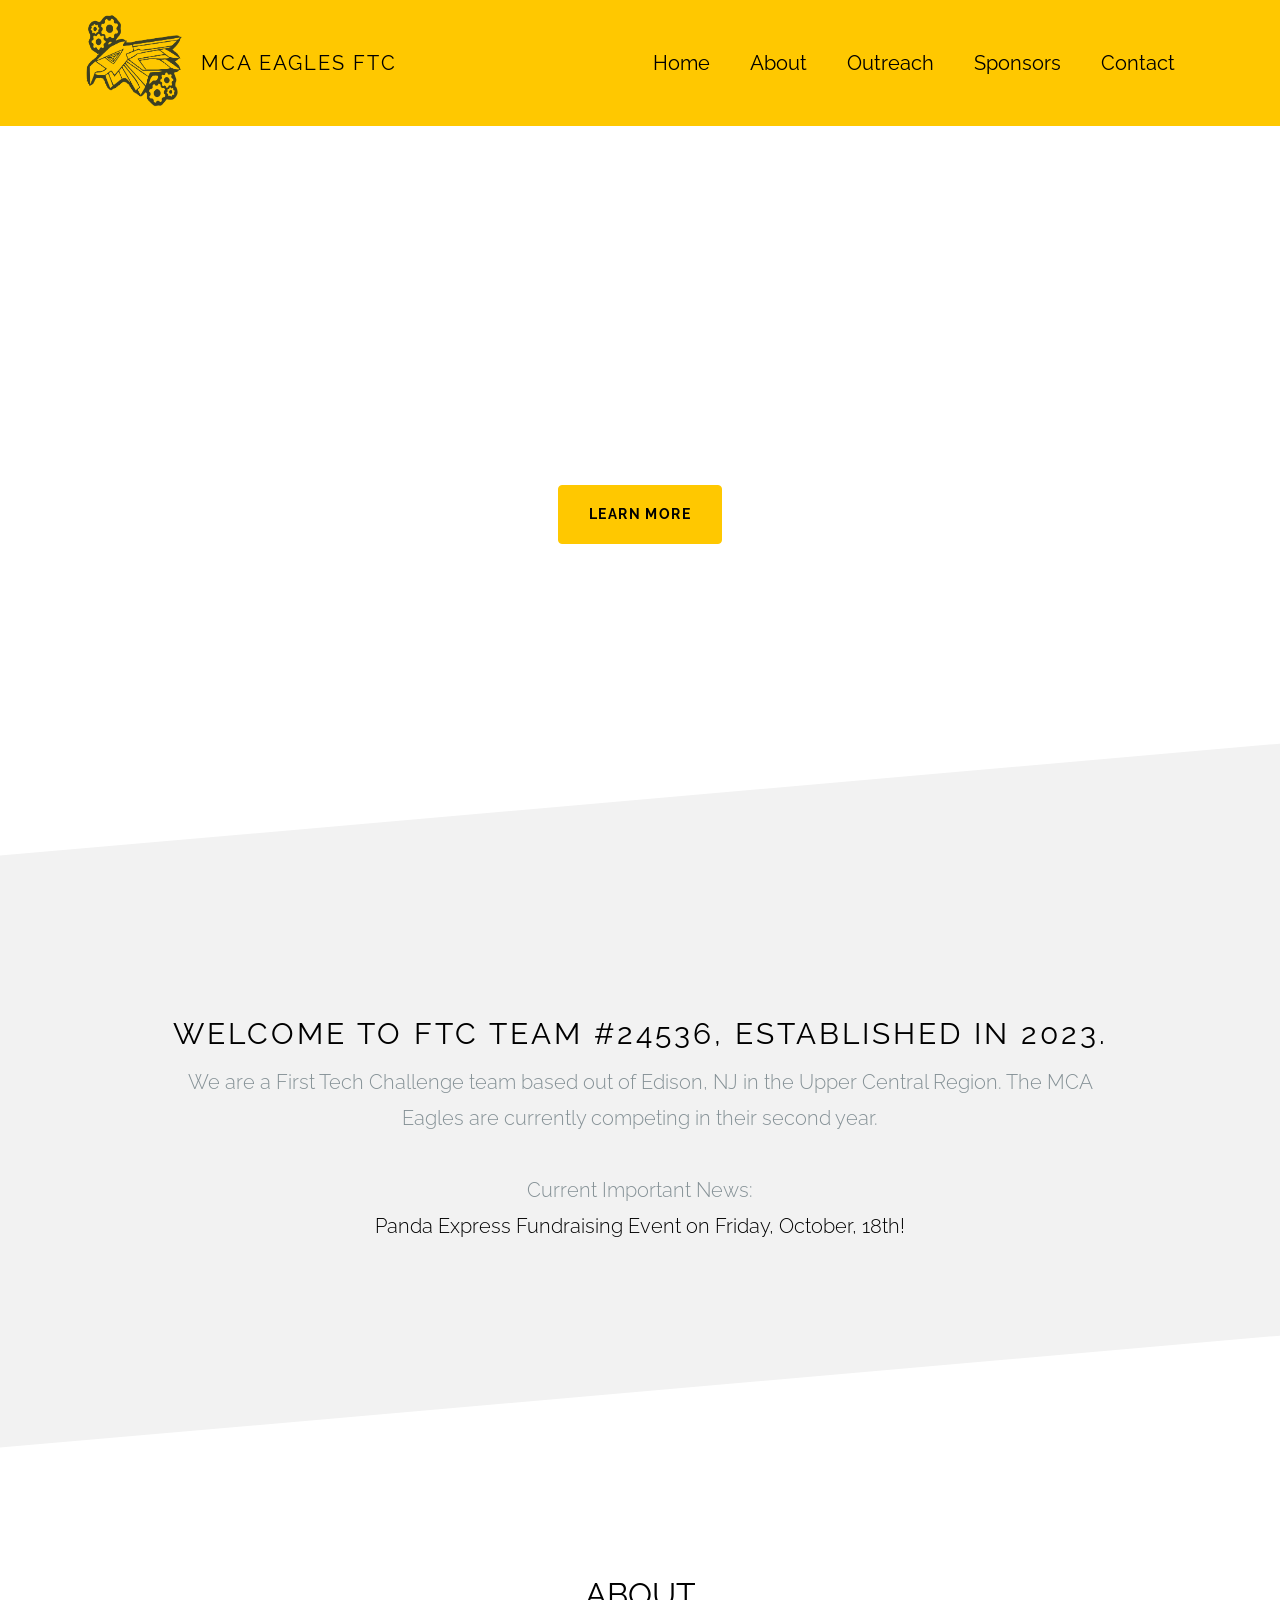
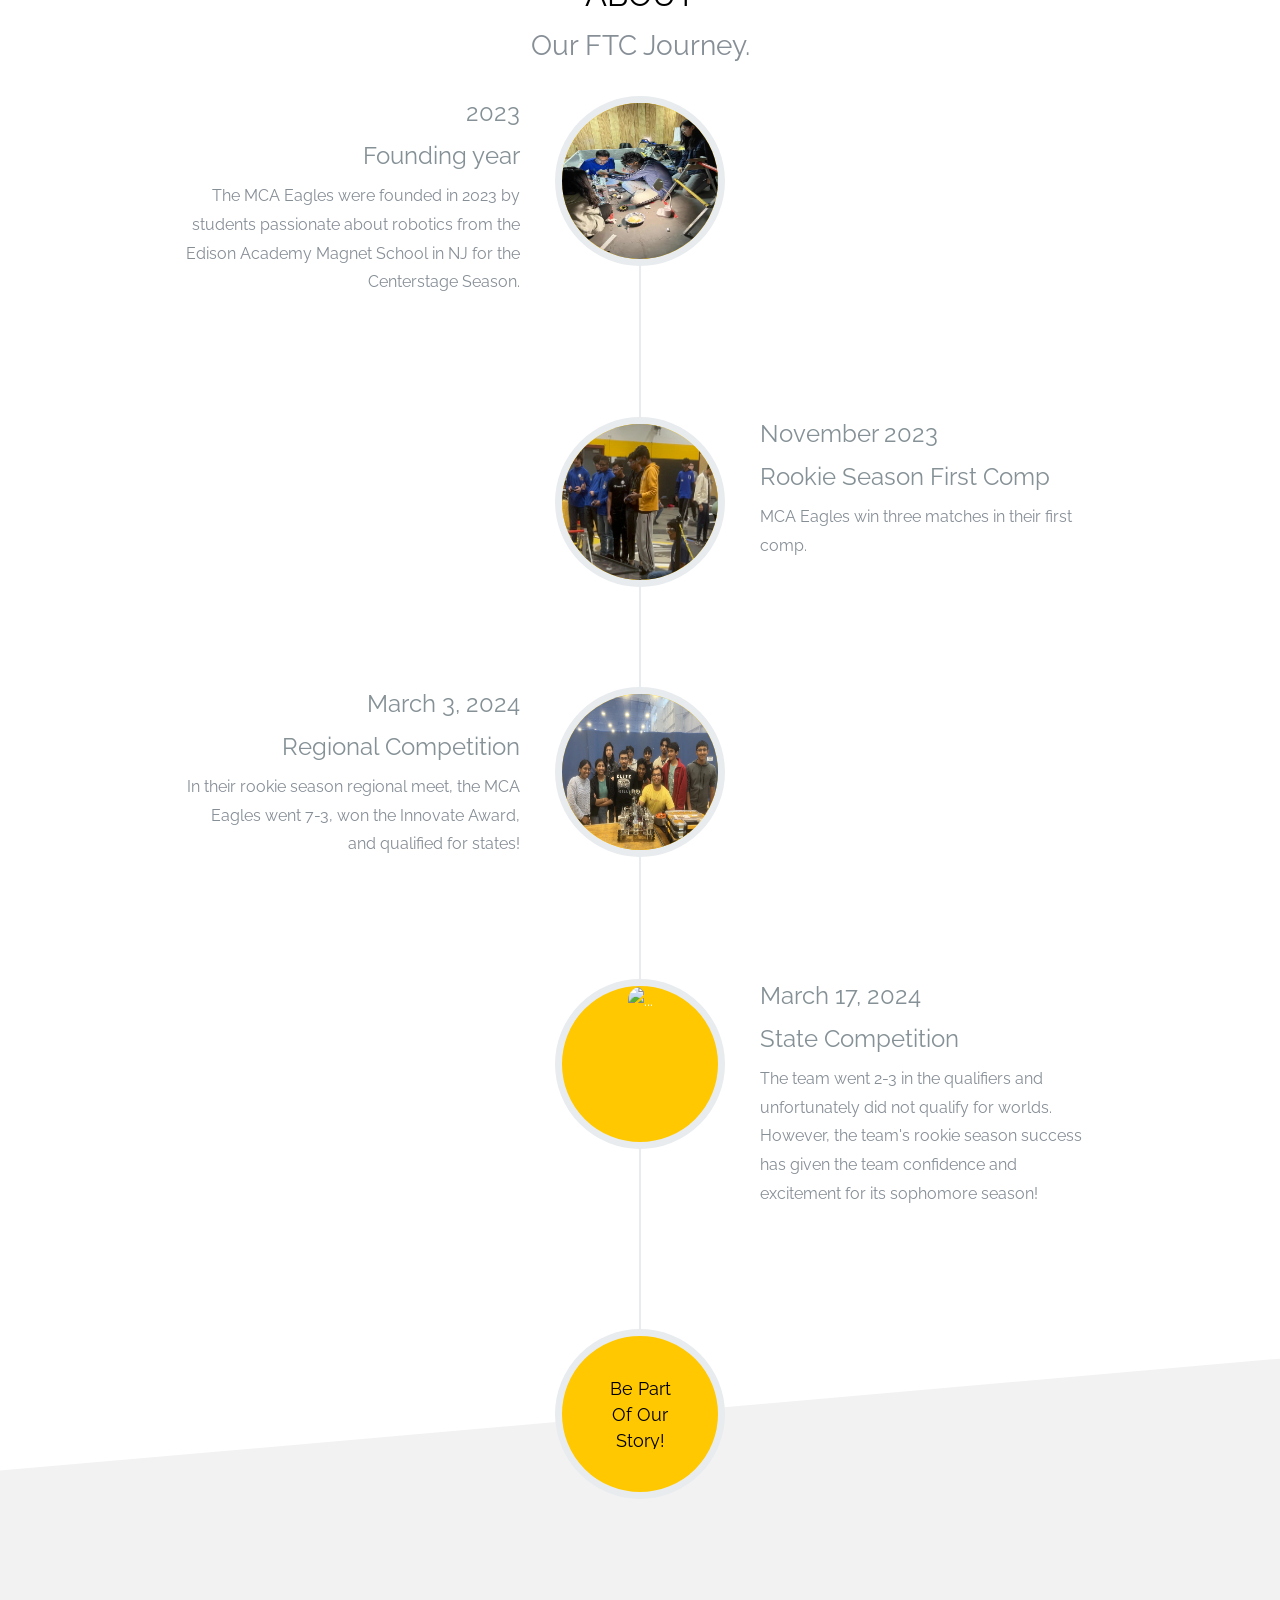
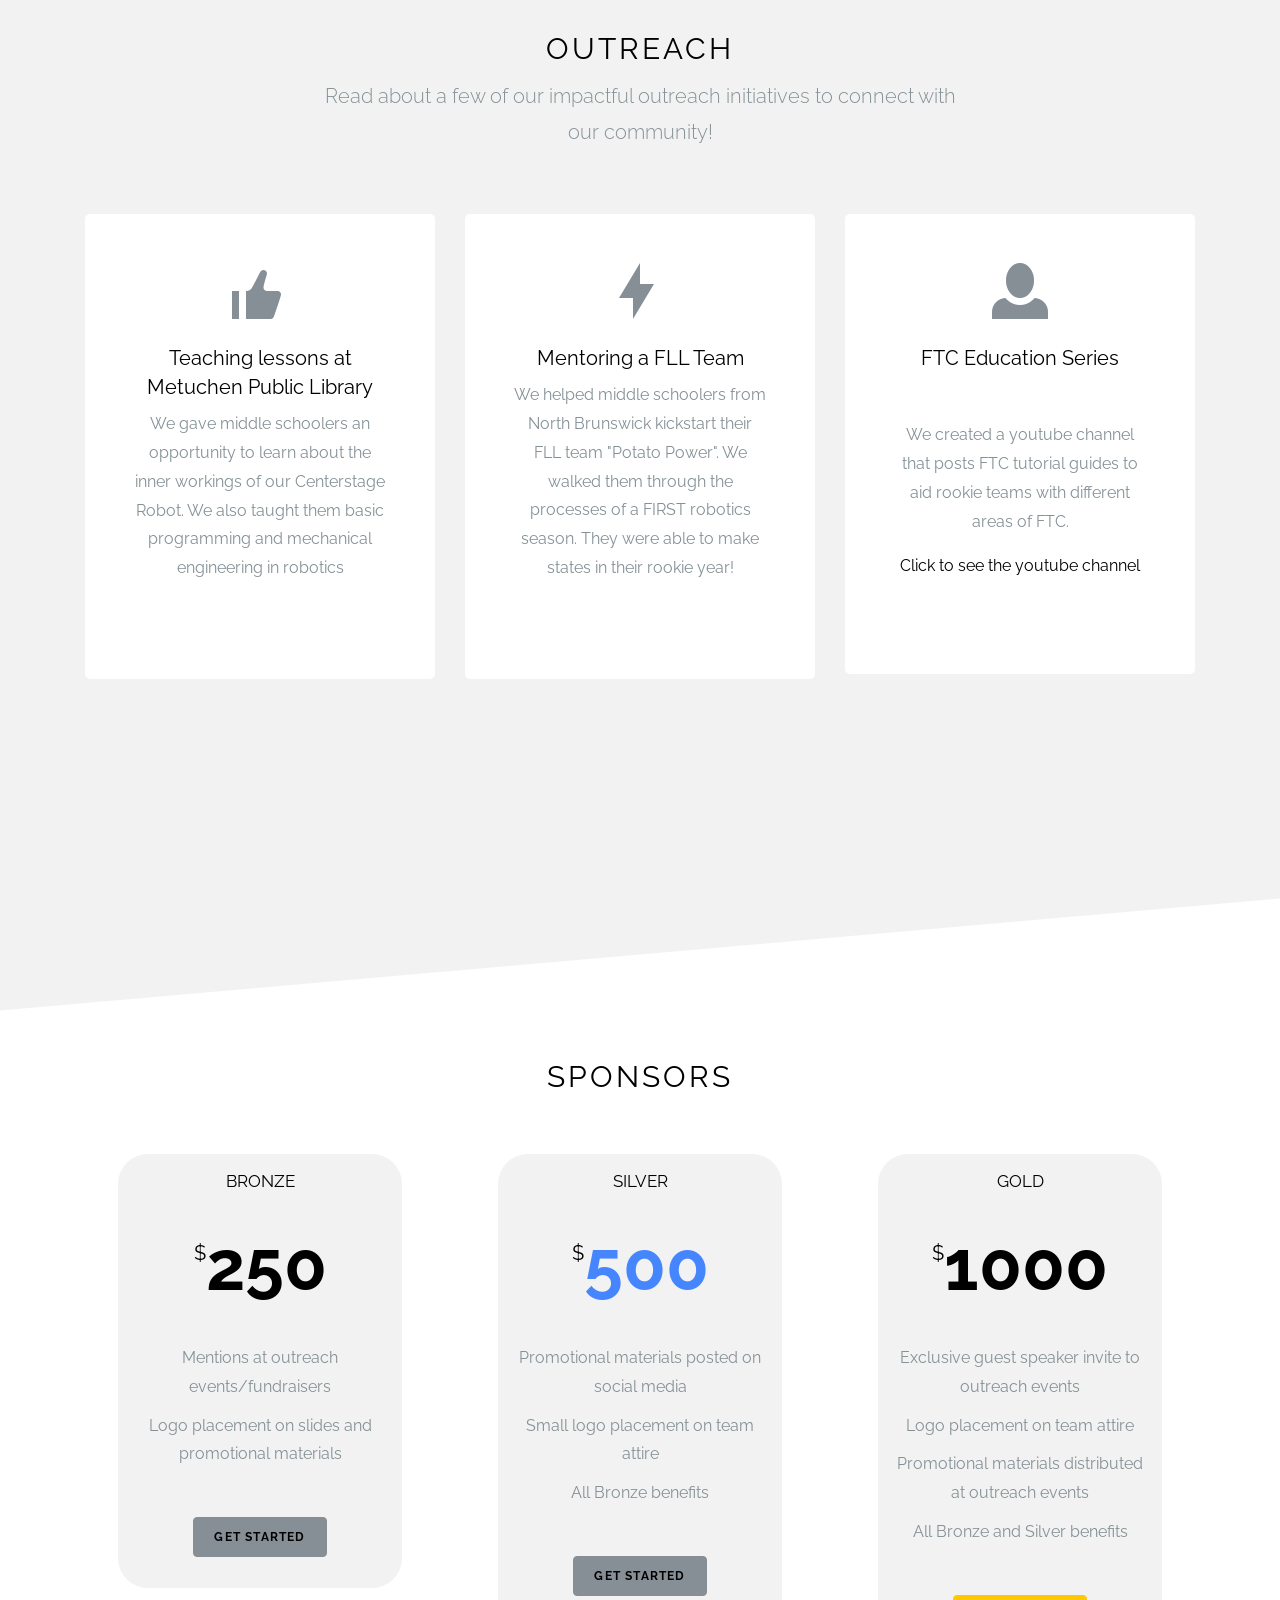
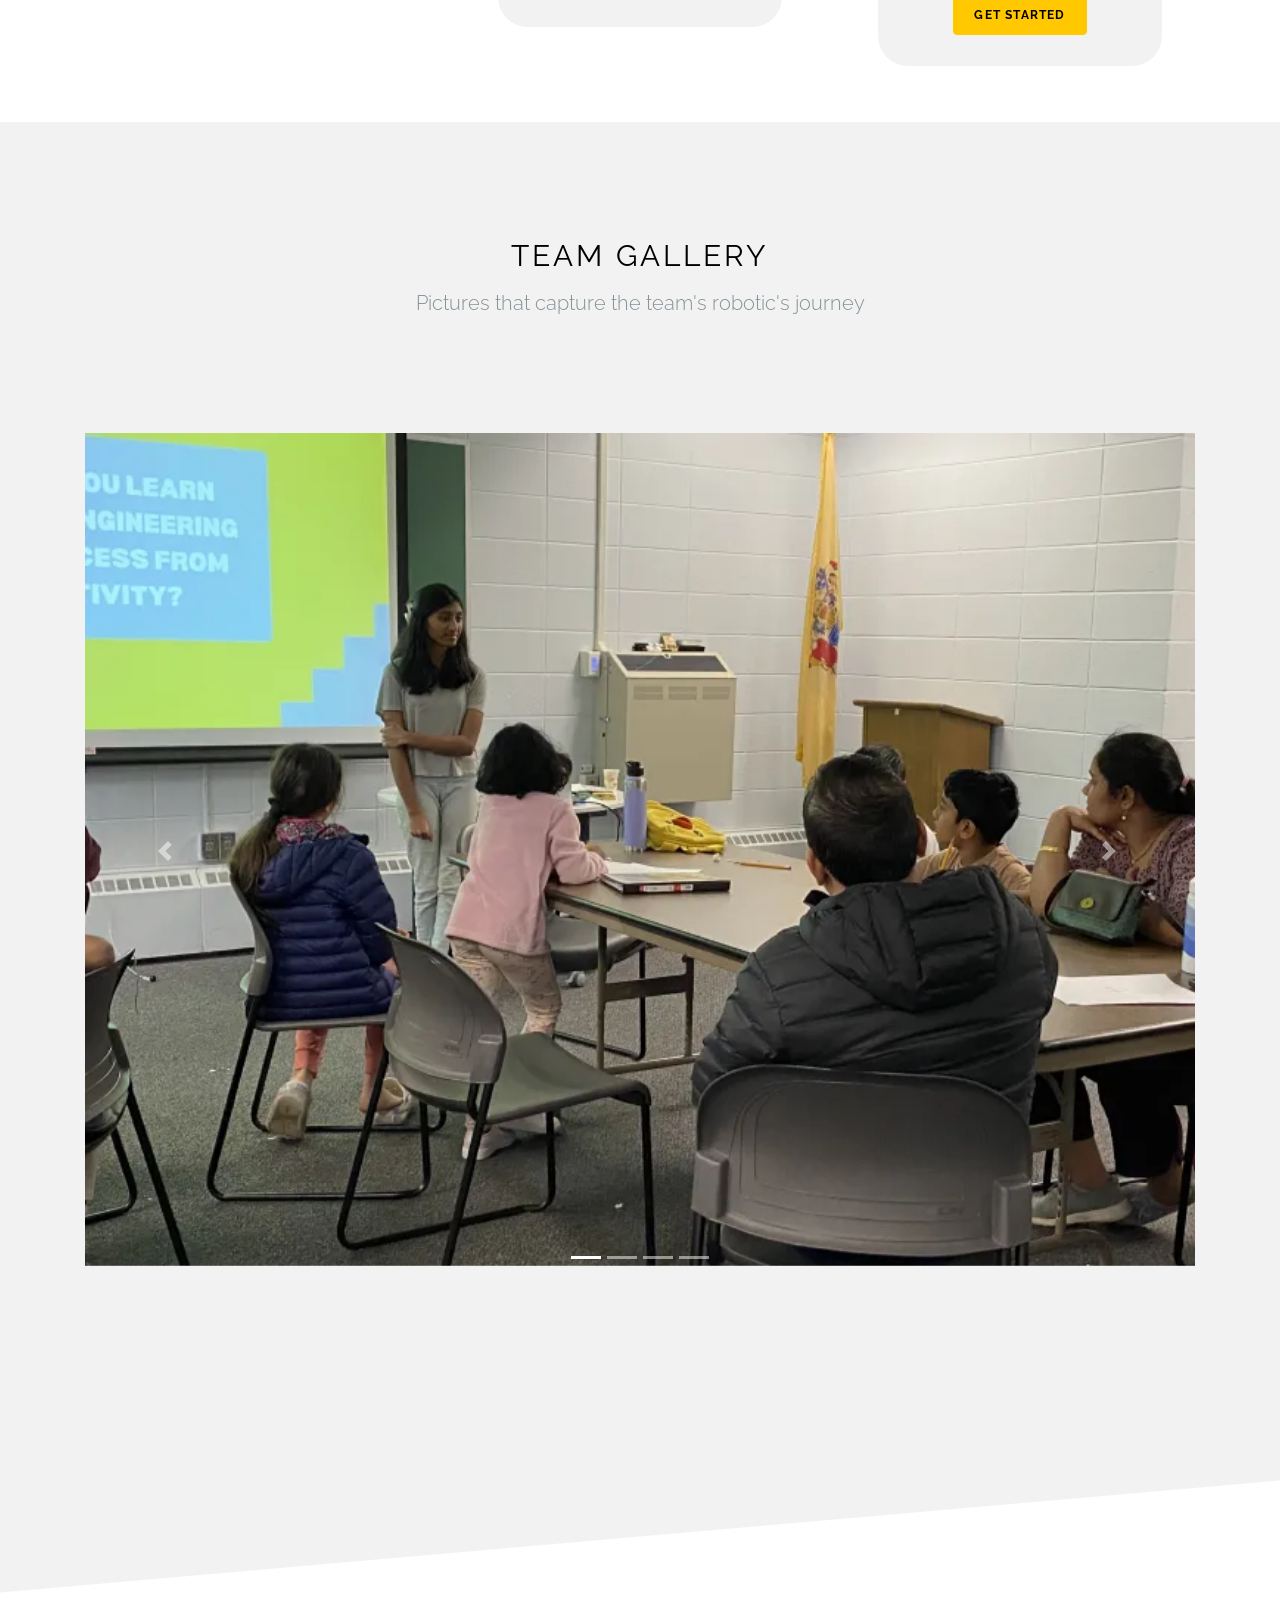
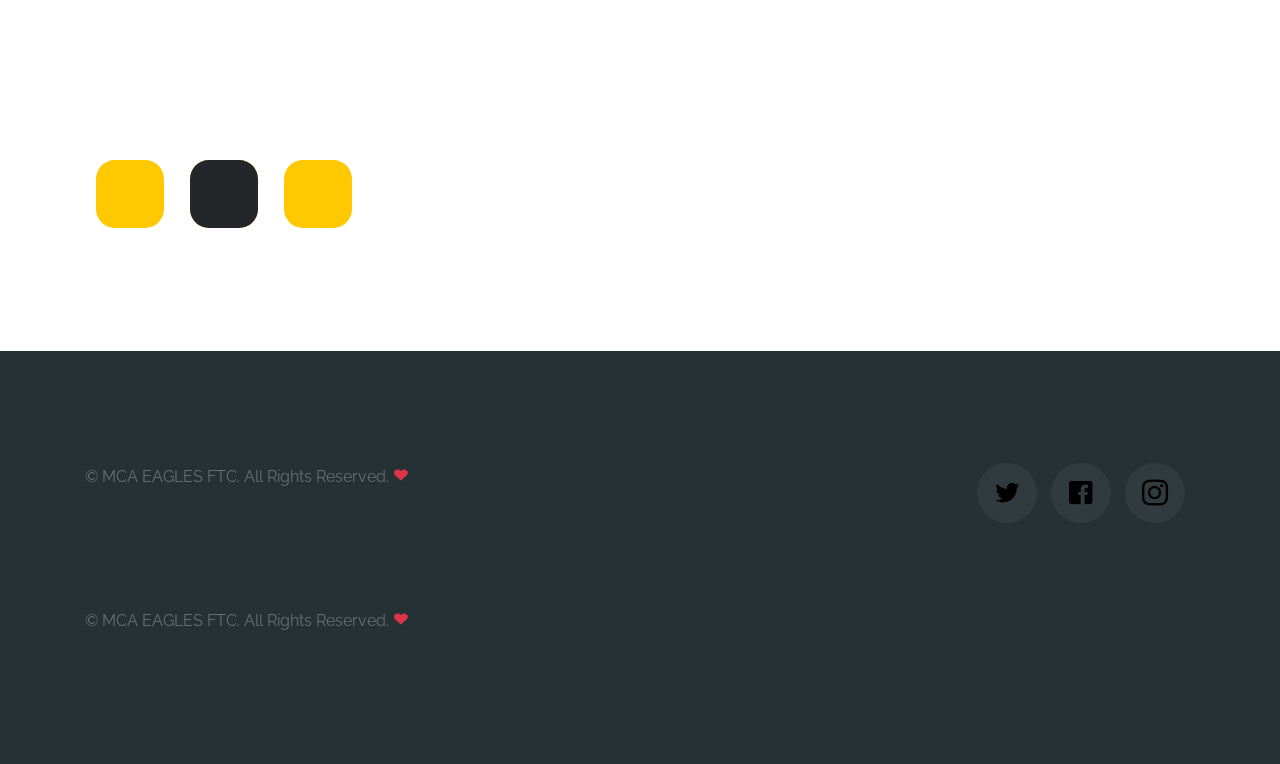
==== index.html @ 3f770bc7 "Update index.html" ====
<!DOCTYPE html>
<html lang="en">

<head>
  <title>MCA Eagles FTC</title>

  <link href="https://fonts.googleapis.com/css?family=Raleway" rel="stylesheet">
  <link rel="stylesheet" href="css/bootstrap.min.css">
  <link rel="stylesheet" href="css/open-iconic-bootstrap.min.css">
  <link rel="stylesheet" href="css/animate.css">

  <link rel="stylesheet" href="css/owl.carousel.min.css">
  <link rel="stylesheet" href="css/owl.theme.default.min.css">

  <link rel="stylesheet" href="css/icomoon.css">
  <link rel="stylesheet" href="css/style.css">

  <link rel="stylesheet" href="css/custom-styles.css">

  <script src="js/jquery.min.js" defer></script>
  <script src="js/popper.min.js" defer></script>
  <script src="js/bootstrap.min.js" defer></script>
  <script src="js/jquery.easing.1.3.js" defer></script>
  <script src="js/jquery.waypoints.min.js" defer></script>
  <script src="js/owl.carousel.min.js" defer></script>
  <script src="js/jquery.animateNumber.min.js" defer></script>
  <!-- 
  <script src="https://maps.googleapis.com/maps/api/js?key=AIzaSyBVWaKrjvy3MaE7SQ74_uJiULgl1JY0H2s&sensor=false"
    defer></script>
  <script src="js/google-map.js" defer></script> -->

  <script src="js/main.js" defer></script>
</head>

<body data-spy="scroll" data-target="#ftco-navbar" data-offset="200">

  <nav class="navbar navbar-expand-lg navbar-dark ftco_navbar bg-dark ftco-navbar-light" id="ftco-navbar">
    <div class="container">
      <a class="navbar-brand" href="index.html">
        <img src="images/team-logo.png" alt="Logo"
          style="width: 5em; aspect-ratio: 1; background: none; filter: brightness(0.3);" />
      </a>
      <a class="navbar-brand" href="index.html">MCA Eagles FTC</a>
      <button class="navbar-toggler" type="button" data-toggle="collapse" data-target="#ftco-nav"
        aria-controls="ftco-nav" aria-expanded="false" aria-label="Toggle navigation">
        <span class="oi oi-menu"></span> Menu
      </button>

      <div class="collapse navbar-collapse" id="ftco-nav">
        <ul class="navbar-nav ml-auto">
          <li class="nav-item active"><a href="#section-home" class="nav-link">Home</a></li>
          <li class="nav-item"><a href="#section-about" class="nav-link">About</a></li>
          <li class="nav-item"><a href="#section-outreach" class="nav-link">Outreach</a></li>
          <li class="nav-item"><a href="#section-sponsors" class="nav-link">Sponsors</a></li>
          <li class="nav-item"><a href="#section-contact" class="nav-link">Contact</a></li>
        </ul>
      </div>
    </div>
  </nav>
  <!-- END nav -->

  <section class="ftco-cover ftco-slant " style="background-image: url(images/ftchome.png);" id="section-home">
    <div class="overlay"></div>
    <div class="container">
      <div class="row align-items-center justify-content-center text-center ftco-vh-100">
        <div class="col-md-10">
          <h1 class="ftco-heading ftco-animate" style="font-weight: bold; color: white;">MCA Eagles</h1>
          <h2 class="h5 ftco-subheading mb-5 ftco-animate" style="font-weight: bolder;">FTC</h2>
          <p><a href="#section-about" class="btn btn-primary ftco-animate">Learn more</a></p>
        </div>
      </div>
    </div>
  </section>

  <section class="ftco-section bg-light ftco-slant ftco-slant-white" id="section-counter">
    <div class="container">
      <div class="row mb-5">
        <div class="col-md-12 text-center ftco-animate">
          <h2 class="text-uppercase ftco-uppercase">Welcome to FTC Team #24536, established in 2023.</h2>
          <div class="row justify-content-center">
            <div class="col-md-10">
              <p class="lead">We are a First Tech Challenge team based out of Edison, NJ in the Upper Central Region.
                The MCA Eagles are currently competing in their second year.
                </br>
                </br>
                Current Important News: </br>

               <a href="https://www.instagram.com/p/DAy84YYRiV4/" target="_blank"> Panda Express Fundraising Event on Friday, October, 18th!</a>

              </p>
            </div>
          </div>
        </div>
      </div>
    </div>
  </section>

  <section class="ftco-cover ftco-slant ftco-slant-light" id="section-about">
    <div class="container">
      <div class="text-center about-head">
        <h2 class="section-heading text-uppercase">About</h2>
        <h3 class="section-subheading text-muted">Our FTC Journey.</h3>
      </div>
      <ul class="timeline">
        <li>
          <div class="timeline-image"><img class="rounded-circle img-fluid" src="assets/img/1.jpeg" alt="..."
              style="aspect-ratio: 1;" />
          </div>
          <div class="timeline-panel">
            <div class="timeline-heading">
              <h4>2023</h4>
              <h4 class="subheading">Founding year</h4>
            </div>
            <div class="timeline-body">
              <p class="text-muted"> The MCA Eagles were founded in 2023 by students passionate about robotics from the
                Edison Academy Magnet
                School in NJ for the Centerstage Season.</p>
            </div>
          </div>
        </li>
        <li class="timeline-inverted">
          <div class="timeline-image"><img class="rounded-circle img-fluid" src="assets/img/2.png" alt="..."
              style="aspect-ratio: 1;" />
          </div>
          <div class="timeline-panel">
            <div class="timeline-heading">
              <h4>November 2023</h4>
              <h4 class="subheading">Rookie Season First Comp</h4>
            </div>
            <div class="timeline-body">
              <p class="text-muted">MCA Eagles win three matches in their first comp.
              </p>
            </div>
          </div>
        </li>
        <li>
          <div class="timeline-image"><img class="rounded-circle img-fluid" src="assets/img/3.jpeg" alt="..."
              style="aspect-ratio: 1;" />
          </div>
          <div class="timeline-panel">
            <div class="timeline-heading">
              <h4>March 3, 2024</h4>
              <h4 class="subheading">Regional Competition</h4>
            </div>
            <div class="timeline-body">
              <p class="text-muted">In their rookie season regional meet, the MCA Eagles went 7-3, won the Innovate
                Award, and qualified for states!</p>
            </div>
          </div>
        </li>
        <li class="timeline-inverted">
          <div class="timeline-image"><img class="rounded-circle img-fluid" src="images/ftchome.png" alt="..."
              style="aspect-ratio: 1;" />
          </div>
          <div class="timeline-panel">
            <div class="timeline-heading">
              <h4>March 17, 2024</h4>
              <h4 class="subheading">State Competition</h4>
            </div>
            <div class="timeline-body">
              <p class="text-muted">The team went 2-3 in the qualifiers and unfortunately did not qualify for worlds.
                However, the team's rookie season success has given the team confidence and excitement for its sophomore
                season!</p>
            </div>
          </div>
        </li>
        <li class="timeline-inverted">
          <div class="timeline-image">
            <h4>
              <a href="https://hcb.hackclub.com/donations/start/mca-eagles" target="_blank"
                style="color: inherit; text-decoration: none;">
                Be Part
                <br />
                Of Our
                <br />
                Story!

              </a>
            </h4>
          </div>
        </li>

      </ul>
    </div>
  </section>

  <section class="ftco-section bg-light  ftco-slant ftco-slant-white" id="section-outreach">
    <div class="container">

      <div class="row">
        <div class="col-md-12 text-center mb-5 ftco-animate">
          <h2 class="text-uppercase ftco-uppercase">Outreach</h2>
          <div class="row justify-content-center">
            <div class="col-md-7">
              <p class="lead">Read about a few of our impactful outreach initiatives to connect with our community!</p>
            </div>
          </div>
        </div>
        <div class="col-lg-4 col-md-6">
          <div class="media d-block mb-4 text-center ftco-media p-md-5 p-4 ftco-animate">
            <div class="ftco-icon mb-3"><span class="oi oi-thumb-up display-4 text-muted"></span></div>
            <div class="media-body">
              <h5 class="mt-0">Teaching lessons at Metuchen Public Library</h5>
              <p class="mb-5">We gave middle schoolers an opportunity to learn about the inner workings of our
                Centerstage Robot. We also taught them basic programming and mechanical engineering in robotics </p>
            </div>
          </div>
        </div>
        <div class="col-lg-4 col-md-6">
          <div class="media d-block mb-4 text-center ftco-media p-md-5 p-4 ftco-animate">
            <div class="ftco-icon mb-3"><span class="oi oi-bolt display-4 text-muted"></span></div>
            <div class="media-body">
              <h5 class="mt-0">Mentoring a FLL Team </break>
              </h5>
              <p class="mb-5">We helped middle schoolers from North Brunswick kickstart their FLL team "Potato Power".
                We walked them through the processes of a FIRST robotics season. They were able to make states in their
                rookie year!</p>

            </div>
          </div>
        </div>
        <div class="col-lg-4 col-md-6">
          <div class="media d-block mb-4 text-center ftco-media p-md-5 p-4 ftco-animate">
            <div class="ftco-icon mb-3"><span class="oi oi-person display-4 text-muted"></span></div>
            <div class="media-body">
              <h5 class="mt-0">FTC Education Series</h5>
              <p class="mb-5"><p>We created a youtube channel that posts FTC tutorial guides to aid rookie teams with different areas of FTC.</p><a href="https://www.youtube.com/@MCAEagles-gf2ph" target="_blank">Click to see the youtube channel</a><br><br>
              </p>

            </div>
          </div>
        </div>
        <!-- 
        <div class="col-lg-4 col-md-6">
          <div class="media d-block mb-4 text-center ftco-media p-md-5 p-4 ftco-animate">
            <div class="ftco-icon mb-3"><span class="oi oi-code display-4 text-muted"></span></div>
            <div class="media-body">
              <h5 class="mt-0">Clean Code</h5>
              <p class="mb-5">Far far away, behind the word mountains, far from the countries Vokalia and Consonantia,
                there live the blind texts.</p>
 -->
        <!--             </div>
          </div>
        </div>
        <div class="col-lg-4 col-md-6">
          <div class="media d-block mb-4 text-center ftco-media p-md-5 p-4 ftco-animate">
            <div class="ftco-icon mb-3"><span class="oi oi-magnifying-glass display-4 text-muted"></span></div>
            <div class="media-body">
              <h5 class="mt-0">Search Engine</h5>
              <p class="mb-5">Far far away, behind the word mountains, far from the countries Vokalia and Consonantia,
                there live the blind texts.</p>

            </div>
          </div>
        </div>
        <div class="col-lg-4 col-md-6">
          <div class="media d-block mb-4 text-center ftco-media p-md-5 p-4 ftco-animate">
            <div class="ftco-icon mb-3"><span class="oi oi-phone display-4 text-muted"></span></div>
            <div class="media-body">
              <h5 class="mt-0">Fully Responsive</h5>
              <p class="mb-5">Far far away, behind the word mountains, far from the countries Vokalia and Consonantia,
                there live the blind texts.</p>

            </div> -->
      </div>
    </div>
    </div>
    </div>
  </section>
  <!-- END section -->

  <section class="ftco-cover " id="section-sponsors">
    <div class="container">
      <div class="row">
        <div class="col-md-12 text-center ftco-animate">
          <h2 class="text-uppercase ftco-uppercase">Sponsors</h2>
        </div>
      </div>
      <!-- END row -->
      <div class="row">
        <div class="col-md p-5 text-center mb-2 ftco-animate">
          <div class="ftco-pricing">
            <h2>Bronze</h2>
            <p class="ftco-price-per text-center"><sup>$</sup><strong>250</strong><span></span></p>
            <ul class="list-unstyled mb-5">
              <li>Mentions at outreach events/fundraisers</li>
              <li>Logo placement on slides and promotional materials</li>
            </ul>
            <p><a href="assets/FTC Sponsorship Prospectus.pdf" class="btn btn-secondary btn-sm" target = "_blank">Get Started</a></p>
          </div>
        </div>
        <div class="w-100 clearfix d-xl-none"></div>
        <div class="col-md ftco-pricing-popular p-5 text-center mb-2 ftco-animate">
          <div class="ftco-pricing">
            <h2>Silver</h2>
            <p class="ftco-price-per text-center"><sup>$</sup><strong class="text-primary">500</strong><span></span>
            </p>
            <ul class="list-unstyled mb-5">
              <li>Promotional materials posted on social media</li>
              <li>Small logo placement on team attire</li>
              <li>All Bronze benefits</li>
            </ul>
            <p><a href="assets/FTC Sponsorship Prospectus.pdf" class="btn btn-secondary btn-sm" target = "_blank">Get Started</a></p>
          </div>
        </div>
        <div class="col-md p-5 text-center mb-2 ftco-animate">
          <div class="ftco-pricing">
            <h2>Gold</h2>
            <p class="ftco-price-per text-center"><sup>$</sup><strong>1000</strong><span></span></p>
            <ul class="list-unstyled mb-5">
              <li>Exclusive guest speaker invite to outreach events</li>
              <li>Logo placement on team attire</li>
              <li>Promotional materials distributed at outreach events</li>
              <li>All Bronze and Silver benefits</li>
            </ul>
            <p><a href="assets/FTC Sponsorship Prospectus.pdf" class="btn btn-primary btn-sm" target = "_blank">Get Started</a></p>
          </div>
        </div>
      </div>
    </div>
  </section>
<!--
  <section class="ftco-section ftco-slant ftco-slant-light">
    <div class="container">
      <div class="row">
        <div class="col-md-12 text-center ftco-animate">
          <h2 class="text-uppercase ftco-uppercase">Videos</h2>
          <div class="row justify-content-center mb-5">
            <div class="col-md-7">
              <p class="lead">Far far away, behind the word mountains, far from the countries Vokalia and Consonantia,
                there live the blind texts.</p>
            </div>
          </div>
        </div>
      </div>
      <!-- END row -->
      <!--<div class="row">
        <div class="col-md-12">
          <div class="owl-carousel ftco-owl">

            <div class="item ftco-animate">
              <div class="media d-block text-left ftco-media p-md-5 p-4">
                <div class="ftco-icon mb-3"><span class="oi oi-pencil display-4"></span></div>
                <div class="media-body">
                  <h5 class="mt-0">Easy to Customize</h5>
                  <p>Far far away, behind the word mountains, far from the countries Vokalia and Consonantia, there live
                    the blind texts.</p>
                </div>
              </div>
            </div>

          </div>
        </div>
      </div>
    </div>
  </section>
-->

  <section class="ftco-section ftco-slant ftco-slant-light  bg-light ftco-slant ftco-slant-white" id="section-faq">
    <div class="container">
      <div class="row mb-5">
        <div class="col-md-12 text-center ftco-animate">
          <h2 class="text-uppercase ftco-uppercase">Team Gallery</h2>
          <div class="row justify-content-center mb-5">
            <div class="col-md-7">
              <p class="lead">Pictures that capture the team's robotic's journey</p>
            </div>
          </div>
        </div>
      </div>
      <!-- END row -->


    <!-- Wrapper for slides -->
    <div id="myCarousel" class="carousel slide" data-ride="carousel">
      <!-- Wrapper for slides -->
      <div class="carousel-inner">
        <div class="carousel-item active">
          <img class="d-block w-100" src="images/gal1.png" alt="Los Angeles">
        </div>
        <div class="carousel-item">
          <img class="d-block w-100" src="images/gal2.png" alt="Chicago">
        </div>
        <div class="carousel-item">
          <img class="d-block w-100" src="images/gal3.png" alt="New York">
        </div>
        <div class="carousel-item">
          <img class="d-block w-100" src="images/gal4.jpeg" alt="New York">
        </div>
      </div>

      <!-- Indicators -->
      <ol class="carousel-indicators" style="position: relative;">
        <li data-target="#myCarousel" data-slide-to="0" class="active"></li>
        <li data-target="#myCarousel" data-slide-to="1"></li>
        <li data-target="#myCarousel" data-slide-to="2"></li>
        <li data-target="#myCarousel" data-slide-to="3"></li>
      </ol>

      <!-- Left and right controls -->
      <a class="carousel-control-prev" href="#myCarousel" role="button" data-slide="prev">
        <span class="carousel-control-prev-icon" aria-hidden="true"></span>
        <span class="sr-only">Previous</span>
      </a>
      <a class="carousel-control-next" href="#myCarousel" role="button" data-slide="next">
        <span class="carousel-control-next-icon" aria-hidden="true"></span>
        <span class="sr-only">Next</span>
      </a>
    </div>
  </div>
</section>
<!--     <div class="row">
      <div class="col-md-6 mb-5 ftco-animate">
        <h3 class="h5 mb-4">What is Exclusivity?</h3>
        <p>Far far away, behind the word mountains, far from the countries Vokalia and Consonantia, there live the
          blind texts. Separated they live in Bookmarksgrove right at the coast of the Semantics, a large language
          ocean.</p>
      </div>
      <div class="col-md-6 mb-5 ftco-animate">
        <h3 class="h5 mb-4">Can I upgrade?</h3>
        <p>Far far away, behind the word mountains, far from the countries Vokalia and Consonantia, there live the
          blind texts. Separated they live in Bookmarksgrove right at the coast of the Semantics, a large language
          ocean.</p>
      </div>
      <div class="col-md-6 mb-5 ftco-animate">
        <h3 class="h5 mb-4">Can I have more than 5 users?</h3>
        <p>Far far away, behind the word mountains, far from the countries Vokalia and Consonantia, there live the
          blind texts. Separated they live in Bookmarksgrove right at the coast of the Semantics, a large language
          ocean.</p>
      </div>
      <div class="col-md-6 mb-5 ftco-animate">
        <h3 class="h5 mb-4">If I need support who do I contact?</h3>
        <p>Far far away, behind the word mountains, far from the countries Vokalia and Consonantia, there live the
          blind texts. Separated they live in Bookmarksgrove right at the coast of the Semantics, a large language
          ocean.</p>
      </div> -->
    </div>
    </div>
  </section>

  <!-- ========================= contact-section start ========================= -->
<section class="ftco-section bg-white" id="section-contact">
  <div class="container">
    <div class="row">
      <div class="col-xl-6">
        <div class="social-icons">
          <a href="https://www.instagram.com/mca.robotics/" target="_blank">
            <img src="images/instagram.png" alt="Instagram">
          </a>
        </div>
        <!-- <div class="social-icons">
          <a href="javascript:void(0)">
            <img src="/images/linkedin.png" alt="Linkedin" />
          </a>
        </div> -->
        <div class="social-icons">
          <a href="https://discord.gg/e62tjZz5mS" target="_blank">
            <img src="images/discord.png" alt="Discord">
          </a>
        </div>
        <div class="social-icons">
          <a href="https://github.com/orgs/mcaroboticsclub/teams/full-team/members" target="_blank">
            <img src="images/github.png" alt="Github">
          </a>
        </div>
      </div>
    </div>
  </div>
</section>

  <!-- ========================= contact-section end ========================= -->


  <!--<section class="ftco-section bg-white ftco-slant ftco-slant-dark" id="section-contact">
      <div class="container">
        <div class="row">

          <div class="col-md pr-md-5 mb-5">
            <form action="" method="post">
              <div class="form-group">
                <label for="name" class="sr-only">Name</label>
                <input type="text" class="form-control" id="name" placeholder="Enter your name">
              </div>
              <div class="form-group">
                <label for="email" class="sr-only">Email</label>
                <input type="text" class="form-control" id="email" placeholder="Enter your email">
              </div>
              <div class="form-group">
                <label for="message" class="sr-only">Message</label>
                <textarea name="message" id="message" cols="30" rows="10" class="form-control" placeholder="Write your message"></textarea>
              </div>
              <div class="form-group">
                <input type="submit" class="btn btn-primary" value="Send Message">
              </div>
            </form>
          </div>
          <div class="col-md" id="map">
          </div>
        </div>
      </div>
    </section>-->

  <footer class="ftco-footer ftco-bg-dark">
    <div class="container">
      <div class="row mb-5">
        <div class="col-md-8">
          <div class="row">
            <div class="col-md text-left">
              <p>&copy; MCA EAGLES FTC. All Rights Reserved. <span class="icon-heart text-danger"></span></p>
            </div>
          </div>
        </div>
        <div class="col-md-4">
          <div class="ftco-footer-widget mb-4">
            <ul class="ftco-footer-social list-unstyled float-md-right float-lft">
              <li><a href="#"><span class="icon-twitter"></span></a></li>
              <li><a href="#"><span class="icon-facebook"></span></a></li>
              <li><a href="https://www.instagram.com/mca.robotics/"><span class="icon-instagram"></span></a></li>
            </ul>
          </div>
        </div>
      </div>
      <div class="row">
        <div class="col-md text-left">
          <p>&copy; MCA EAGLES FTC. All Rights Reserved. <span class="icon-heart text-danger"></span></p>
        </div>
      </div>
    </div>
  </footer>

  <!-- loader -->
  <div id="ftco-loader" class="show fullscreen"><svg class="circular" width="48px" height="48px">
      <circle class="path-bg" cx="24" cy="24" r="22" fill="none" stroke-width="4" stroke="#eeeeee" />
      <circle class="path" cx="24" cy="24" r="22" fill="none" stroke-width="4" stroke-miterlimit="10"
        stroke="#4586ff" />
    </svg></div>







</body>

</html>
---- css/icomoon.css ----
@font-face {
  font-family: 'icomoon';
  src:  url('../fonts/icomoon/icomoon.eot?lir4dr');
  src:  url('../fonts/icomoon/icomoon.eot?lir4dr#iefix') format('embedded-opentype'),
    url('../fonts/icomoon/icomoon.ttf?lir4dr') format('truetype'),
    url('../fonts/icomoon/icomoon.woff?lir4dr') format('woff'),
    url('../fonts/icomoon/icomoon.svg?lir4dr#icomoon') format('svg');
  font-weight: normal;
  font-style: normal;
}

[class^="icon-"], [class*=" icon-"] {
  /* use !important to prevent issues with browser extensions that change fonts */
  font-family: 'icomoon' !important;
  speak: none;
  font-style: normal;
  font-weight: normal;
  font-variant: normal;
  text-transform: none;
  line-height: 1;

  /* Better Font Rendering =========== */
  -webkit-font-smoothing: antialiased;
  -moz-osx-font-smoothing: grayscale;
}

.icon-add-to-list:before {
  content: "\e900";
}
.icon-arrow-bold-down:before {
  content: "\e901";
}
.icon-arrow-bold-left:before {
  content: "\e902";
}
.icon-arrow-bold-right:before {
  content: "\e903";
}
.icon-arrow-bold-up:before {
  content: "\e904";
}
.icon-arrow-down:before {
  content: "\e905";
}
.icon-arrow-left:before {
  content: "\e906";
}
.icon-arrow-long-down:before {
  content: "\e907";
}
.icon-arrow-long-left:before {
  content: "\e908";
}
.icon-arrow-long-right:before {
  content: "\e909";
}
.icon-arrow-long-up:before {
  content: "\e90a";
}
.icon-arrow-right:before {
  content: "\e90b";
}
.icon-arrow-up:before {
  content: "\e90c";
}
.icon-arrow-with-circle-down:before {
  content: "\e90d";
}
.icon-arrow-with-circle-left:before {
  content: "\e90e";
}
.icon-arrow-with-circle-right:before {
  content: "\e90f";
}
.icon-arrow-with-circle-up:before {
  content: "\e910";
}
.icon-bug:before {
  content: "\e911";
}
.icon-chevron-down:before {
  content: "\e912";
}
.icon-chevron-left:before {
  content: "\e913";
}
.icon-chevron-right:before {
  content: "\e914";
}
.icon-chevron-small-down:before {
  content: "\e915";
}
.icon-chevron-small-left:before {
  content: "\e916";
}
.icon-chevron-small-right:before {
  content: "\e917";
}
.icon-chevron-small-up:before {
  content: "\e918";
}
.icon-chevron-thin-down:before {
  content: "\e919";
}
.icon-chevron-thin-left:before {
  content: "\e91a";
}
.icon-chevron-thin-right:before {
  content: "\e91b";
}
.icon-chevron-thin-up:before {
  content: "\e91c";
}
.icon-chevron-up:before {
  content: "\e91d";
}
.icon-chevron-with-circle-down:before {
  content: "\e91e";
}
.icon-chevron-with-circle-left:before {
  content: "\e91f";
}
.icon-chevron-with-circle-right:before {
  content: "\e920";
}
.icon-chevron-with-circle-up:before {
  content: "\e921";
}
.icon-classic-computer:before {
  content: "\e922";
}
.icon-controller-fast-backward:before {
  content: "\e923";
}
.icon-creative-commons-attribution:before {
  content: "\e924";
}
.icon-creative-commons-noderivs:before {
  content: "\e925";
}
.icon-creative-commons-noncommercial-eu:before {
  content: "\e926";
}
.icon-creative-commons-noncommercial-us:before {
  content: "\e927";
}
.icon-creative-commons-public-domain:before {
  content: "\e928";
}
.icon-creative-commons-remix:before {
  content: "\e929";
}
.icon-creative-commons-share:before {
  content: "\e92a";
}
.icon-creative-commons-sharealike:before {
  content: "\e92b";
}
.icon-creative-commons:before {
  content: "\e92c";
}
.icon-crop:before {
  content: "\e92d";
}
.icon-document-landscape:before {
  content: "\e92e";
}
.icon-dot-single:before {
  content: "\e92f";
}
.icon-dots-three-horizontal:before {
  content: "\e930";
}
.icon-dots-three-vertical:before {
  content: "\e931";
}
.icon-dots-two-horizontal:before {
  content: "\e932";
}
.icon-dots-two-vertical:before {
  content: "\e933";
}
.icon-eye-with-line:before {
  content: "\e934";
}
.icon-fingerprint:before {
  content: "\e935";
}
.icon-flower:before {
  content: "\e936";
}
.icon-merge:before {
  content: "\e937";
}
.icon-mouse-pointer:before {
  content: "\e938";
}
.icon-newsletter:before {
  content: "\e939";
}
.icon-notifications-off:before {
  content: "\e93a";
}
.icon-remove-user:before {
  content: "\e93b";
}
.icon-select-arrows:before {
  content: "\e93c";
}
.icon-tablet-mobile-combo:before {
  content: "\e93d";
}
.icon-triangle-down:before {
  content: "\e93e";
}
.icon-triangle-left:before {
  content: "\e93f";
}
.icon-triangle-right:before {
  content: "\e940";
}
.icon-triangle-up:before {
  content: "\e941";
}
.icon-video-camera:before {
  content: "\e942";
}
.icon-warning:before {
  content: "\e943";
}
.icon-add-user:before {
  content: "\e944";
}
.icon-address:before {
  content: "\e945";
}
.icon-adjust:before {
  content: "\e946";
}
.icon-air:before {
  content: "\e947";
}
.icon-aircraft-landing:before {
  content: "\e948";
}
.icon-aircraft-take-off:before {
  content: "\e949";
}
.icon-aircraft:before {
  content: "\e94a";
}
.icon-align-bottom:before {
  content: "\e94b";
}
.icon-align-horizontal-middle:before {
  content: "\e94c";
}
.icon-align-left:before {
  content: "\e94d";
}
.icon-align-right:before {
  content: "\e94e";
}
.icon-align-top:before {
  content: "\e94f";
}
.icon-align-vertical-middle:before {
  content: "\e950";
}
.icon-archive:before {
  content: "\e951";
}
.icon-area-graph:before {
  content: "\e952";
}
.icon-attachment:before {
  content: "\e953";
}
.icon-awareness-ribbon:before {
  content: "\e954";
}
.icon-back-in-time:before {
  content: "\e955";
}
.icon-back:before {
  content: "\e956";
}
.icon-bar-graph:before {
  content: "\e957";
}
.icon-battery:before {
  content: "\e958";
}
.icon-beamed-note:before {
  content: "\e959";
}
.icon-bell:before {
  content: "\e95a";
}
.icon-blackboard:before {
  content: "\e95b";
}
.icon-block:before {
  content: "\e95c";
}
.icon-book:before {
  content: "\e95d";
}
.icon-bookmark:before {
  content: "\e95e";
}
.icon-bookmarks:before {
  content: "\e95f";
}
.icon-bowl:before {
  content: "\e960";
}
.icon-box:before {
  content: "\e961";
}
.icon-briefcase:before {
  content: "\e962";
}
.icon-browser:before {
  content: "\e963";
}
.icon-brush:before {
  content: "\e964";
}
.icon-bucket:before {
  content: "\e965";
}
.icon-cake:before {
  content: "\e966";
}
.icon-calculator:before {
  content: "\e967";
}
.icon-calendar:before {
  content: "\e968";
}
.icon-camera:before {
  content: "\e969";
}
.icon-ccw:before {
  content: "\e96a";
}
.icon-chat:before {
  content: "\e96b";
}
.icon-check:before {
  content: "\e96c";
}
.icon-circle-with-cross:before {
  content: "\e96d";
}
.icon-circle-with-minus:before {
  content: "\e96e";
}
.icon-circle-with-plus:before {
  content: "\e96f";
}
.icon-circle:before {
  content: "\e970";
}
.icon-circular-graph:before {
  content: "\e971";
}
.icon-clapperboard:before {
  content: "\e972";
}
.icon-clipboard:before {
  content: "\e973";
}
.icon-clock:before {
  content: "\e974";
}
.icon-cloud:before {
  content: "\e975";
}
.icon-code:before {
  content: "\e976";
}
.icon-cog:before {
  content: "\e977";
}
.icon-colours:before {
  content: "\e978";
}
.icon-compass:before {
  content: "\e979";
}
.icon-controller-fast-forward:before {
  content: "\e97a";
}
.icon-controller-jump-to-start:before {
  content: "\e97b";
}
.icon-controller-next:before {
  content: "\e97c";
}
.icon-controller-paus:before {
  content: "\e97d";
}
.icon-controller-play:before {
  content: "\e97e";
}
.icon-controller-record:before {
  content: "\e97f";
}
.icon-controller-stop:before {
  content: "\e980";
}
.icon-controller-volume:before {
  content: "\e981";
}
.icon-copy:before {
  content: "\e982";
}
.icon-credit-card:before {
  content: "\e983";
}
.icon-credit:before {
  content: "\e984";
}
.icon-cross:before {
  content: "\e985";
}
.icon-cup:before {
  content: "\e986";
}
.icon-cw:before {
  content: "\e987";
}
.icon-cycle:before {
  content: "\e988";
}
.icon-database:before {
  content: "\e989";
}
.icon-dial-pad:before {
  content: "\e98a";
}
.icon-direction:before {
  content: "\e98b";
}
.icon-document:before {
  content: "\e98c";
}
.icon-documents:before {
  content: "\e98d";
}
.icon-download:before {
  content: "\e98e";
}
.icon-drink:before {
  content: "\e98f";
}
.icon-drive:before {
  content: "\e990";
}
.icon-drop:before {
  content: "\e991";
}
.icon-edit:before {
  content: "\e992";
}
.icon-email:before {
  content: "\e993";
}
.icon-emoji-flirt:before {
  content: "\e994";
}
.icon-emoji-happy:before {
  content: "\e995";
}
.icon-emoji-neutral:before {
  content: "\e996";
}
.icon-emoji-sad:before {
  content: "\e997";
}
.icon-erase:before {
  content: "\e998";
}
.icon-eraser:before {
  content: "\e999";
}
.icon-export:before {
  content: "\e99a";
}
.icon-eye:before {
  content: "\e99b";
}
.icon-feather:before {
  content: "\e99c";
}
.icon-flag:before {
  content: "\e99d";
}
.icon-flash:before {
  content: "\e99e";
}
.icon-flashlight:before {
  content: "\e99f";
}
.icon-flat-brush:before {
  content: "\e9a0";
}
.icon-flow-branch:before {
  content: "\e9a1";
}
.icon-flow-cascade:before {
  content: "\e9a2";
}
.icon-flow-line:before {
  content: "\e9a3";
}
.icon-flow-parallel:before {
  content: "\e9a4";
}
.icon-flow-tree:before {
  content: "\e9a5";
}
.icon-folder-images:before {
  content: "\e9a6";
}
.icon-folder-music:before {
  content: "\e9a7";
}
.icon-folder-video:before {
  content: "\e9a8";
}
.icon-folder:before {
  content: "\e9a9";
}
.icon-forward:before {
  content: "\e9aa";
}
.icon-funnel:before {
  content: "\e9ab";
}
.icon-game-controller:before {
  content: "\e9ac";
}
.icon-gauge:before {
  content: "\e9ad";
}
.icon-globe:before {
  content: "\e9ae";
}
.icon-graduation-cap:before {
  content: "\e9af";
}
.icon-grid:before {
  content: "\e9b0";
}
.icon-hair-cross:before {
  content: "\e9b1";
}
.icon-hand:before {
  content: "\e9b2";
}
.icon-heart-outlined:before {
  content: "\e9b3";
}
.icon-heart:before {
  content: "\e9b4";
}
.icon-help-with-circle:before {
  content: "\e9b5";
}
.icon-help:before {
  content: "\e9b6";
}
.icon-home:before {
  content: "\e9b7";
}
.icon-hour-glass:before {
  content: "\e9b8";
}
.icon-image-inverted:before {
  content: "\e9b9";
}
.icon-image:before {
  content: "\e9ba";
}
.icon-images:before {
  content: "\e9bb";
}
.icon-inbox:before {
  content: "\e9bc";
}
.icon-infinity:before {
  content: "\e9bd";
}
.icon-info-with-circle:before {
  content: "\e9be";
}
.icon-info:before {
  content: "\e9bf";
}
.icon-install:before {
  content: "\e9c0";
}
.icon-key:before {
  content: "\e9c1";
}
.icon-keyboard:before {
  content: "\e9c2";
}
.icon-lab-flask:before {
  content: "\e9c3";
}
.icon-landline:before {
  content: "\e9c4";
}
.icon-language:before {
  content: "\e9c5";
}
.icon-laptop:before {
  content: "\e9c6";
}
.icon-layers:before {
  content: "\e9c7";
}
.icon-leaf:before {
  content: "\e9c8";
}
.icon-level-down:before {
  content: "\e9c9";
}
.icon-level-up:before {
  content: "\e9ca";
}
.icon-lifebuoy:before {
  content: "\e9cb";
}
.icon-light-bulb:before {
  content: "\e9cc";
}
.icon-light-down:before {
  content: "\e9cd";
}
.icon-light-up:before {
  content: "\e9ce";
}
.icon-line-graph:before {
  content: "\e9cf";
}
.icon-link:before {
  content: "\e9d0";
}
.icon-list:before {
  content: "\e9d1";
}
.icon-location-pin:before {
  content: "\e9d2";
}
.icon-location:before {
  content: "\e9d3";
}
.icon-lock-open:before {
  content: "\e9d4";
}
.icon-lock:before {
  content: "\e9d5";
}
.icon-log-out:before {
  content: "\e9d6";
}
.icon-login:before {
  content: "\e9d7";
}
.icon-loop:before {
  content: "\e9d8";
}
.icon-magnet:before {
  content: "\e9d9";
}
.icon-magnifying-glass:before {
  content: "\e9da";
}
.icon-mail:before {
  content: "\e9db";
}
.icon-man:before {
  content: "\e9dc";
}
.icon-map:before {
  content: "\e9dd";
}
.icon-mask:before {
  content: "\e9de";
}
.icon-medal:before {
  content: "\e9df";
}
.icon-megaphone:before {
  content: "\e9e0";
}
.icon-menu:before {
  content: "\e9e1";
}
.icon-message:before {
  content: "\e9e2";
}
.icon-mic:before {
  content: "\e9e3";
}
.icon-minus:before {
  content: "\e9e4";
}
.icon-mobile:before {
  content: "\e9e5";
}
.icon-modern-mic:before {
  content: "\e9e6";
}
.icon-moon:before {
  content: "\e9e7";
}
.icon-mouse:before {
  content: "\e9e8";
}
.icon-music:before {
  content: "\e9e9";
}
.icon-network:before {
  content: "\e9ea";
}
.icon-new-message:before {
  content: "\e9eb";
}
.icon-new:before {
  content: "\e9ec";
}
.icon-news:before {
  content: "\e9ed";
}
.icon-note:before {
  content: "\e9ee";
}
.icon-notification:before {
  content: "\e9ef";
}
.icon-old-mobile:before {
  content: "\e9f0";
}
.icon-old-phone:before {
  content: "\e9f1";
}
.icon-open-book:before {
  content: "\e9f2";
}
.icon-palette:before {
  content: "\e9f3";
}
.icon-paper-plane:before {
  content: "\e9f4";
}
.icon-pencil:before {
  content: "\e9f5";
}
.icon-phone:before {
  content: "\e9f6";
}
.icon-pie-chart:before {
  content: "\e9f7";
}
.icon-pin:before {
  content: "\e9f8";
}
.icon-plus:before {
  content: "\e9f9";
}
.icon-popup:before {
  content: "\e9fa";
}
.icon-power-plug:before {
  content: "\e9fb";
}
.icon-price-ribbon:before {
  content: "\e9fc";
}
.icon-price-tag:before {
  content: "\e9fd";
}
.icon-print:before {
  content: "\e9fe";
}
.icon-progress-empty:before {
  content: "\e9ff";
}
.icon-progress-full:before {
  content: "\ea00";
}
.icon-progress-one:before {
  content: "\ea01";
}
.icon-progress-two:before {
  content: "\ea02";
}
.icon-publish:before {
  content: "\ea03";
}
.icon-quote:before {
  content: "\ea04";
}
.icon-radio:before {
  content: "\ea05";
}
.icon-reply-all:before {
  content: "\ea06";
}
.icon-reply:before {
  content: "\ea07";
}
.icon-resize-100%:before {
  content: "\ea08";
}
.icon-resize-full-screen:before {
  content: "\ea09";
}
.icon-retweet:before {
  content: "\ea0a";
}
.icon-rocket:before {
  content: "\ea0b";
}
.icon-round-brush:before {
  content: "\ea0c";
}
.icon-rss:before {
  content: "\ea0d";
}
.icon-ruler:before {
  content: "\ea0e";
}
.icon-save:before {
  content: "\ea0f";
}
.icon-scissors:before {
  content: "\ea10";
}
.icon-share-alternative:before {
  content: "\ea11";
}
.icon-share:before {
  content: "\ea12";
}
.icon-shareable:before {
  content: "\ea13";
}
.icon-shield:before {
  content: "\ea14";
}
.icon-shop:before {
  content: "\ea15";
}
.icon-shopping-bag:before {
  content: "\ea16";
}
.icon-shopping-basket:before {
  content: "\ea17";
}
.icon-shopping-cart:before {
  content: "\ea18";
}
.icon-shuffle:before {
  content: "\ea19";
}
.icon-signal:before {
  content: "\ea1a";
}
.icon-sound-mix:before {
  content: "\ea1b";
}
.icon-sound-mute:before {
  content: "\ea1c";
}
.icon-sound:before {
  content: "\ea1d";
}
.icon-sports-club:before {
  content: "\ea1e";
}
.icon-spreadsheet:before {
  content: "\ea1f";
}
.icon-squared-cross:before {
  content: "\ea20";
}
.icon-squared-minus:before {
  content: "\ea21";
}
.icon-squared-plus:before {
  content: "\ea22";
}
.icon-star-outlined:before {
  content: "\ea23";
}
.icon-star:before {
  content: "\ea24";
}
.icon-stopwatch:before {
  content: "\ea25";
}
.icon-suitcase:before {
  content: "\ea26";
}
.icon-swap:before {
  content: "\ea27";
}
.icon-sweden:before {
  content: "\ea28";
}
.icon-switch:before {
  content: "\ea29";
}
.icon-tablet:before {
  content: "\ea2a";
}
.icon-tag:before {
  content: "\ea2b";
}
.icon-text-document-inverted:before {
  content: "\ea2c";
}
.icon-text-document:before {
  content: "\ea2d";
}
.icon-text:before {
  content: "\ea2e";
}
.icon-thermometer:before {
  content: "\ea2f";
}
.icon-thumbs-down:before {
  content: "\ea30";
}
.icon-thumbs-up:before {
  content: "\ea31";
}
.icon-thunder-cloud:before {
  content: "\ea32";
}
.icon-ticket:before {
  content: "\ea33";
}
.icon-time-slot:before {
  content: "\ea34";
}
.icon-tools:before {
  content: "\ea35";
}
.icon-traffic-cone:before {
  content: "\ea36";
}
.icon-trash:before {
  content: "\ea37";
}
.icon-tree:before {
  content: "\ea38";
}
.icon-trophy:before {
  content: "\ea39";
}
.icon-tv:before {
  content: "\ea3a";
}
.icon-typing:before {
  content: "\ea3b";
}
.icon-uninstall:before {
  content: "\ea3c";
}
.icon-unread:before {
  content: "\ea3d";
}
.icon-untag:before {
  content: "\ea3e";
}
.icon-upload-to-cloud:before {
  content: "\ea3f";
}
.icon-upload:before {
  content: "\ea40";
}
.icon-user:before {
  content: "\ea41";
}
.icon-users:before {
  content: "\ea42";
}
.icon-v-card:before {
  content: "\ea43";
}
.icon-video:before {
  content: "\ea44";
}
.icon-vinyl:before {
  content: "\ea45";
}
.icon-voicemail:before {
  content: "\ea46";
}
.icon-wallet:before {
  content: "\ea47";
}
.icon-water:before {
  content: "\ea48";
}
.icon-instagram-with-circle:before {
  content: "\ea49";
}
.icon-instagram:before {
  content: "\ea4a";
}
.icon-px-with-circle:before {
  content: "\ea4b";
}
.icon-px:before {
  content: "\ea4c";
}
.icon-app-store:before {
  content: "\ea4d";
}
.icon-baidu:before {
  content: "\ea4e";
}
.icon-basecamp:before {
  content: "\ea4f";
}
.icon-behance:before {
  content: "\ea50";
}
.icon-creative-cloud:before {
  content: "\ea51";
}
.icon-dribbble-with-circle:before {
  content: "\ea52";
}
.icon-dribbble:before {
  content: "\ea53";
}
.icon-dropbox:before {
  content: "\ea54";
}
.icon-evernote:before {
  content: "\ea55";
}
.icon-facebook-with-circle:before {
  content: "\ea56";
}
.icon-facebook:before {
  content: "\ea57";
}
.icon-flattr:before {
  content: "\ea58";
}
.icon-flickr-with-circle:before {
  content: "\ea59";
}
.icon-flickr:before {
  content: "\ea5a";
}
.icon-foursquare:before {
  content: "\ea5b";
}
.icon-github-with-circle:before {
  content: "\ea5c";
}
.icon-github:before {
  content: "\ea5d";
}
.icon-google-drive:before {
  content: "\ea5e";
}
.icon-google-hangouts:before {
  content: "\ea5f";
}
.icon-google-play:before {
  content: "\ea60";
}
.icon-google+-with-circle:before {
  content: "\ea61";
}
.icon-google+:before {
  content: "\ea62";
}
.icon-grooveshark:before {
  content: "\ea63";
}
.icon-houzz:before {
  content: "\ea64";
}
.icon-icloud:before {
  content: "\ea65";
}
.icon-lastfm-with-circle:before {
  content: "\ea66";
}
.icon-lastfm:before {
  content: "\ea67";
}
.icon-linkedin-with-circle:before {
  content: "\ea68";
}
.icon-linkedin:before {
  content: "\ea69";
}
.icon-mail-with-circle:before {
  content: "\ea6a";
}
.icon-medium-with-circle:before {
  content: "\ea6b";
}
.icon-medium:before {
  content: "\ea6c";
}
.icon-mixi:before {
  content: "\ea6d";
}
.icon-onedrive:before {
  content: "\ea6e";
}
.icon-paypal:before {
  content: "\ea6f";
}
.icon-picasa:before {
  content: "\ea70";
}
.icon-pinterest-with-circle:before {
  content: "\ea71";
}
.icon-pinterest:before {
  content: "\ea72";
}
.icon-qq-with-circle:before {
  content: "\ea73";
}
.icon-qq:before {
  content: "\ea74";
}
.icon-raft-with-circle:before {
  content: "\ea75";
}
.icon-raft:before {
  content: "\ea76";
}
.icon-rainbow:before {
  content: "\ea77";
}
.icon-rdio-with-circle:before {
  content: "\ea78";
}
.icon-rdio:before {
  content: "\ea79";
}
.icon-renren:before {
  content: "\ea7a";
}
.icon-scribd:before {
  content: "\ea7b";
}
.icon-sina-weibo:before {
  content: "\ea7c";
}
.icon-skype-with-circle:before {
  content: "\ea7d";
}
.icon-skype:before {
  content: "\ea7e";
}
.icon-slideshare:before {
  content: "\ea7f";
}
.icon-smashing:before {
  content: "\ea80";
}
.icon-soundcloud:before {
  content: "\ea81";
}
.icon-spotify-with-circle:before {
  content: "\ea82";
}
.icon-spotify:before {
  content: "\ea83";
}
.icon-stumbleupon-with-circle:before {
  content: "\ea84";
}
.icon-stumbleupon:before {
  content: "\ea85";
}
.icon-swarm:before {
  content: "\ea86";
}
.icon-tripadvisor:before {
  content: "\ea87";
}
.icon-tumblr-with-circle:before {
  content: "\ea88";
}
.icon-tumblr:before {
  content: "\ea89";
}
.icon-twitter-with-circle:before {
  content: "\ea8a";
}
.icon-twitter:before {
  content: "\ea8b";
}
.icon-vimeo-with-circle:before {
  content: "\ea8c";
}
.icon-vimeo:before {
  content: "\ea8d";
}
.icon-vine-with-circle:before {
  content: "\ea8e";
}
.icon-vine:before {
  content: "\ea8f";
}
.icon-vk-alternitive:before {
  content: "\ea90";
}
.icon-vk-with-circle:before {
  content: "\ea91";
}
.icon-vk:before {
  content: "\ea92";
}
.icon-windows-store:before {
  content: "\ea93";
}
.icon-xing-with-circle:before {
  content: "\ea94";
}
.icon-xing:before {
  content: "\ea95";
}
.icon-yelp:before {
  content: "\ea96";
}
.icon-youko-with-circle:before {
  content: "\ea97";
}
.icon-youko:before {
  content: "\ea98";
}
.icon-youtube-with-circle:before {
  content: "\ea99";
}
.icon-youtube:before {
  content: "\ea9a";
}
---- css/style.css ----
html {
  overflow-x: hidden;
  scroll-behavior: smooth;
}

body {
  font-family: "Raleway", sans-serif;
  line-height: 1.8;
  font-size: 16px;
  background: #fff;
  color: #859196;
}

a {
  -webkit-transition: .3s all ease;
  -o-transition: .3s all ease;
  transition: .3s all ease;
  color: #000000 !important;
}

a:hover {
  text-decoration: none;
  color: rgba(255, 255, 255, 0.5) !important;
}

a img {
  background: #ffc800;
}

h1,
h2,
h3,
h4,
h5,
.h1,
.h2,
.h3,
.h4,
.h5 {
  line-height: 1.45;
  font-weight: normal;
  color: #000;
}

.text-primary {
  color: #4586FF !important;
}

.ftco-navbar-light {
  background: #ffc800 !important;
  position: absolute;
  left: 0;
  right: 0;
  z-index: 3;
}

@media screen and (max-width: 991px) {
  .ftco-navbar-light {
    background: #000 !important;
    top: 0;
    position: relative;
  }
}

.ftco-navbar-light .navbar-nav>.nav-item>.nav-link {
  font-size: 20px;
  padding-top: 30px;
  padding-bottom: 30px;
  padding-left: 20px;
  padding-right: 20px;
}

@media screen and (max-width: 960px) {
  .ftco-navbar-light .navbar-nav>.nav-item>.nav-link {
    padding-top: 10px;
    padding-bottom: 10px;
    padding-left: 0px;
    padding-right: 0px;
  }
}

.ftco-navbar-light .navbar-nav>.nav-item.ftco-cta a {
  color: #000000 !important;
}

.ftco-navbar-light .navbar-nav>.nav-item.ftco-seperator {
  position: relative;
  margin-left: 20px;
  padding-left: 20px;
}

@media screen and (max-width: 960px) {
  .ftco-navbar-light .navbar-nav>.nav-item.ftco-seperator {
    padding-left: 0;
    margin-left: 0;
  }
}

.ftco-navbar-light .navbar-nav>.nav-item.ftco-seperator:before {
  position: absolute;
  content: "";
  top: 10px;
  bottom: 10px;
  left: 0;
  width: 2px;
  background: rgba(255, 255, 255, 0.05);
}

@media screen and (max-width: 960px) {
  .ftco-navbar-light .navbar-nav>.nav-item.ftco-seperator:before {
    display: none;
  }
}

.ftco-navbar-light .navbar-toggler {
  border: none;
  color: rgba(255, 255, 255, 0.5) !important;
  cursor: pointer;
  padding-right: 0;
  text-transform: uppercase;
  font-size: 16px;
  letter-spacing: .1em;
}

.ftco-navbar-light.scrolled {
  position: fixed;
  right: 0;
  left: 0;
  top: 0;
  margin-top: -130px;
  background: #ffc800 !important;
}

@media screen and (max-width: 768px) {
  .ftco-navbar-light.scrolled .navbar-nav {
    background: none;
    border-radius: 0px;
    padding-left: 0rem !important;
    padding-right: 0rem !important;
  }
}

@media screen and (max-width: 576px) {
  .ftco-navbar-light.scrolled .navbar-nav {
    background: none;
    padding-left: 0 !important;
    padding-right: 0 !important;
  }
}

.ftco-navbar-light.scrolled .navbar-toggler {
  border: none;
  color: rgba(0, 0, 0, 0.5) !important;
  border-color: rgba(0, 0, 0, 0.5) !important;
  cursor: pointer;
  padding-right: 0;
  text-transform: uppercase;
  font-size: 16px;
  letter-spacing: .1em;
}

.ftco-navbar-light.scrolled .nav-link {
  padding-top: 0.7rem !important;
  padding-bottom: 0.7rem !important;
  color: #000 !important;
}

.ftco-navbar-light.scrolled .nav-link.active {
  color: #ffffff !important;
}

.ftco-navbar-light.scrolled.awake {
  margin-top: 0px;
  -webkit-transition: .3s all ease-out;
  -o-transition: .3s all ease-out;
  transition: .3s all ease-out;
}

.ftco-navbar-light.scrolled.sleep {
  -webkit-transition: .3s all ease-out;
  -o-transition: .3s all ease-out;
  transition: .3s all ease-out;
}

.ftco-navbar-light.scrolled .navbar-brand {
  color: #000;
}

.navbar-brand {
  text-transform: uppercase;
  letter-spacing: .1em;
}

.bg-image,
.ftco-cover {
  background-size: cover;
  background-repeat: no-repeat;
}

.ftco-cover {
  background-position: center center;
}

.ftco-cover .ftco-heading {
  font-size: 45px;
  line-height: 1.34;
  color: #fff;
}

@media screen and (max-width: 768px) {
  .ftco-cover .ftco-heading {
    font-size: 37px;
    line-height: 1.3;
  }
}

.ftco-cover .ftco-subheading,
.ftco-cover p {
  color: rgba(255, 255, 255, 0.5);
}

@media screen and (max-width: 768px) {
  .ftco-cover .btn {
    width: 100% !important;
    border: 1px solid red;
  }
}

.ftco-cover a {
  position: relative;
  color: #fff;
}

.ftco-cover a:before {
  position: absolute;
  bottom: 0;
  left: 0;
  right: 0;
  background: #ffc800;
  height: 2px;
  content: " ";
}

.ftco-cover.overlay {
  position: relative;
}

.ftco-cover.overlay:before {
  content: "";
  background: rgba(0, 0, 0, 0.6);
  position: absolute;
  top: 0;
  left: 0;
  bottom: 0;
  right: 0;
}

.ftco-cover .ftco-vh-100 {
  min-height: 700px !important;
}

.ftco-slant {
  position: relative;
  overflow: hidden;
}

.ftco-slant:after {
  width: 120%;
  height: 200px;
  left: -10%;
  background: #f2f2f2;
  -webkit-transform: rotate(-5deg);
  -ms-transform: rotate(-5deg);
  transform: rotate(-5deg);
  content: "";
  position: absolute;
  bottom: -100px;
}

@media screen and (max-width: 960px) {
  .ftco-slant:after {
    bottom: -150px;
  }
}

@media screen and (max-width: 768px) {
  .ftco-slant:after {
    bottom: -170px;
  }
}

.ftco-slant.ftco-slant-white:after {
  background: #fff;
}

.ftco-slant.ftco-slant-dark:after {
  background: #263135;
}

.ftco-uppercase {
  letter-spacing: .1em;
  font-size: 30px;
}

.btn {
  border-radius: 4px;
  padding: 20px 30px;
  font-size: 14px;
  letter-spacing: .1em;
  text-transform: uppercase;
  font-weight: bold;
  cursor: pointer;
}

.btn.btn-sm {
  padding: 10px 20px;
  font-size: 12px;
}

.btn:before {
  display: none;
}

.btn:hover,
.btn:active,
.btn:focus {
  outline: none;
  -webkit-box-shadow: none;
  box-shadow: none;
}

.btn.btn-primary {
  background: #ffc800;
  border-color: #ffc800;
  color: #fff;
}

.btn.btn-primary:hover,
.btn.btn-primary:focus,
.btn.btn-primary:active {
  border-color: #a58100;
  background: #a58100;
}

.btn.btn-outline-white {
  border-color: rgba(255, 255, 255, 0.2);
  background: none;
}

.btn.btn-outline-white:hover,
.btn.btn-outline-white:focus,
.btn.btn-outline-white:active {
  background: #fff;
  border-color: #fff;
  color: #000;
}

.form-control {
  border: 1px solid rgba(0, 0, 0, 0.2);
  height: 55px;
  background: none !important;
  color: #000 !important;
  font-size: 18px;
}

.form-control:focus,
.form-control:active {
  border: 1px solid #000;
}

textarea {
  height: inherit !important;
}

.ftco-vh-100 {
  height: 100vh;
}

@media screen and (max-width: 960px) {
  .ftco-vh-100 {
    height: inherit;
    padding-top: 5em;
    padding-bottom: 5em;
  }
}

.ftco-vh-75 {
  height: 75vh;
}

@media screen and (max-width: 960px) {
  .ftco-vh-75 {
    height: inherit;
    padding-top: 5em;
    padding-bottom: 5em;
  }
}

.ftco-animate {
  opacity: 0;
  visibility: hidden;
}

.bg-primary {
  background: #4586FF !important;
}

.ftco-section,
.ftco-footer {
  padding: 7em 0 7em 0;
}

.ftco-section.ftco-slant,
.ftco-footer.ftco-slant {
  padding: 7em 0 22em 0;
}

.ftco-section .ftco-heading,
.ftco-footer .ftco-heading {
  font-size: 40px;
  line-height: 1.5;
}

@media screen and (max-width: 768px) {

  .ftco-section .ftco-heading,
  .ftco-footer .ftco-heading {
    font-size: 30px;
  }
}

.ftco-section.bg-light,
.ftco-footer.bg-light {
  background: #f2f2f2 !important;
}

.ftco-bg-dark {
  background: #263135;
}

.ftco-footer {
  font-size: 16px;
}

.ftco-footer .ftco-footer-logo {
  text-transform: uppercase;
  letter-spacing: .1em;
}

.ftco-footer .ftco-footer-widget h2 {
  font-weight: normal;
}

.ftco-footer p {
  color: rgba(255, 255, 255, 0.3);
}

.ftco-footer a {
  color: rgba(255, 255, 255, 0.3);
}

.ftco-footer a:hover {
  color: #4586FF;
}

.ftco-footer .ftco-heading {
  font-size: 24px;
}

.ftco-footer .ftco-heading-2 {
  font-size: 14px;
  font-weight: bold;
  letter-spacing: .05em;
  text-transform: uppercase;
  color: rgba(255, 255, 255, 0.6);
}

.ftco-footer-social li {
  list-style: none;
  margin: 0 10px 10px 0;
  display: inline-block;
}

.ftco-footer-social li a {
  height: 60px;
  width: 60px;
  display: block;
  float: left;
  background: rgba(255, 255, 255, 0.05);
  border-radius: 50%;
  position: relative;
}

.ftco-footer-social li a span {
  position: absolute;
  font-size: 26px;
  top: 50%;
  left: 50%;
  -webkit-transform: translate(-50%, -50%);
  -ms-transform: translate(-50%, -50%);
  transform: translate(-50%, -50%);
}

.ftco-footer-social li a:hover {
  color: #fff;
}


/* Adjust the margin and padding for the section */
#section-counter {
  padding-bottom: 0;
  /* Adjust as needed */
  margin-bottom: 0;
  /* Adjust as needed */
}

/* Adjust the margin and padding for the row */
#section-counter .row {
  margin-bottom: 100px;
  /* Adjust as needed */
}

/* Adjust the margin and padding for the paragraph */
#section-counter p.lead {
  margin-bottom: 100px;
  /* Adjust as needed */
}

.text-center {
  text-align: center;
}

.about-head {
  margin-top: 80px;
  margin-bottom: 30px;
}

.timeline {
  position: relative;
  padding: 0;
  list-style: none;
}

.timeline:before {
  position: absolute;
  top: 0;
  bottom: 0;
  left: 40px;
  width: 2px;
  margin-left: -1.5px;
  content: "";
  background-color: #e9ecef;
}

.timeline>li {
  position: relative;
  min-height: 50px;
  margin-bottom: 50px;
}

.timeline>li:after,
.timeline>li:before {
  display: table;
  content: " ";
}

.timeline>li:after {
  clear: both;
}

.timeline>li .timeline-panel {
  position: relative;
  float: right;
  width: 100%;
  padding: 0 20px 0 100px;
  text-align: left;
}

.timeline>li .timeline-panel:before {
  right: auto;
  left: -15px;
  border-right-width: 15px;
  border-left-width: 0;
}

.timeline>li .timeline-panel:after {
  right: auto;
  left: -14px;
  border-right-width: 14px;
  border-left-width: 0;
}

.timeline>li .timeline-image {
  position: absolute;
  z-index: 100;
  left: 0;
  width: 80px;
  height: 80px;
  margin-left: 0;
  text-align: center;
  color: white;
  border: 7px solid #e9ecef;
  border-radius: 100%;
  background-color: #ffc800;
}

.timeline>li .timeline-image h4,
.timeline>li .timeline-image .h4 {
  font-size: 10px;
  line-height: 14px;
  margin-top: 12px;
}

.timeline>li.timeline-inverted>.timeline-panel {
  float: right;
  padding: 0 20px 0 100px;
  text-align: left;
}

.timeline>li.timeline-inverted>.timeline-panel:before {
  right: auto;
  left: -15px;
  border-right-width: 15px;
  border-left-width: 0;
}

.timeline>li.timeline-inverted>.timeline-panel:after {
  right: auto;
  left: -14px;
  border-right-width: 14px;
  border-left-width: 0;
}

.timeline>li:last-child {
  margin-bottom: 0;
}

.timeline .timeline-heading h4,
.timeline .timeline-heading .h4 {
  margin-top: 0;
  color: inherit;
}

.timeline .timeline-heading h4.subheading,
.timeline .timeline-heading .subheading.h4 {
  text-transform: none;
}

.timeline .timeline-body>ul,
.timeline .timeline-body>p {
  margin-bottom: 0;
}

@media (min-width: 768px) {
  .timeline:before {
    left: 50%;
  }

  .timeline>li {
    min-height: 100px;
    margin-bottom: 100px;
  }

  .timeline>li .timeline-panel {
    float: left;
    width: 41%;
    padding: 0 20px 20px 30px;
    text-align: right;
  }

  .timeline>li .timeline-image {
    left: 50%;
    width: 100px;
    height: 100px;
    margin-left: -50px;
  }

  .timeline>li .timeline-image h4,
  .timeline>li .timeline-image .h4 {
    font-size: 13px;
    line-height: 18px;
    margin-top: 16px;
  }

  .timeline>li.timeline-inverted>.timeline-panel {
    float: right;
    padding: 0 30px 20px 20px;
    text-align: left;
  }
}

@media (min-width: 992px) {
  .timeline>li {
    min-height: 150px;
  }

  .timeline>li .timeline-panel {
    padding: 0 20px 20px;
  }

  .timeline>li .timeline-image {
    width: 150px;
    height: 150px;
    margin-left: -75px;
  }

  .timeline>li .timeline-image h4,
  .timeline>li .timeline-image .h4 {
    font-size: 18px;
    line-height: 26px;
    margin-top: 30px;
  }

  .timeline>li.timeline-inverted>.timeline-panel {
    padding: 0 20px 20px;
  }
}

@media (min-width: 1200px) {
  .timeline>li {
    min-height: 170px;
  }

  .timeline>li .timeline-panel {
    padding: 0 20px 20px 100px;
  }

  .timeline>li .timeline-image {
    width: 170px;
    height: 170px;
    margin-left: -85px;
    z-index: 1;
  }

  .timeline>li .timeline-image h4,
  .timeline>li .timeline-image .h4 {
    margin-top: 40px;
  }

  .timeline>li.timeline-inverted>.timeline-panel {
    padding: 0 100px 20px 20px;
  }
}

#section-sponsors p.lead {
  color: rgba(255, 255, 255, 0.3) !important;
}

.row .ftco-pricing {
  background: #f2f2f2 !important;
  border-radius: 30px;
  padding: 15px;
}

.ftco-pricing-popular {
  position: relative;
}

.ftco-pricing-popular .popular-text {
  text-transform: uppercase;
  font-size: 14px;
  margin-top: -16px;
  right: 0;
  background: #4586FF;
  color: #fff;
  padding: 2px 10px;
  position: absolute;
  -webkit-transform: rotate(90deg);
  -ms-transform: rotate(90deg);
  transform: rotate(90deg);
  letter-spacing: .1em;
}

.ftco-pricing h2 {
  font-size: 17px;
  text-transform: uppercase;
}

.ftco-pricing p {
  color: black;
}

.ftco-pricing .ftco-price-per {
  font-size: 70px;
}

.ftco-pricing .ftco-price-per sup {
  font-size: 20px;
  top: -1.5em;
}

.ftco-pricing .ftco-price-per strong {
  color: #000;
}

.ftco-pricing .ftco-price-per span {
  font-size: 20px;
}

.ftco-pricing ul li {
  margin-bottom: 10px;
}

.footer-small-nav>li {
  display: inline-block;
}

.footer-small-nav>li a {
  margin: 0 10px 10px 0;
}

.footer-small-nav>li a:hover,
.footer-small-nav>li a:focus {
  color: #4586FF;
}

.media .ftco-icon {
  width: 100px;
}

.media .ftco-icon span {
  color: #4586FF;
}

.ftco-media {
  background: #fff;
  border-radius: 5px;
}

.ftco-media.text-center .ftco-icon {
  margin: 0 auto;
}

.ftco-overflow-hidden {
  overflow: hidden;
}

.padding-top-bottom {
  padding-top: 120px;
  padding-bottom: 120px;
}

.ftco-owl {
  position: relative;
  z-index: 1;
}

.ftco-owl .owl-nav {
  position: absolute;
  top: 50%;
  margin-top: -50px;
  z-index: 10;
  left: 0;
  right: 0;
  opacity: 0;
  visibility: hidden;
  -webkit-transition: .3s all ease;
  -o-transition: .3s all ease;
  transition: .3s all ease;
}

.ftco-owl .owl-nav .owl-prev,
.ftco-owl .owl-nav .owl-next {
  position: absolute;
  font-size: 30px;
  background: #4586FF;
  color: #fff;
  padding: 10px;
  line-height: 0;
}

.ftco-owl .owl-nav .owl-prev {
  left: 0;
}

.ftco-owl .owl-nav .owl-next {
  right: 0;
}

.ftco-owl .owl-dots {
  position: relative;
  text-align: center;
  margin-top: 30px;
}

.ftco-owl .owl-dots .owl-dot {
  display: inline-block;
  zoom: 1;
}

.ftco-owl .owl-dots .owl-dot span {
  width: 10px;
  height: 10px;
  background: #ccc;
  border-radius: 50%;
  display: inline-block;
  margin: 5px 7px;
}

.ftco-owl .owl-dots .owl-dot.active span {
  background: #4586FF;
}

.ftco-owl:hover .owl-nav {
  visibility: visible;
  opacity: 1;
}

@media screen and (max-width: 768px) {
  #map {
    height: 400px;
  }
}

.ftco-counter .ftco-number {
  display: block;
  font-size: 72px;
  font-weight: bold;
  color: #4586FF;
}

.ftco-counter .ftco-label {
  font-size: 12px;
  text-transform: uppercase;
  letter-spacing: .1em;
  color: #b3b3b3;
}

/*contact section*/
.contact-section {
  text-align: center;
  background-color: var(--light-3);
  padding: 70px 0;
}

@media only screen and (min-width: 768px) and (max-width: 991px) {
  .contact-section {
    padding-top: 80px;
  }
}

@media (max-width: 767px) {
  .contact-section {
    padding-top: 60px;
  }
}

.contact-section .container {
  display: flex;
  justify-content: center;
}

.contact-section .row {
  width: 100%;
  display: flex;
  justify-content: center;
  /* Center the content horizontally */
}

.col-xl-4 {
  display: flex;
  justify-content: center;
  /* Center the icons horizontally */
  align-items: center;
  /* Center the icons vertically (if the container has height) */
  flex-wrap: wrap;
  /* Wrap icons if they exceed the container width */
  text-align: center;
  /* This is optional and helps in centering inline content */
}

.social-icons {
  height: 70px;
  width: 70px;
  margin: 10px;
  /* Horizontal and vertical margin */
  background: var(--white);
  display: inline-flex;
  /* Use inline-flex to keep them on the same line */
  justify-content: center;
  align-items: center;
  padding: 8px 25px;
  border-radius: 20px;
  overflow: hidden;
  -webkit-transition: all 0.4s ease-out 0s;
  -moz-transition: all 0.4s ease-out 0s;
  -ms-transition: all 0.4s ease-out 0s;
  -o-transition: all 0.4s ease-out 0s;
  transition: all 0.4s ease-out 0s;
  border: 1px solid #ffffff;
}

.contact-section .social-icons:hover {
  box-shadow: 0px 10px 30px rgba(0, 0, 0, 0.096);
  -webkit-transform: translateY(-5px);
  -moz-transform: translateY(-5px);
  -ms-transform: translateY(-5px);
  -o-transform: translateY(-5px);
  transform: translateY(-5px);
}

.contact-section .social-icons img {
  max-width: 70px;
  transition: all 0.4s ease-in-out;
  cursor: pointer;
}

/*end section*/

#ftco-loader {
  position: fixed;
  width: 96px;
  height: 96px;
  left: 50%;
  top: 50%;
  -webkit-transform: translate(-50%, -50%);
  -ms-transform: translate(-50%, -50%);
  transform: translate(-50%, -50%);
  background-color: rgba(255, 255, 255, 0.9);
  -webkit-box-shadow: 0px 24px 64px rgba(0, 0, 0, 0.24);
  box-shadow: 0px 24px 64px rgba(0, 0, 0, 0.24);
  border-radius: 16px;
  opacity: 0;
  visibility: hidden;
  -webkit-transition: opacity .2s ease-out, visibility 0s linear .2s;
  -o-transition: opacity .2s ease-out, visibility 0s linear .2s;
  transition: opacity .2s ease-out, visibility 0s linear .2s;
  z-index: 1000;
}

#ftco-loader.fullscreen {
  padding: 0;
  left: 0;
  top: 0;
  width: 100%;
  height: 100%;
  -webkit-transform: none;
  -ms-transform: none;
  transform: none;
  background-color: #fff;
  border-radius: 0;
  -webkit-box-shadow: none;
  box-shadow: none;
}

#ftco-loader.show {
  -webkit-transition: opacity .4s ease-out, visibility 0s linear 0s;
  -o-transition: opacity .4s ease-out, visibility 0s linear 0s;
  transition: opacity .4s ease-out, visibility 0s linear 0s;
  visibility: visible;
  opacity: 1;
}

#ftco-loader .circular {
  -webkit-animation: loader-rotate 2s linear infinite;
  animation: loader-rotate 2s linear infinite;
  position: absolute;
  left: calc(50% - 24px);
  top: calc(50% - 24px);
  display: block;
  -webkit-transform: rotate(0deg);
  -ms-transform: rotate(0deg);
  transform: rotate(0deg);
}

#ftco-loader .path {
  stroke-dasharray: 1, 200;
  stroke-dashoffset: 0;
  -webkit-animation: loader-dash 1.5s ease-in-out infinite;
  animation: loader-dash 1.5s ease-in-out infinite;
  stroke-linecap: round;
}

@-webkit-keyframes loader-rotate {
  100% {
    -webkit-transform: rotate(360deg);
    transform: rotate(360deg);
  }
}

@keyframes loader-rotate {
  100% {
    -webkit-transform: rotate(360deg);
    transform: rotate(360deg);
  }
}

@-webkit-keyframes loader-dash {
  0% {
    stroke-dasharray: 1, 200;
    stroke-dashoffset: 0;
  }

  50% {
    stroke-dasharray: 89, 200;
    stroke-dashoffset: -35px;
  }

  100% {
    stroke-dasharray: 89, 200;
    stroke-dashoffset: -136px;
  }
}

@keyframes loader-dash {
  0% {
    stroke-dasharray: 1, 200;
    stroke-dashoffset: 0;
  }

  50% {
    stroke-dasharray: 89, 200;
    stroke-dashoffset: -35px;
  }

  100% {
    stroke-dasharray: 89, 200;
    stroke-dashoffset: -136px;
  }
}
---- css/custom-styles.css ----
.social-icons {
    padding: 0;
}

.social-icons>img {
    width: 100%;
}
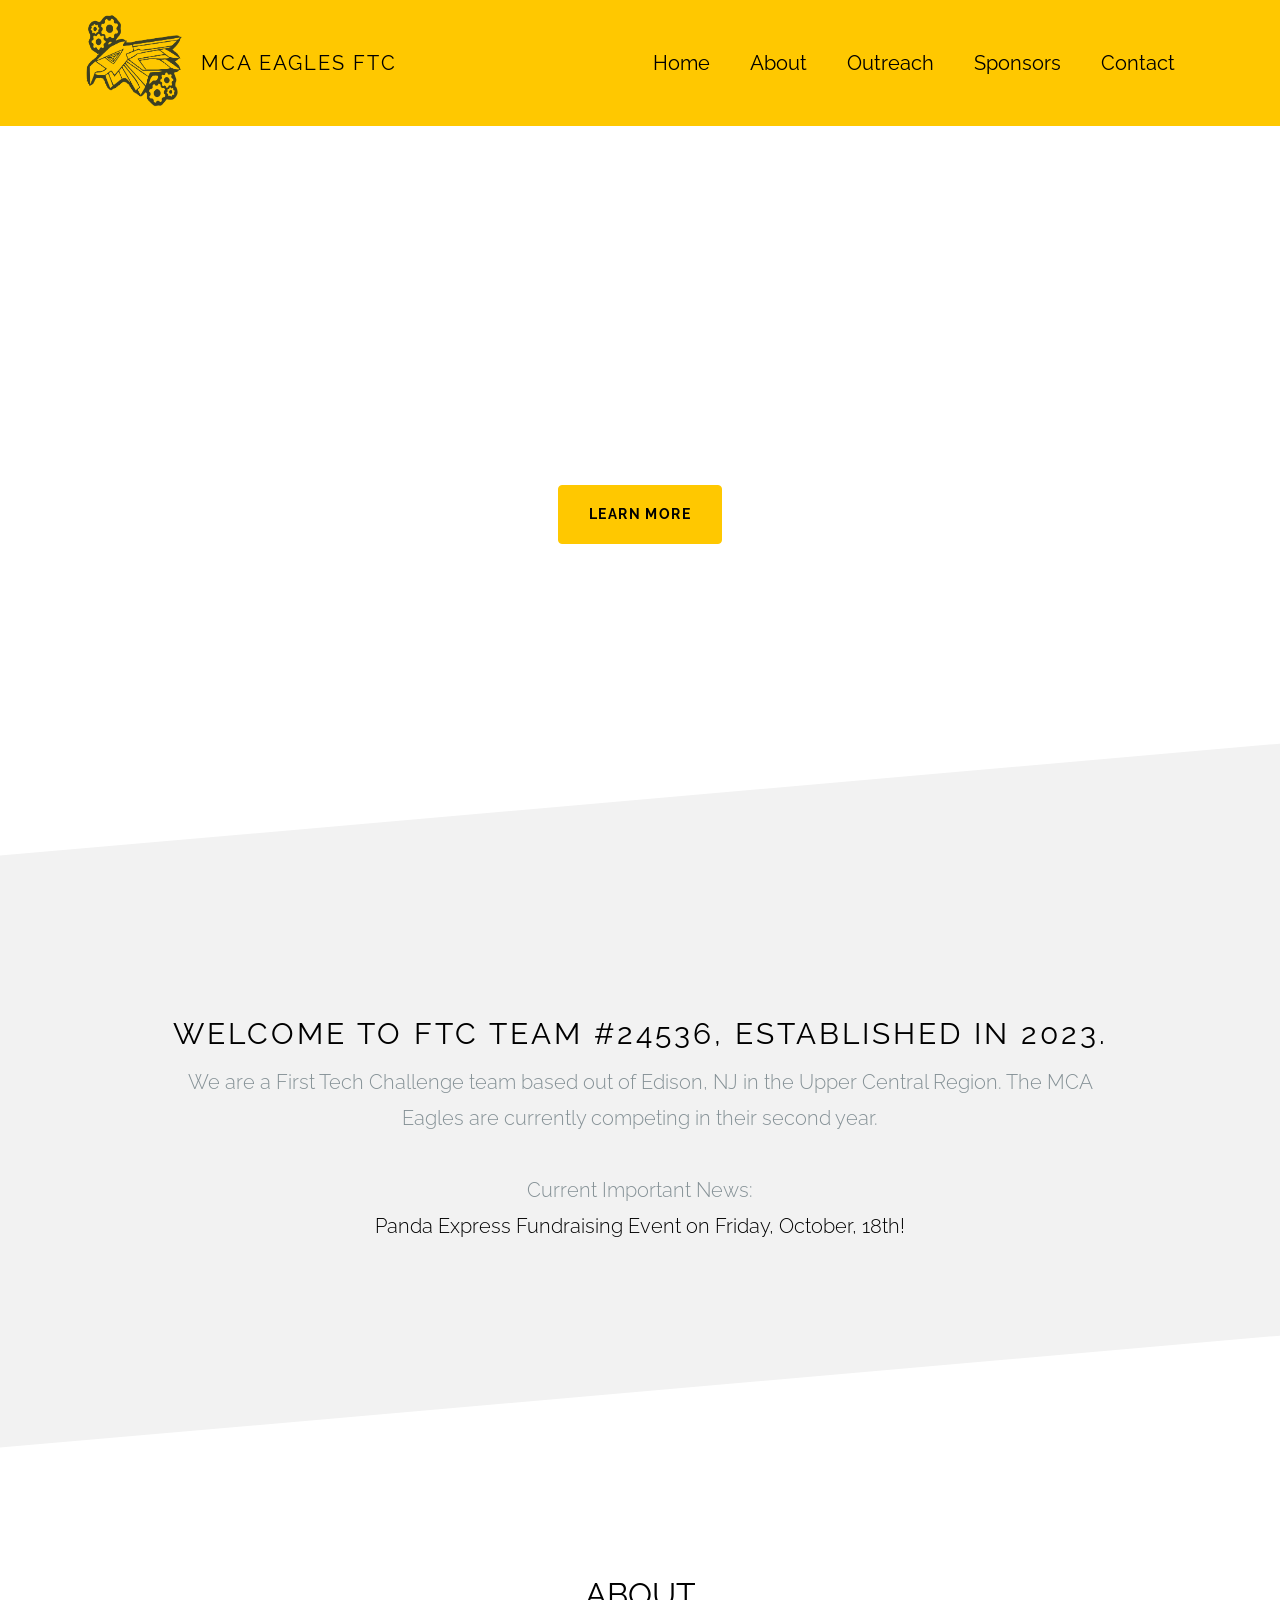
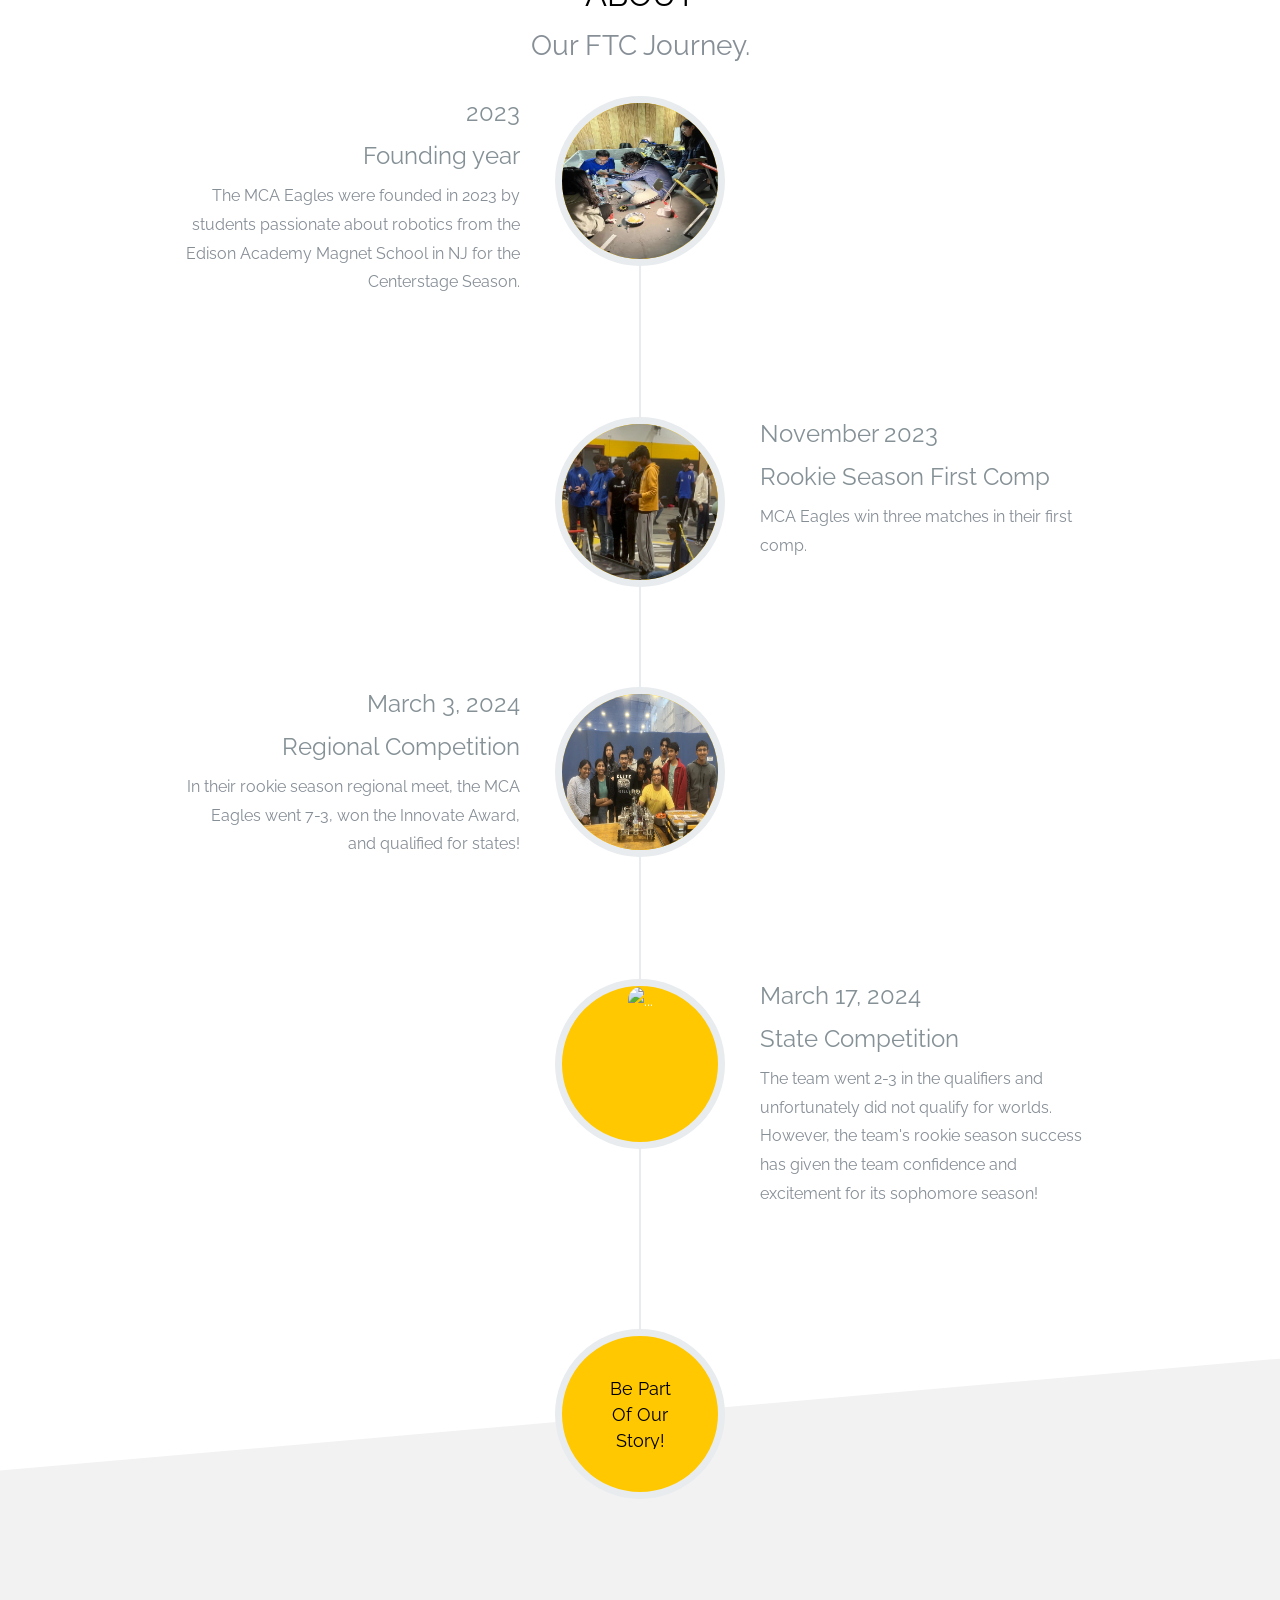
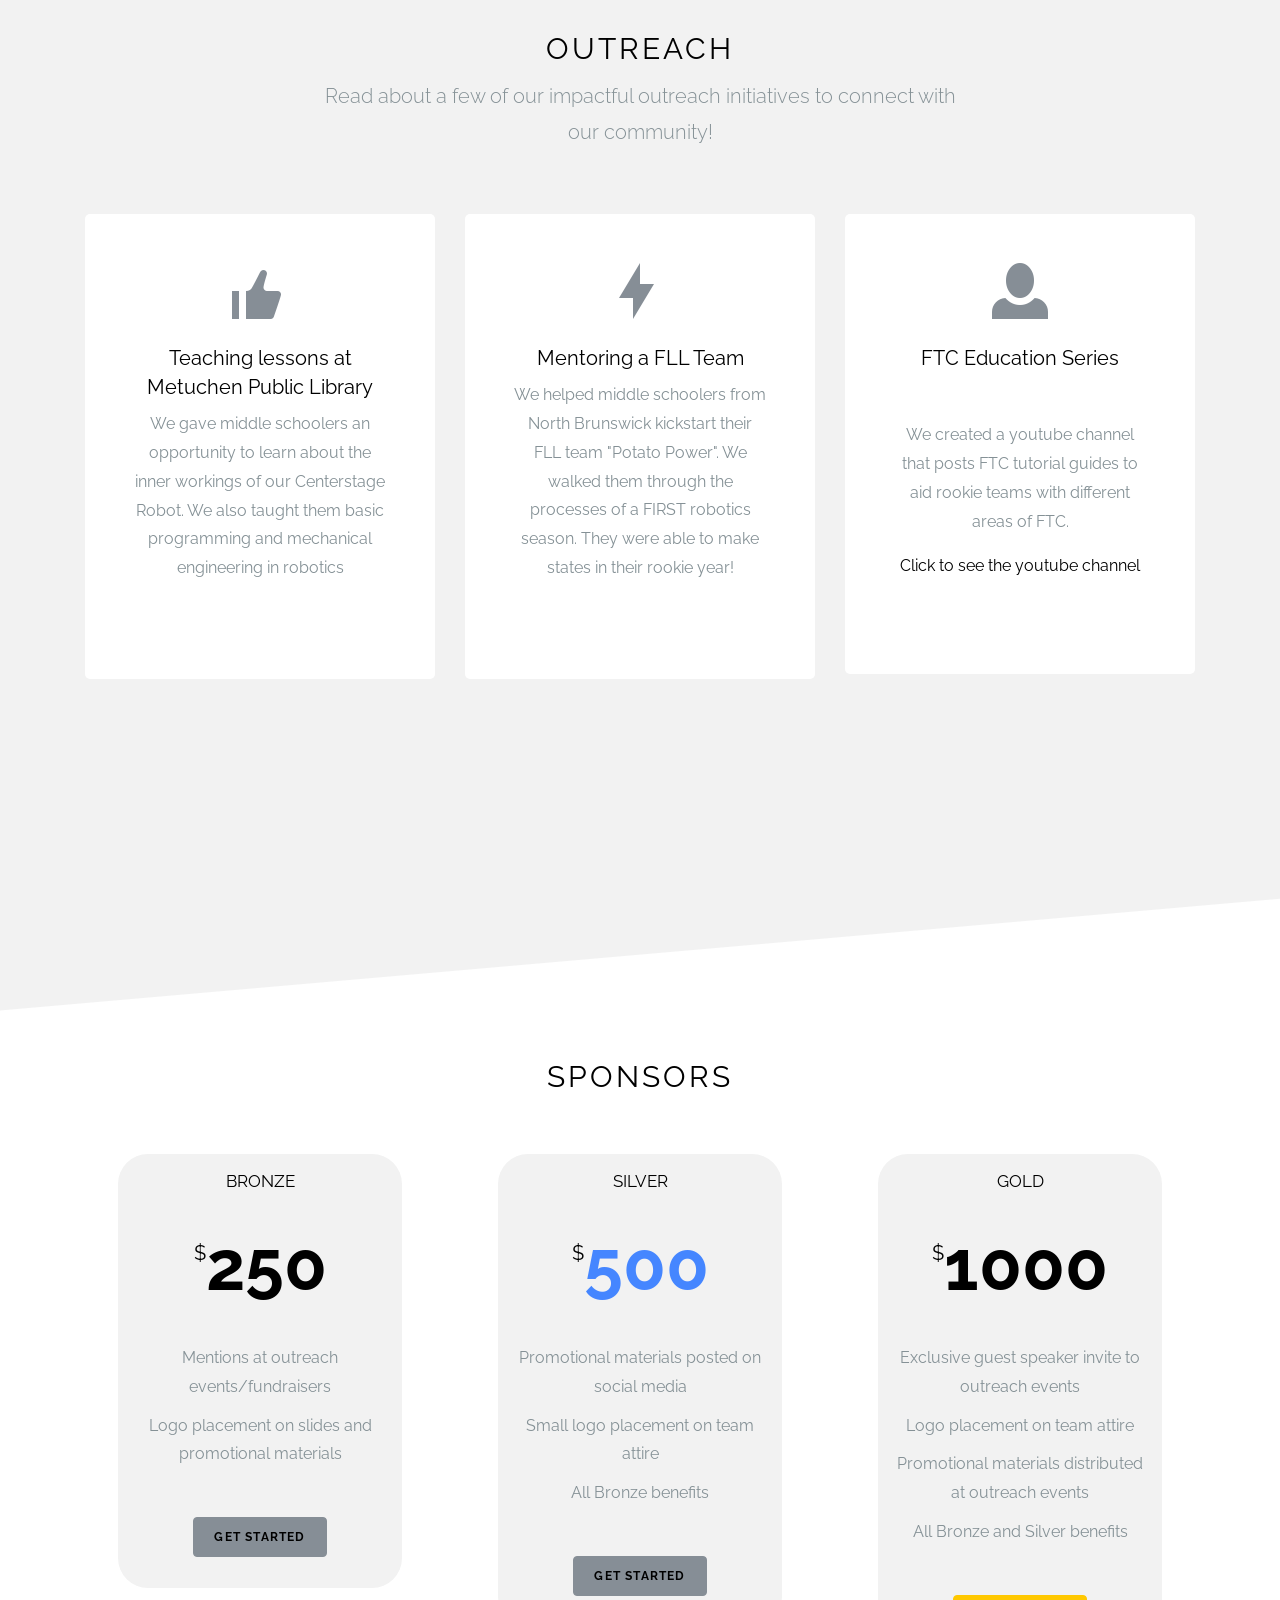
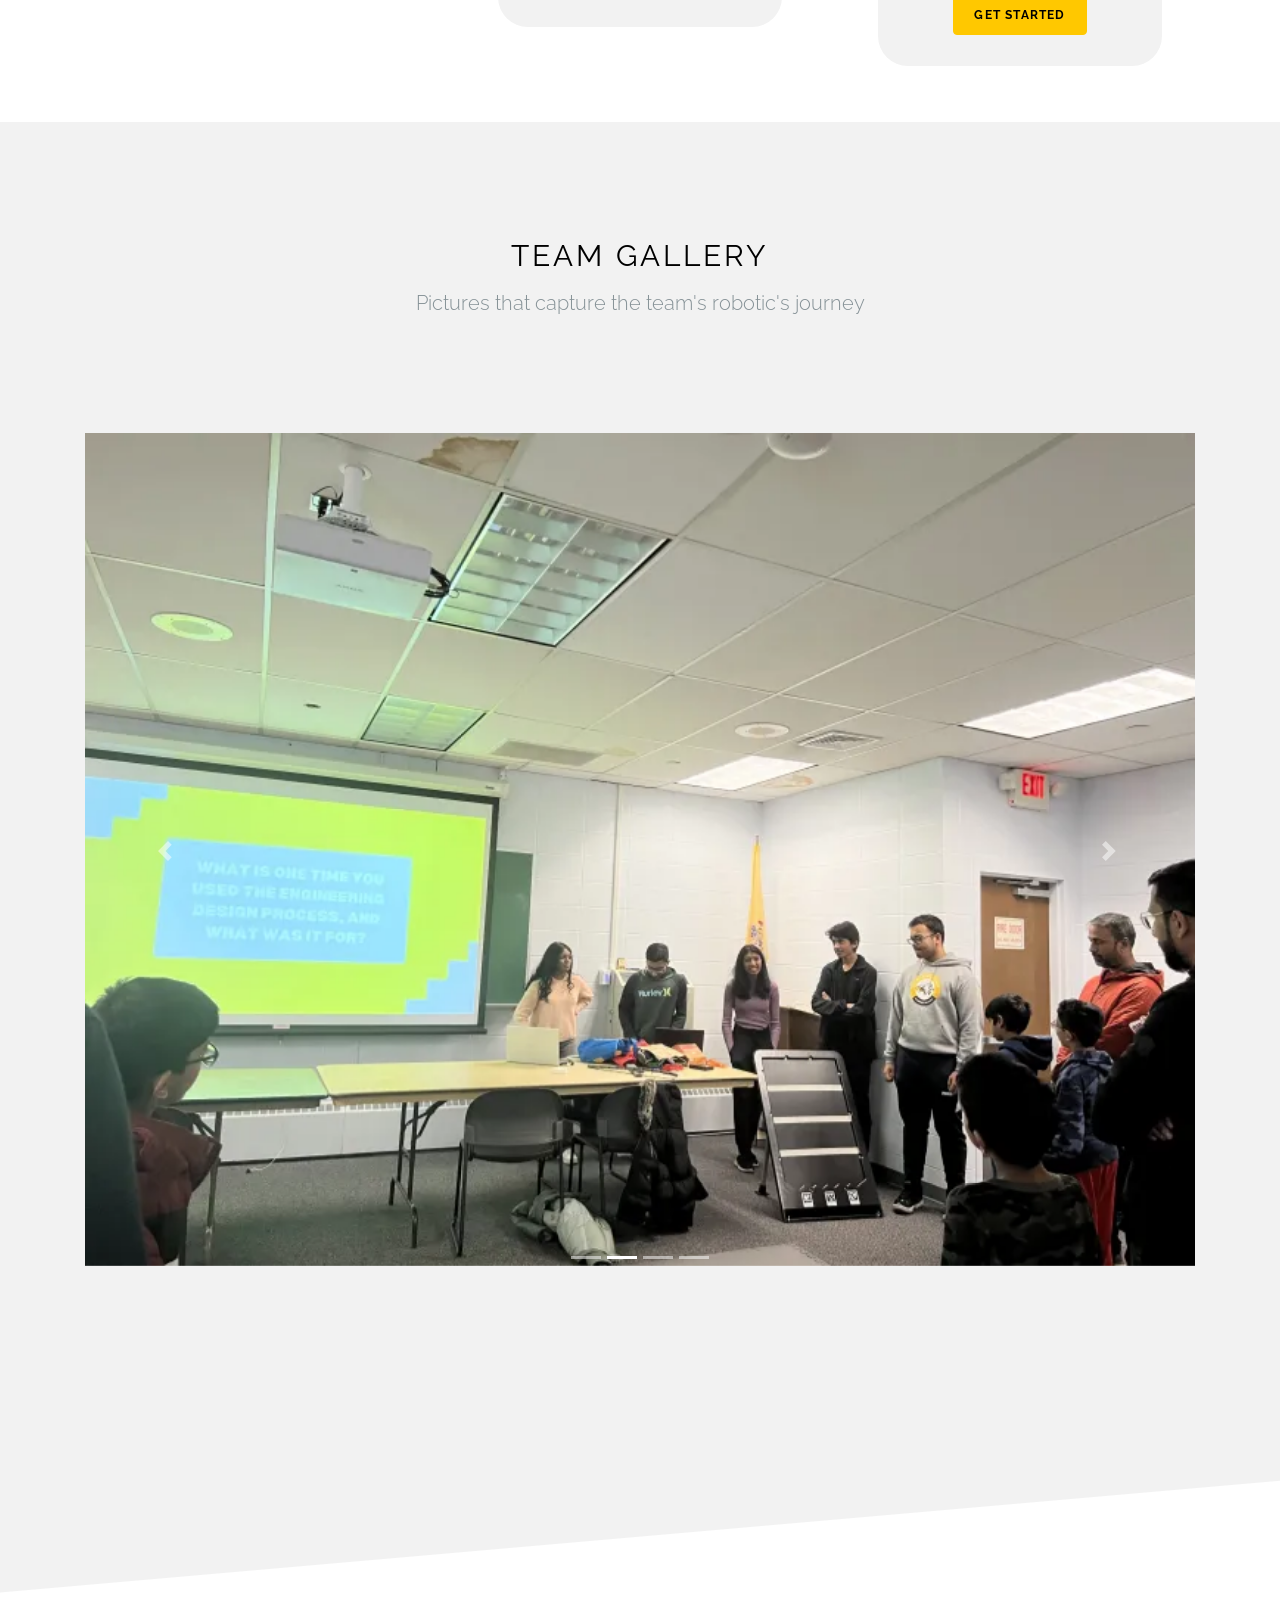
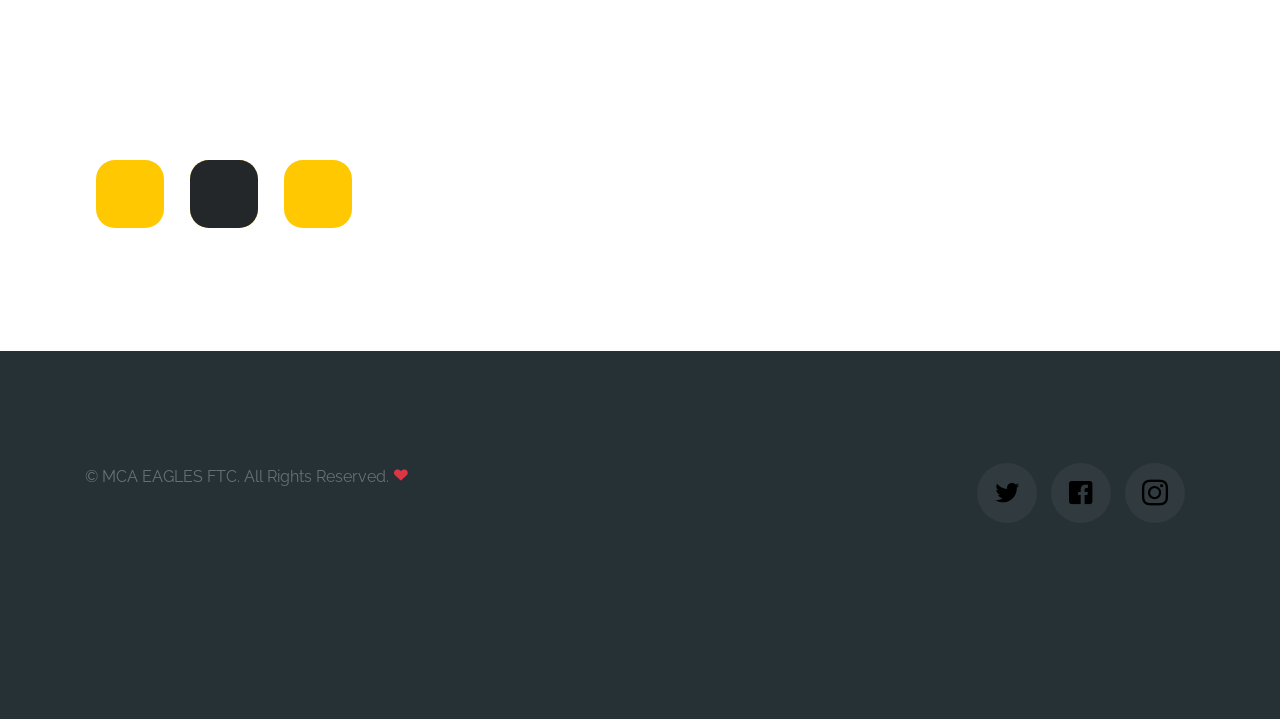
==== commit fed8b587: "Update index.html" ====
--- a/index.html
+++ b/index.html
@@ -520,11 +520,6 @@
           </div>
         </div>
       </div>
-      <div class="row">
-        <div class="col-md text-left">
-          <p>&copy; MCA EAGLES FTC. All Rights Reserved. <span class="icon-heart text-danger"></span></p>
-        </div>
-      </div>
     </div>
   </footer>
 
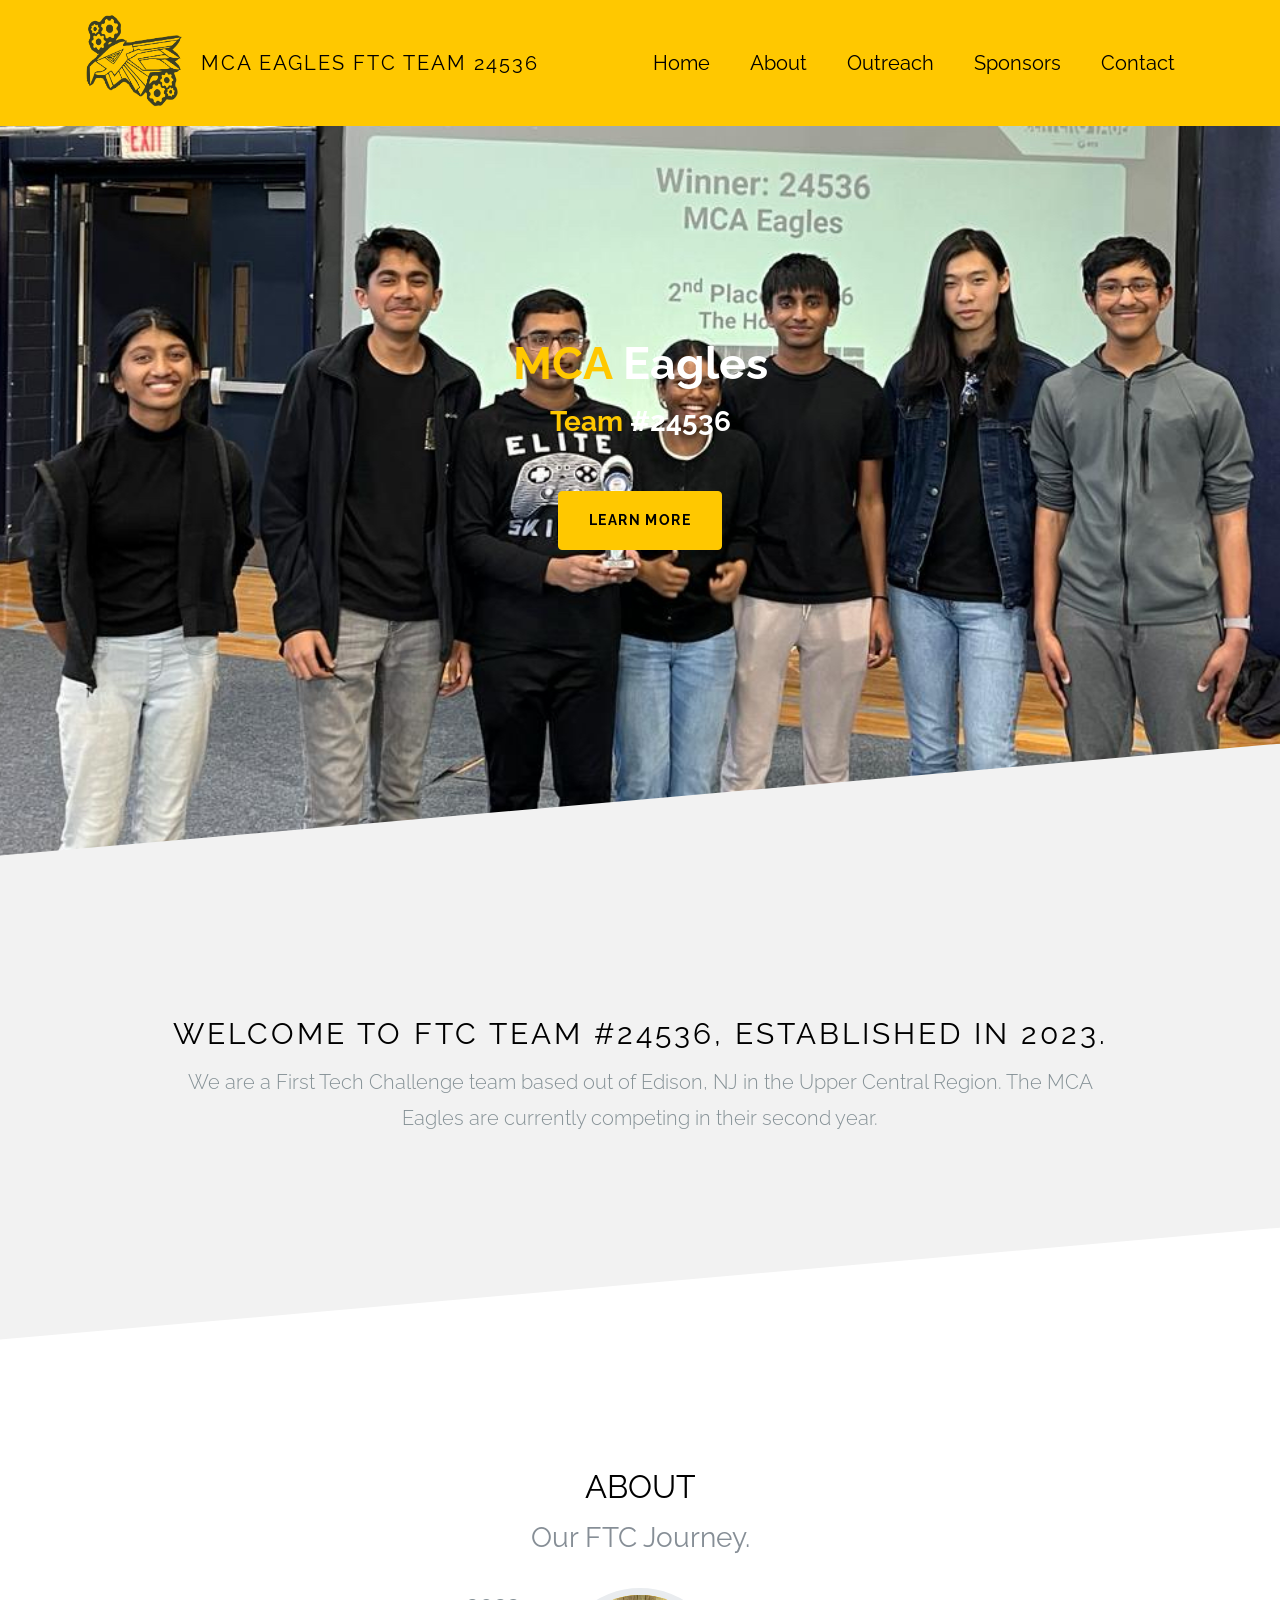
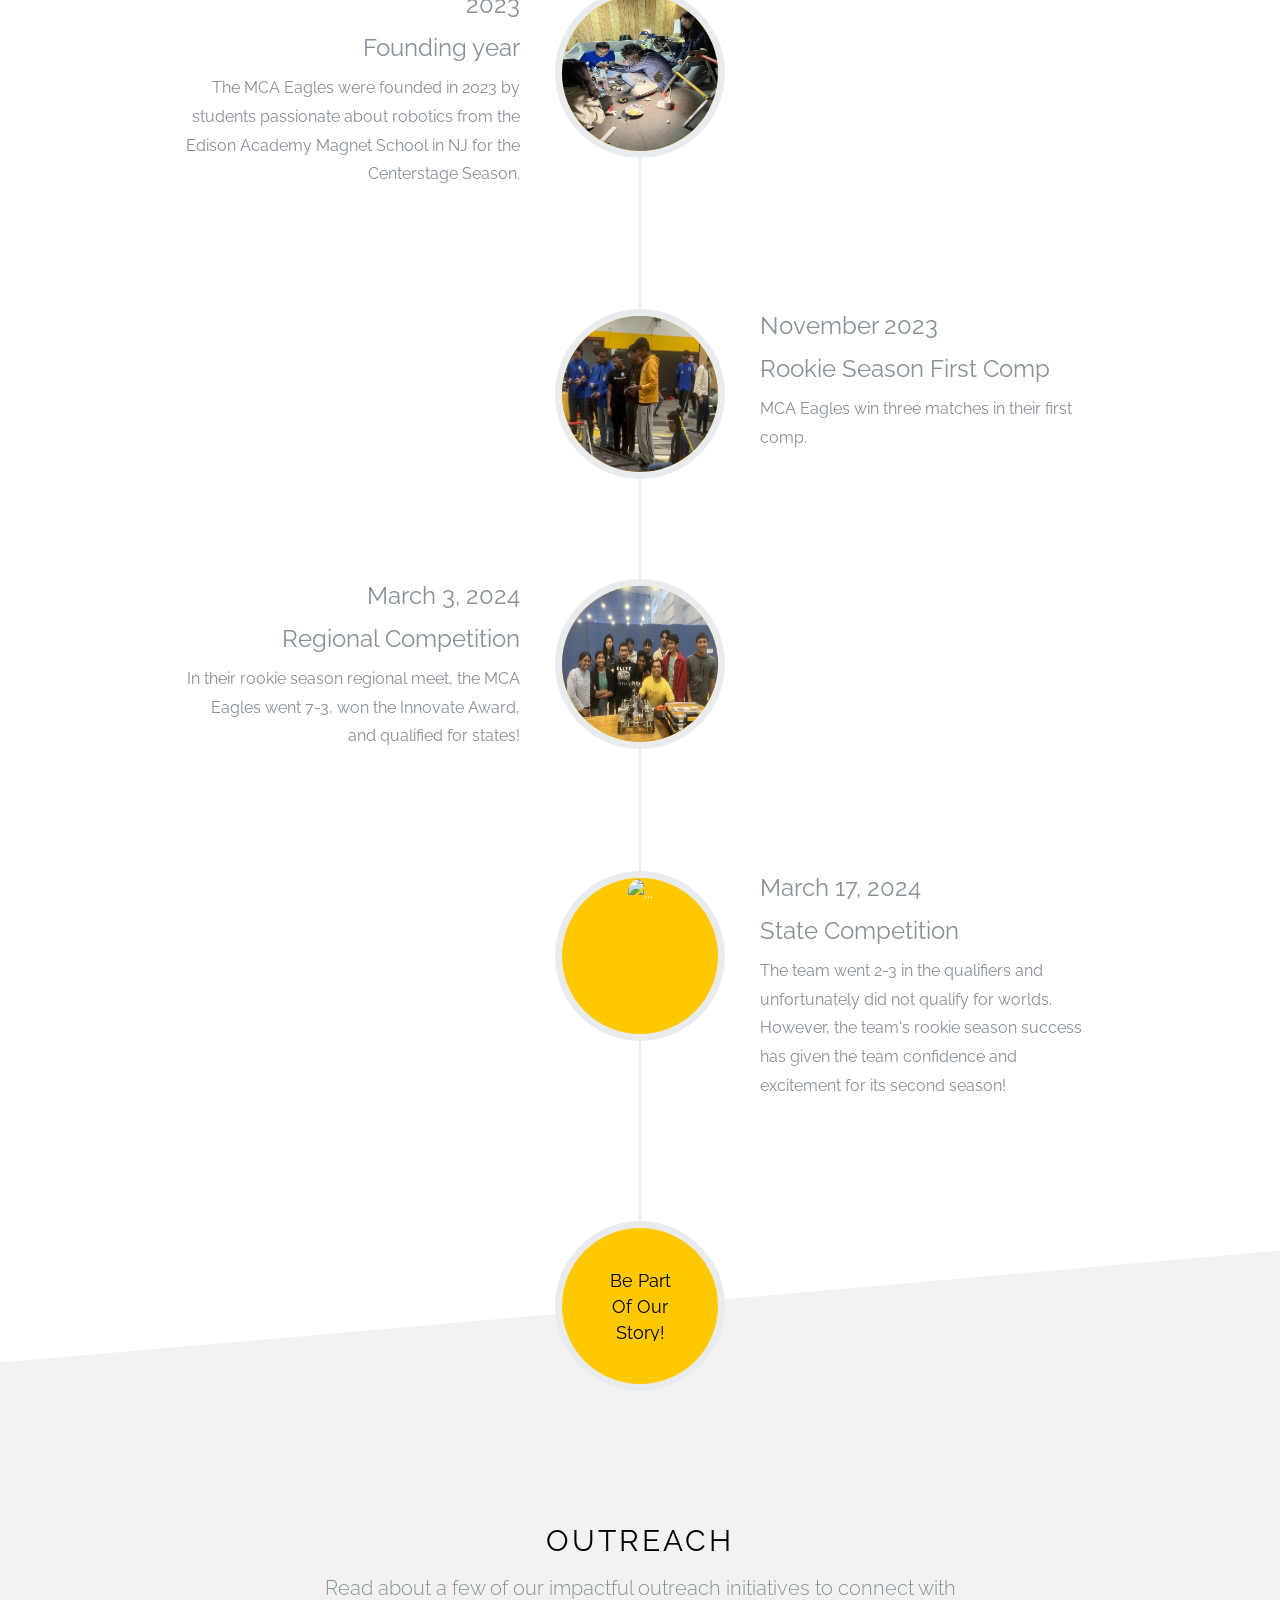
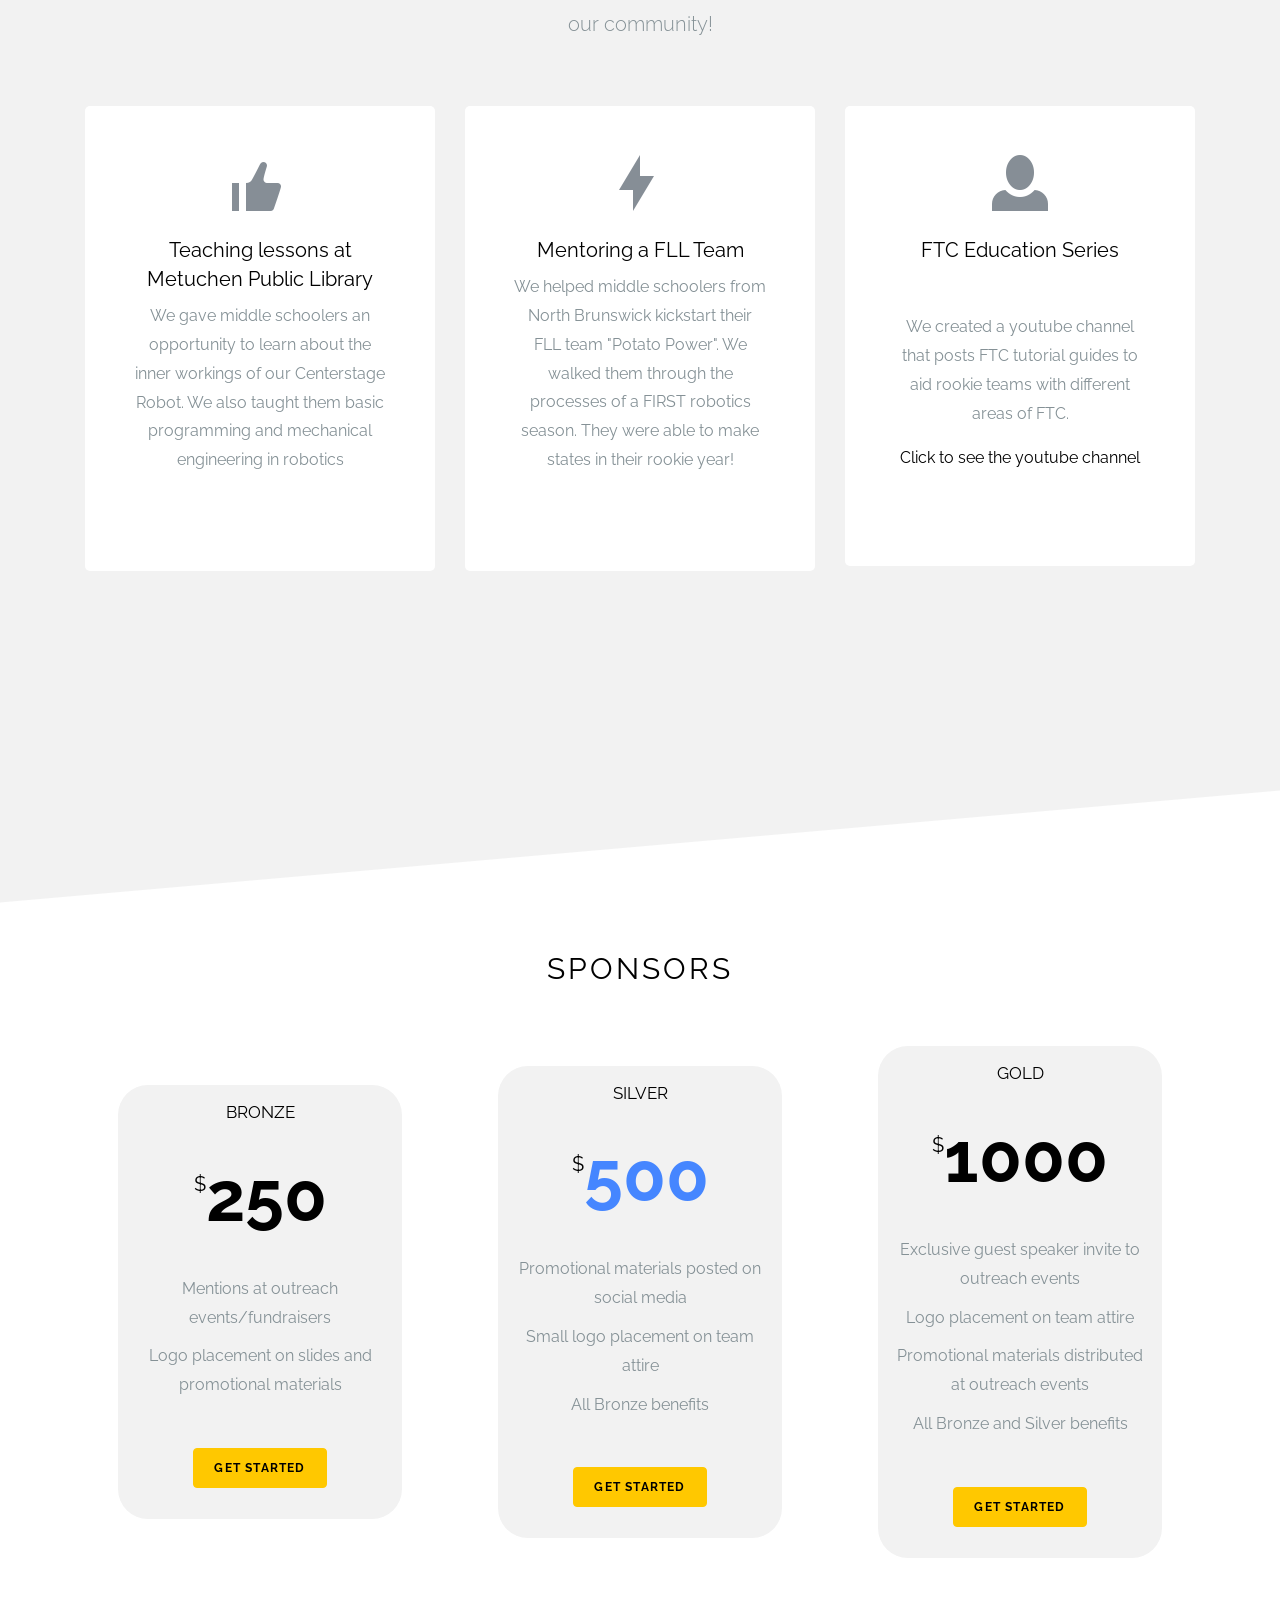
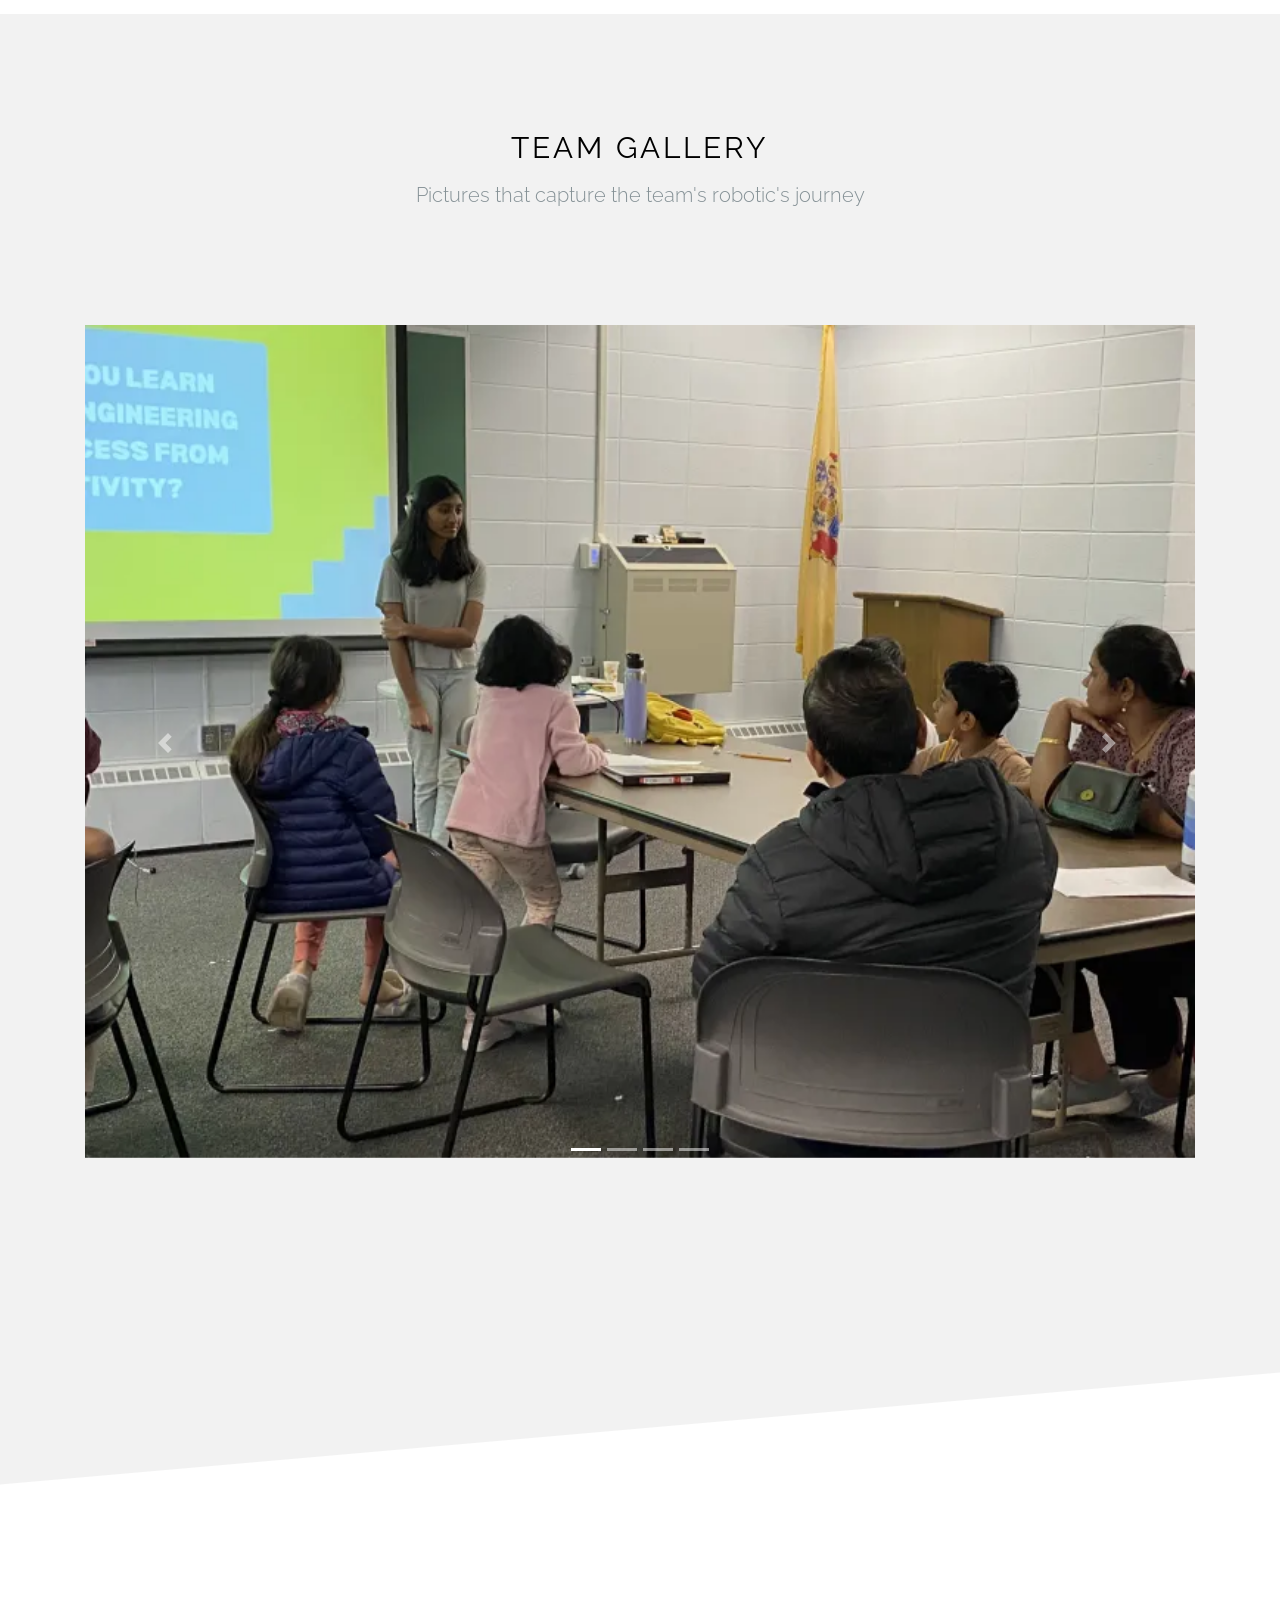
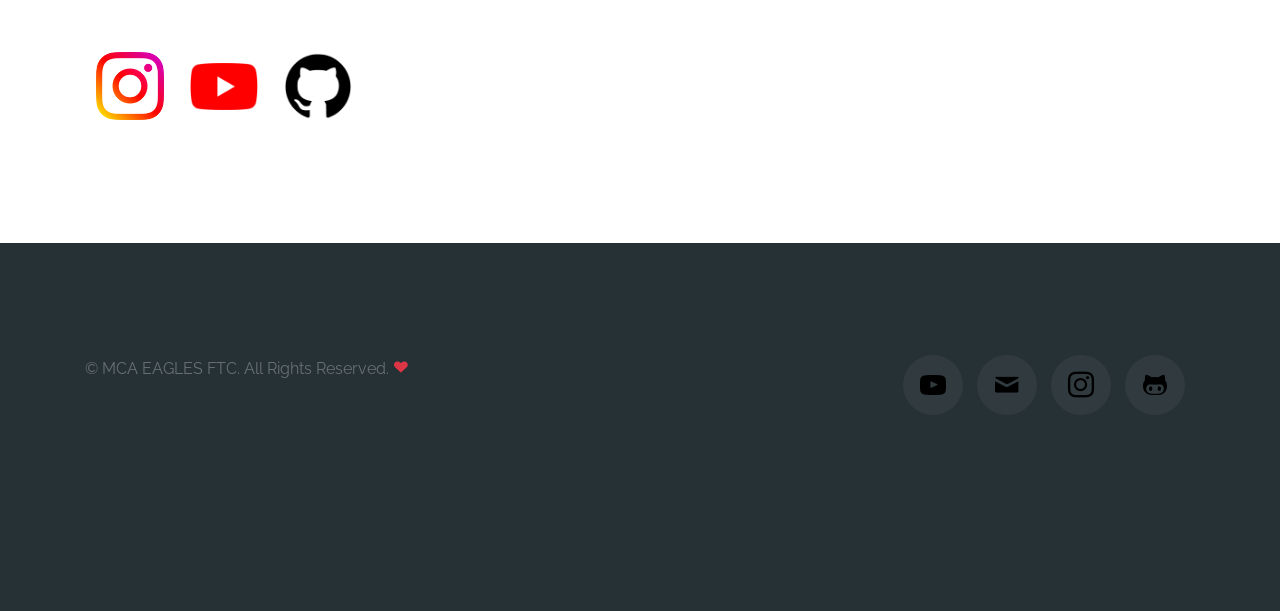
==== commit b47850c9: "Several misc. fixes including but not limited to changing banner image, adding team number, updating" ====
--- a/index.html
+++ b/index.html
@@ -2,7 +2,7 @@
 <html lang="en">
 
 <head>
-  <title>MCA Eagles FTC</title>
+  <title>MCA Eagles FTC Team 24536</title>
 
   <link href="https://fonts.googleapis.com/css?family=Raleway" rel="stylesheet">
   <link rel="stylesheet" href="css/bootstrap.min.css">
@@ -40,7 +40,7 @@
         <img src="images/team-logo.png" alt="Logo"
           style="width: 5em; aspect-ratio: 1; background: none; filter: brightness(0.3);" />
       </a>
-      <a class="navbar-brand" href="index.html">MCA Eagles FTC</a>
+      <a class="navbar-brand" href="index.html">MCA Eagles FTC Team 24536</a>
       <button class="navbar-toggler" type="button" data-toggle="collapse" data-target="#ftco-nav"
         aria-controls="ftco-nav" aria-expanded="false" aria-label="Toggle navigation">
         <span class="oi oi-menu"></span> Menu
@@ -59,13 +59,13 @@
   </nav>
   <!-- END nav -->
 
-  <section class="ftco-cover ftco-slant " style="background-image: url(images/ftchome.png);" id="section-home">
+  <section class="ftco-cover ftco-slant " style="background-image: url(images/MCA_Eagles_winning_picture_v2.png); background-position: initial;" id="section-home">
     <div class="overlay"></div>
     <div class="container">
       <div class="row align-items-center justify-content-center text-center ftco-vh-100">
         <div class="col-md-10">
-          <h1 class="ftco-heading ftco-animate" style="font-weight: bold; color: white;">MCA Eagles</h1>
-          <h2 class="h5 ftco-subheading mb-5 ftco-animate" style="font-weight: bolder;">FTC</h2>
+          <h1 class="ftco-heading ftco-animate" style="font-weight: bold; color: #ffc800;">MCA <span style="color: white">Eagles</span></h1>
+          <h2 class="h3 ftco-subheading mb-5 ftco-animate" style="font-weight: bolder; color: #ffc800;">Team <span style="color: white;">#24536</span></h2>
           <p><a href="#section-about" class="btn btn-primary ftco-animate">Learn more</a></p>
         </div>
       </div>
@@ -82,11 +82,7 @@
               <p class="lead">We are a First Tech Challenge team based out of Edison, NJ in the Upper Central Region.
                 The MCA Eagles are currently competing in their second year.
                 </br>
-                </br>
-                Current Important News: </br>
-
-               <a href="https://www.instagram.com/p/DAy84YYRiV4/" target="_blank"> Panda Express Fundraising Event on Friday, October, 18th!</a>
-
+                
               </p>
             </div>
           </div>
@@ -159,7 +155,7 @@
             </div>
             <div class="timeline-body">
               <p class="text-muted">The team went 2-3 in the qualifiers and unfortunately did not qualify for worlds.
-                However, the team's rookie season success has given the team confidence and excitement for its sophomore
+                However, the team's rookie season success has given the team confidence and excitement for its second
                 season!</p>
             </div>
           </div>
@@ -277,7 +273,7 @@
         </div>
       </div>
       <!-- END row -->
-      <div class="row">
+      <div class="row" style="align-items: center; justify-content: center;">
         <div class="col-md p-5 text-center mb-2 ftco-animate">
           <div class="ftco-pricing">
             <h2>Bronze</h2>
@@ -286,7 +282,7 @@
               <li>Mentions at outreach events/fundraisers</li>
               <li>Logo placement on slides and promotional materials</li>
             </ul>
-            <p><a href="assets/FTC Sponsorship Prospectus.pdf" class="btn btn-secondary btn-sm" target = "_blank">Get Started</a></p>
+            <p><a href="assets/FTC Sponsorship Prospectus.pdf" class="btn btn-primary btn-sm" target = "_blank">Get Started</a></p>
           </div>
         </div>
         <div class="w-100 clearfix d-xl-none"></div>
@@ -300,7 +296,7 @@
               <li>Small logo placement on team attire</li>
               <li>All Bronze benefits</li>
             </ul>
-            <p><a href="assets/FTC Sponsorship Prospectus.pdf" class="btn btn-secondary btn-sm" target = "_blank">Get Started</a></p>
+            <p><a href="assets/FTC Sponsorship Prospectus.pdf" class="btn btn-primary btn-sm" target = "_blank">Get Started</a></p>
           </div>
         </div>
         <div class="col-md p-5 text-center mb-2 ftco-animate">
@@ -445,7 +441,7 @@
       <div class="col-xl-6">
         <div class="social-icons">
           <a href="https://www.instagram.com/mca.robotics/" target="_blank">
-            <img src="images/instagram.png" alt="Instagram">
+            <img src="images/instagram.png" style="object-fit: scale-down; width: 100%; background: revert;" alt="Instagram">
           </a>
         </div>
         <!-- <div class="social-icons">
@@ -454,13 +450,13 @@
           </a>
         </div> -->
         <div class="social-icons">
-          <a href="https://discord.gg/e62tjZz5mS" target="_blank">
-            <img src="images/discord.png" alt="Discord">
+          <a href="https://www.youtube.com/@MCAEagles-EdisonNJ" target="_blank">
+            <img src="images/youtube.png" style="object-fit: scale-down; width: 100%; background: revert;" alt="Discord">
           </a>
         </div>
         <div class="social-icons">
           <a href="https://github.com/orgs/mcaroboticsclub/teams/full-team/members" target="_blank">
-            <img src="images/github.png" alt="Github">
+            <img src="images/github.png" style="object-fit: scale-down; width: 100%; background: revert;" alt="Github">
           </a>
         </div>
       </div>
@@ -513,9 +509,10 @@
         <div class="col-md-4">
           <div class="ftco-footer-widget mb-4">
             <ul class="ftco-footer-social list-unstyled float-md-right float-lft">
-              <li><a href="#"><span class="icon-twitter"></span></a></li>
-              <li><a href="#"><span class="icon-facebook"></span></a></li>
+              <li><a href="https://www.youtube.com/@MCAEagles-gf2ph"><span class="icon-youtube"></span></a></li>
+              <li><a href="mailto:mcaroboticsclub@gmail.com"><span class="icon-mail"></span></a></li>
               <li><a href="https://www.instagram.com/mca.robotics/"><span class="icon-instagram"></span></a></li>
+              <li><a href="https://github.com/orgs/mcaroboticsclub/teams/full-team/members"><span class="icon-github"></span></a></li>
             </ul>
           </div>
         </div>
@@ -530,12 +527,6 @@
         stroke="#4586ff" />
     </svg></div>
 
-
-
-
-
-
-
 </body>
 
 </html>
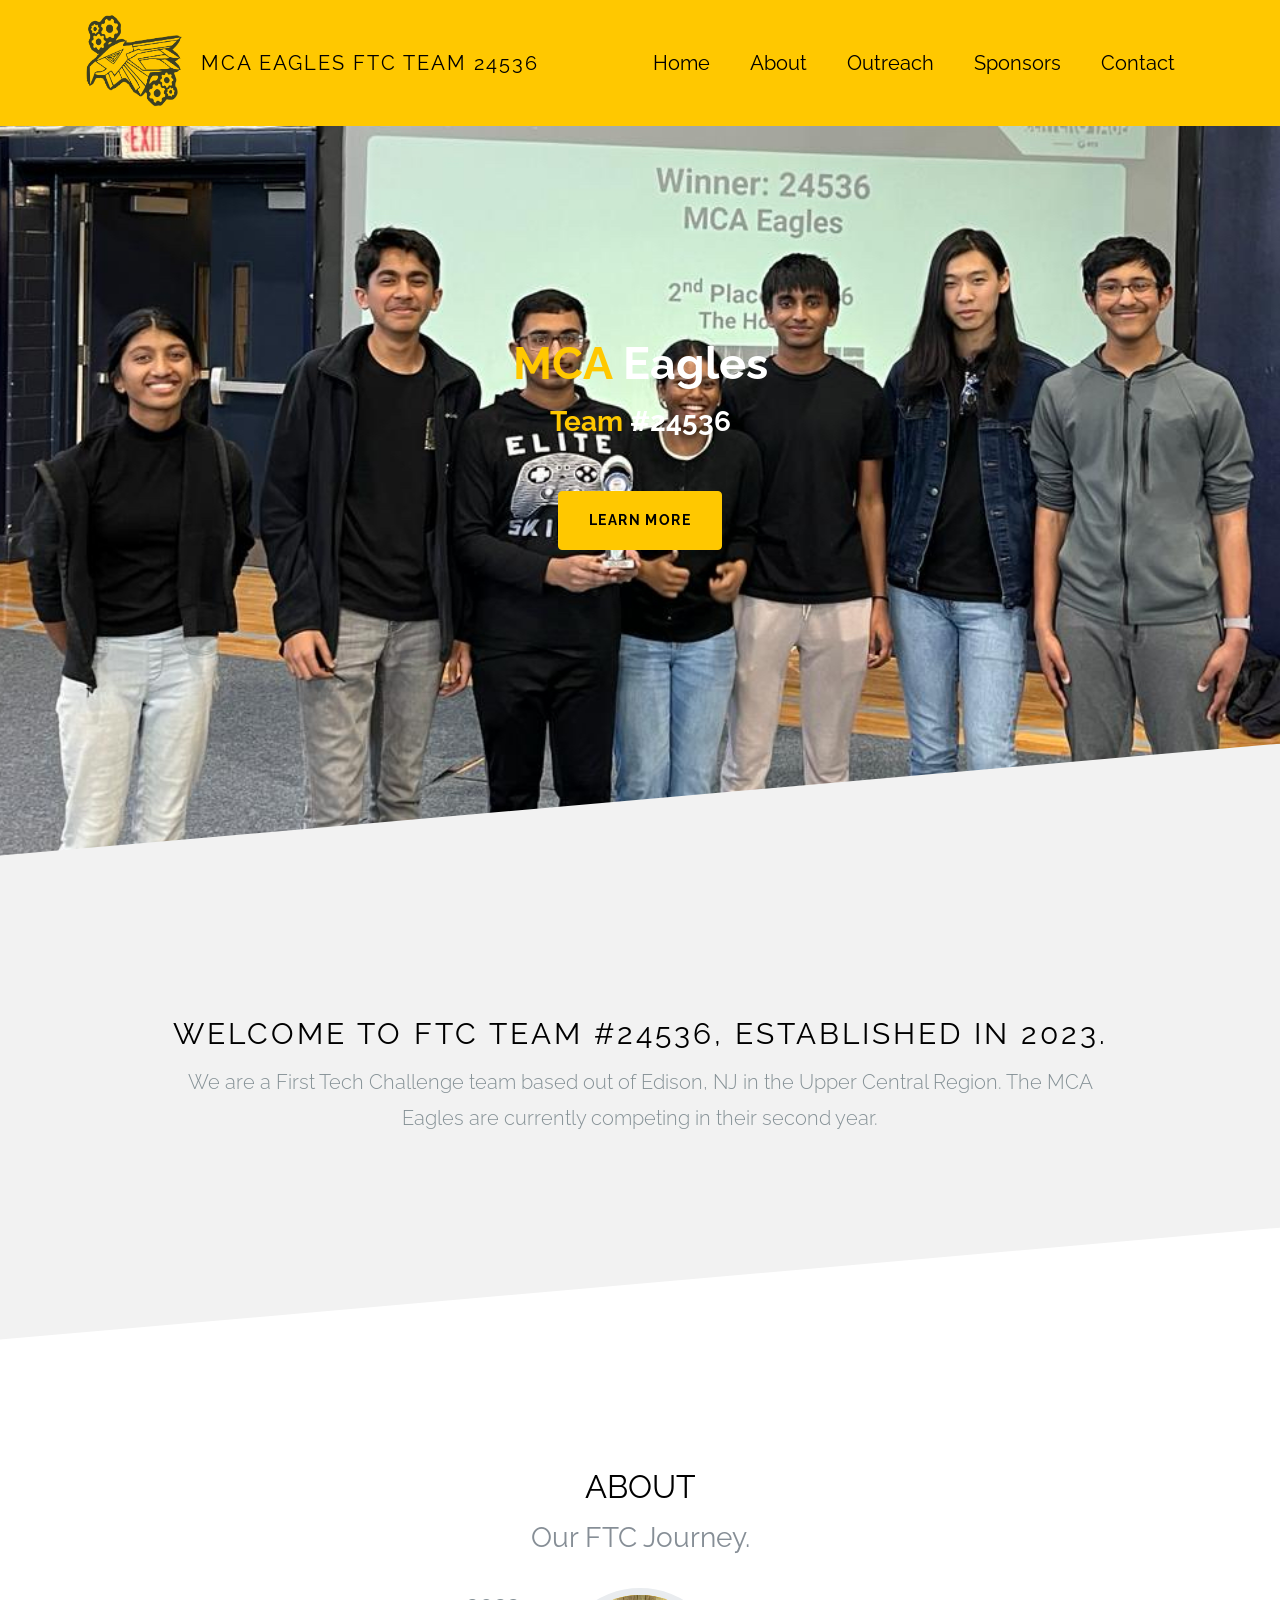
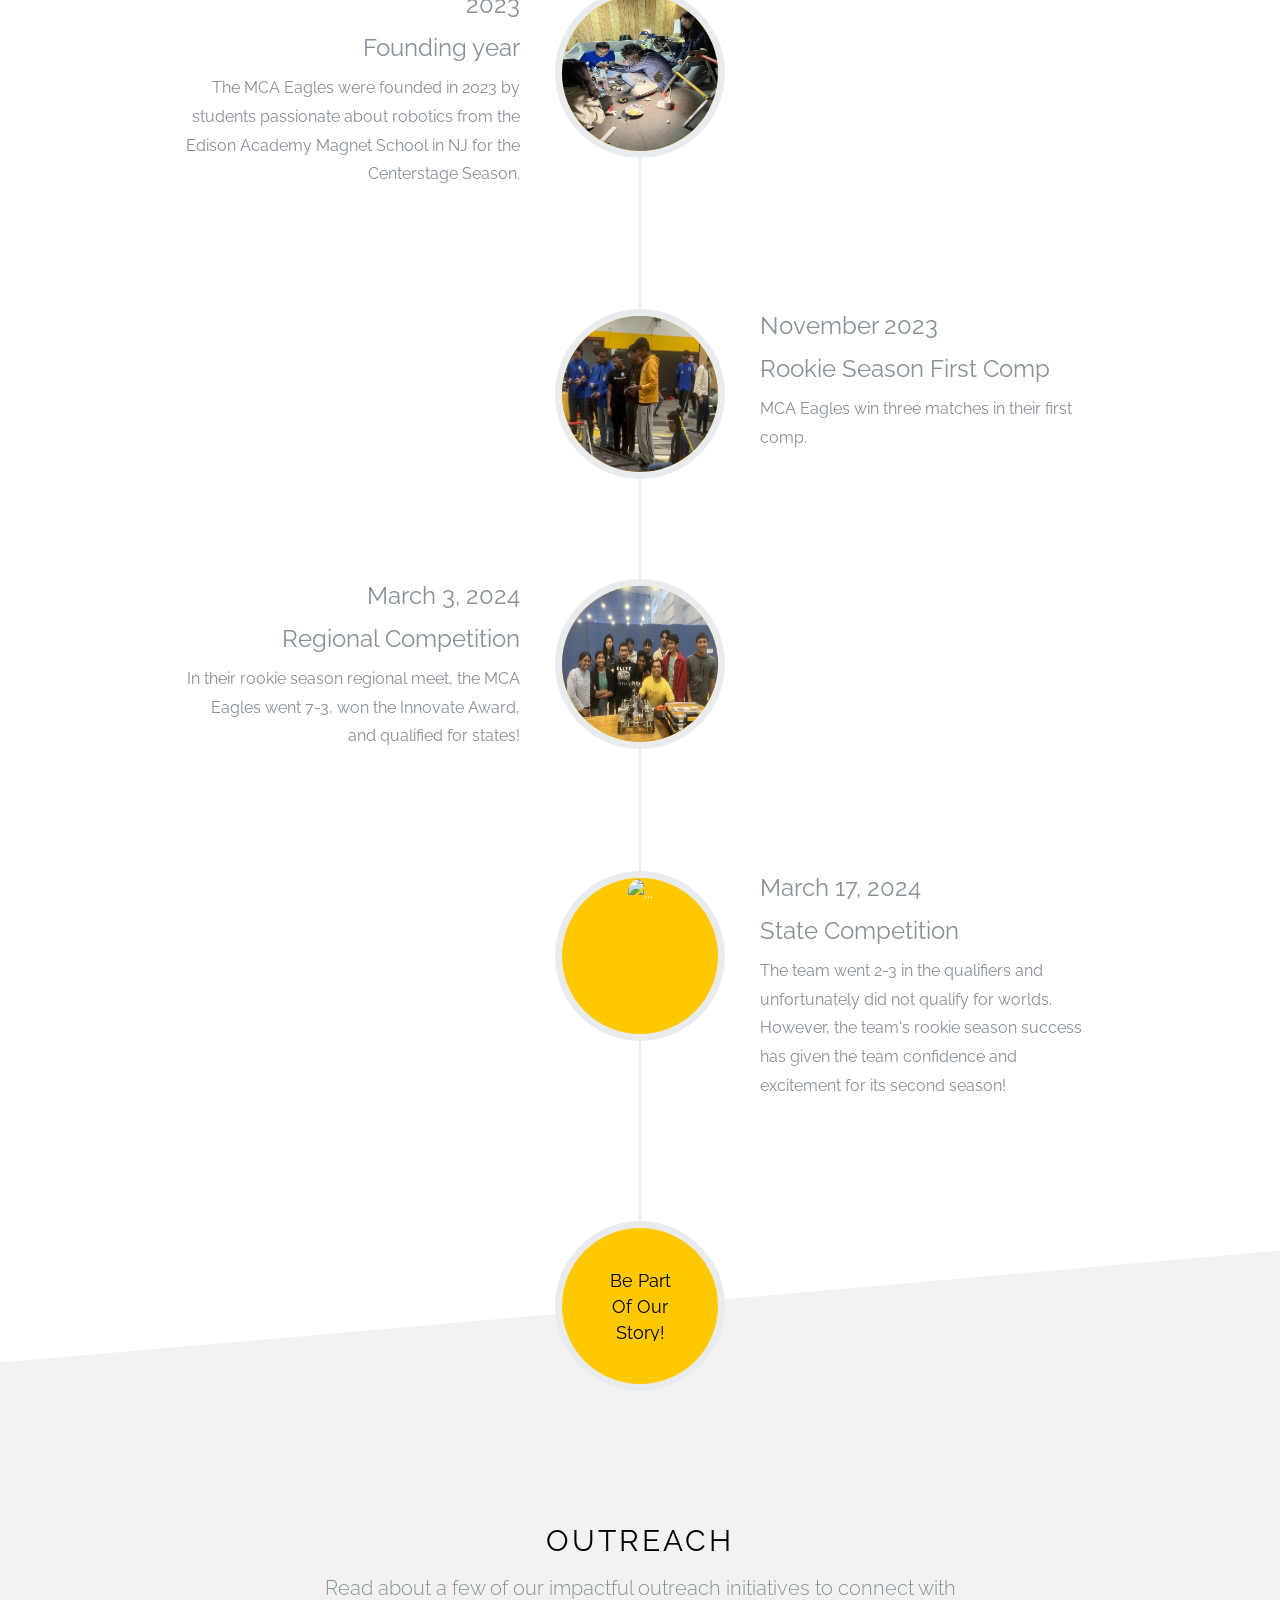
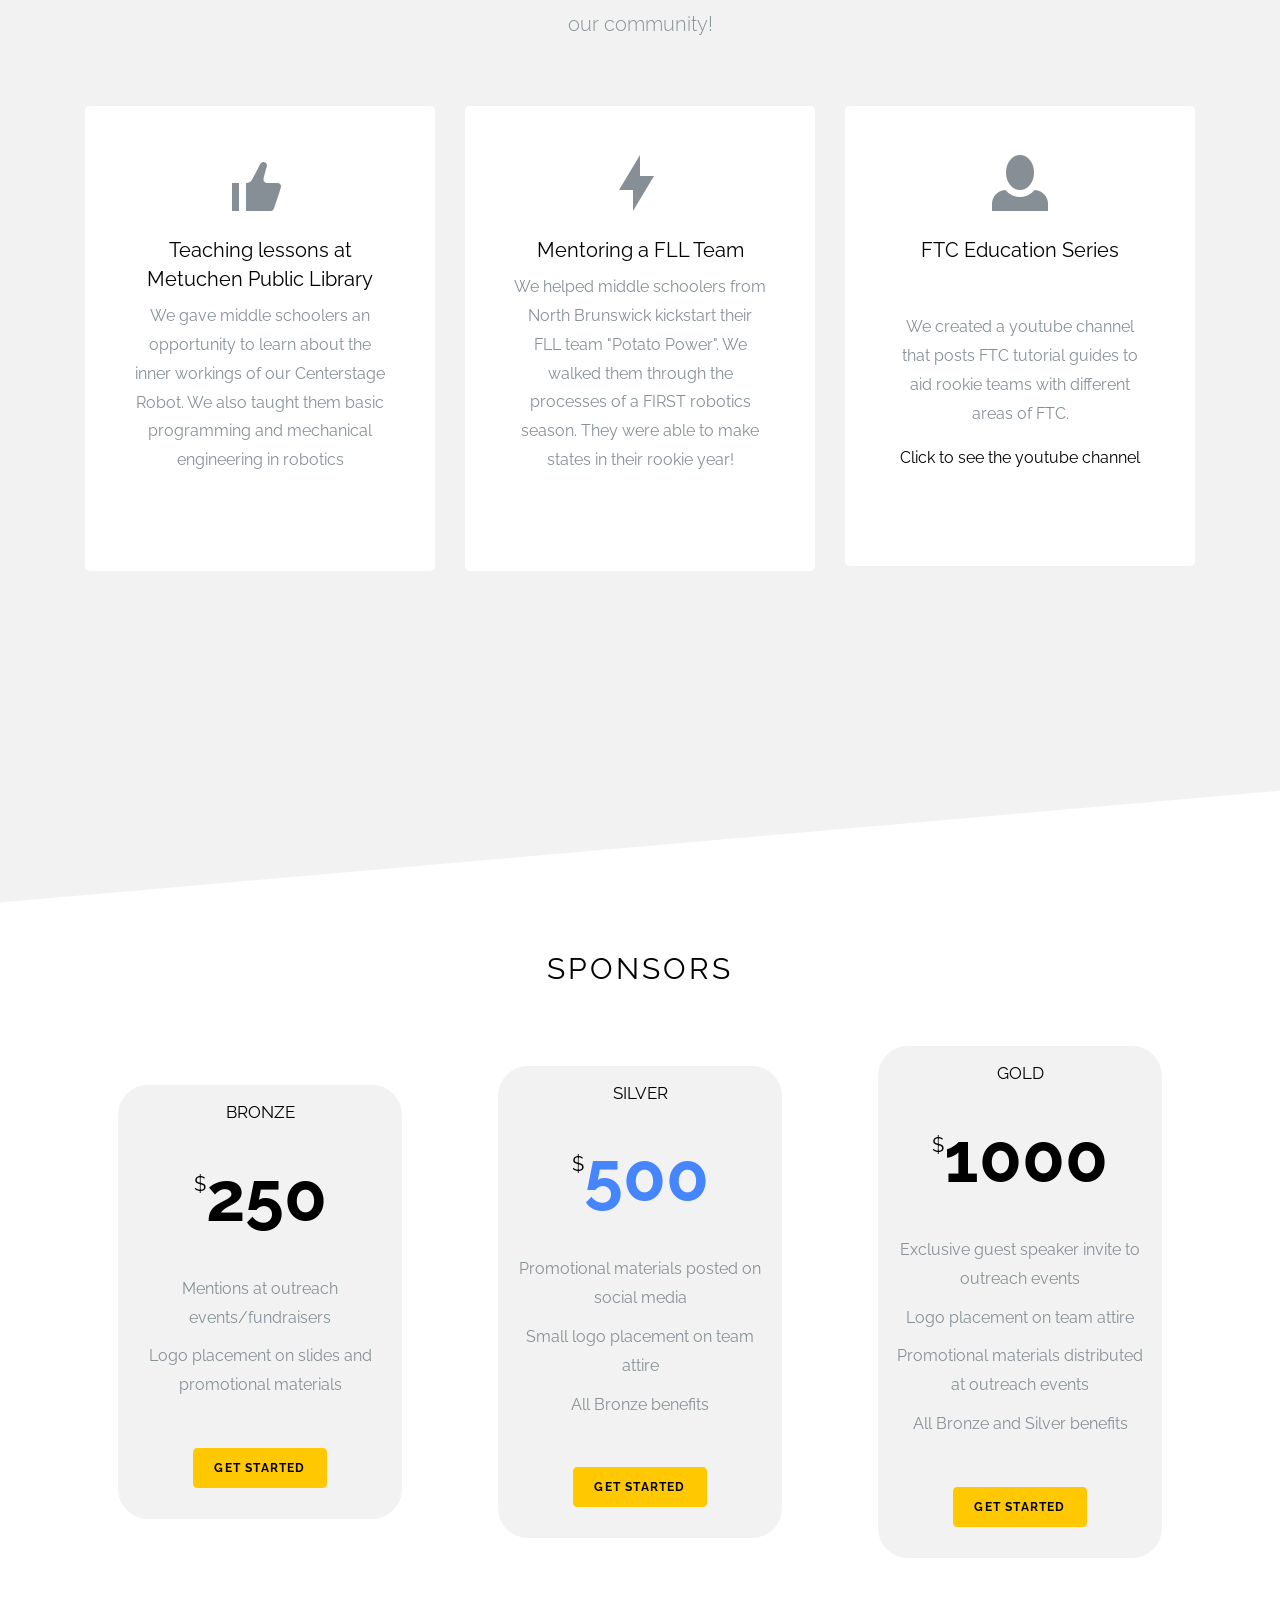
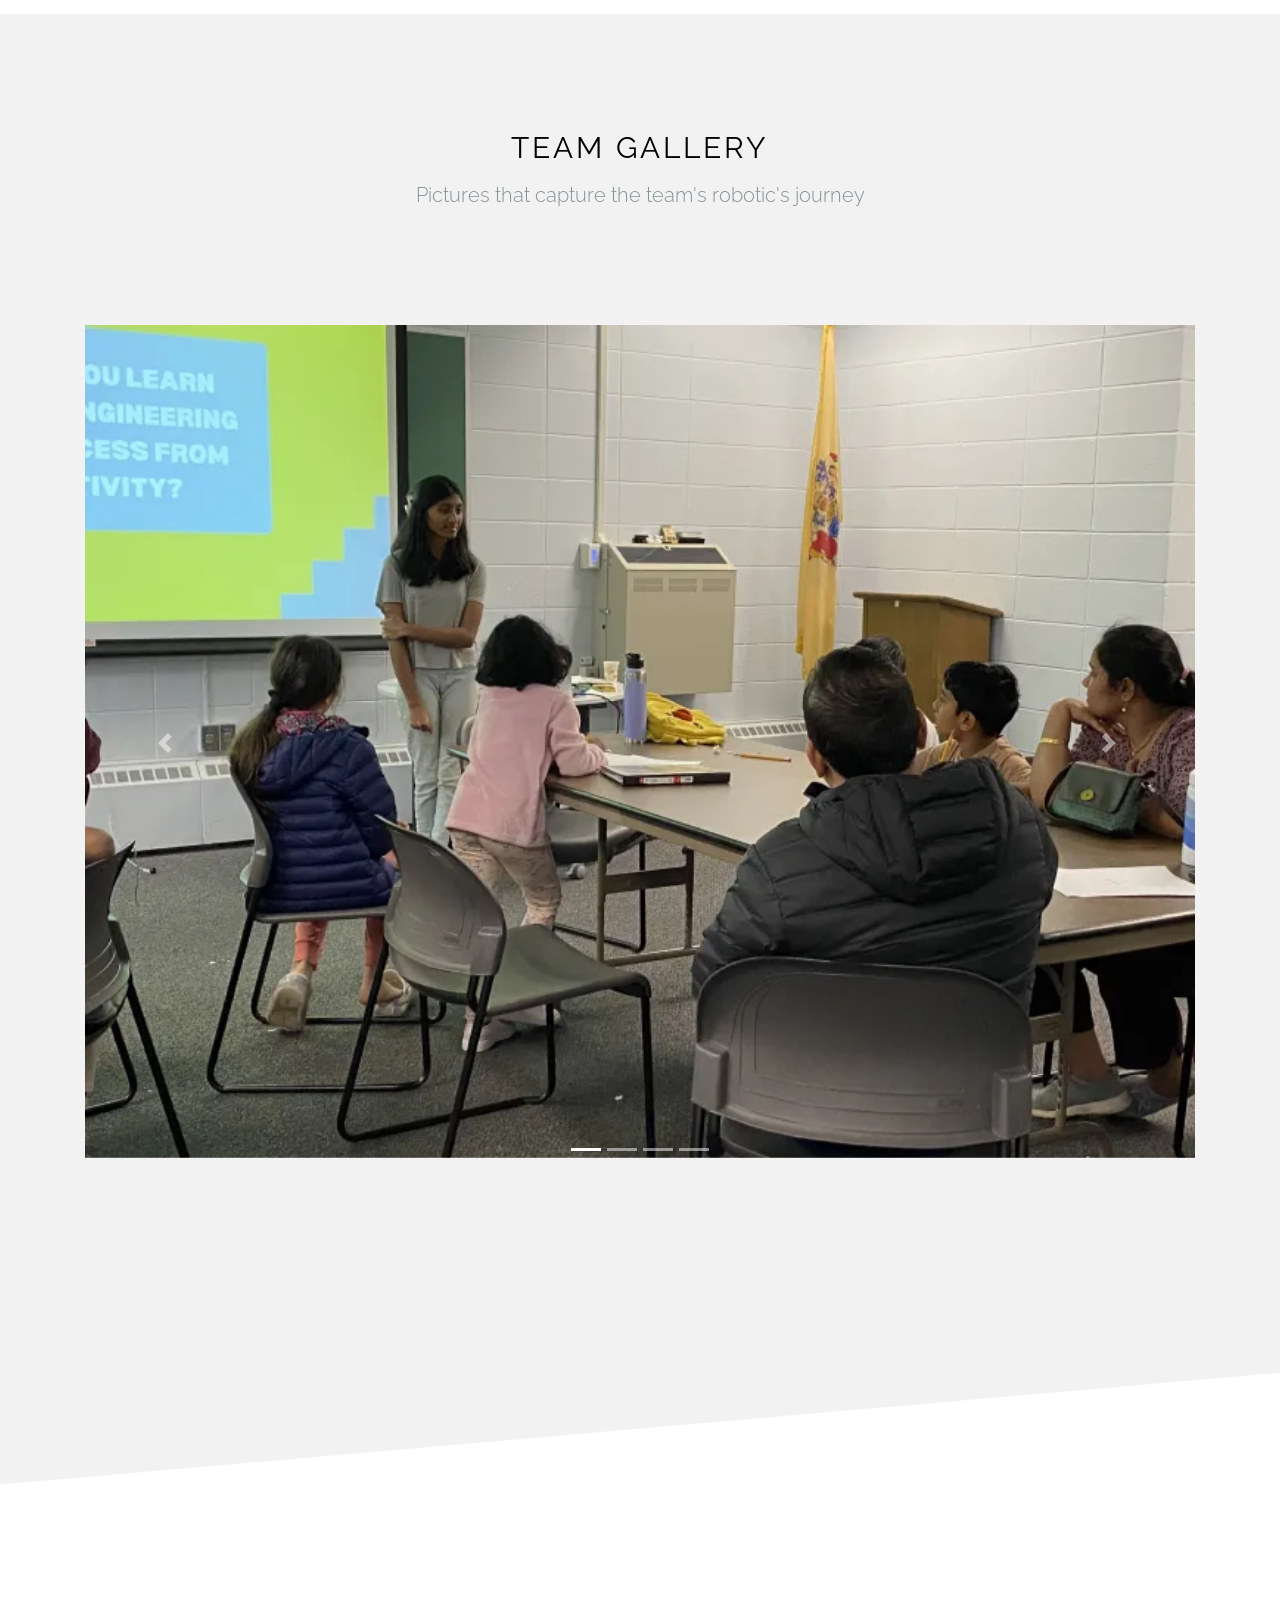
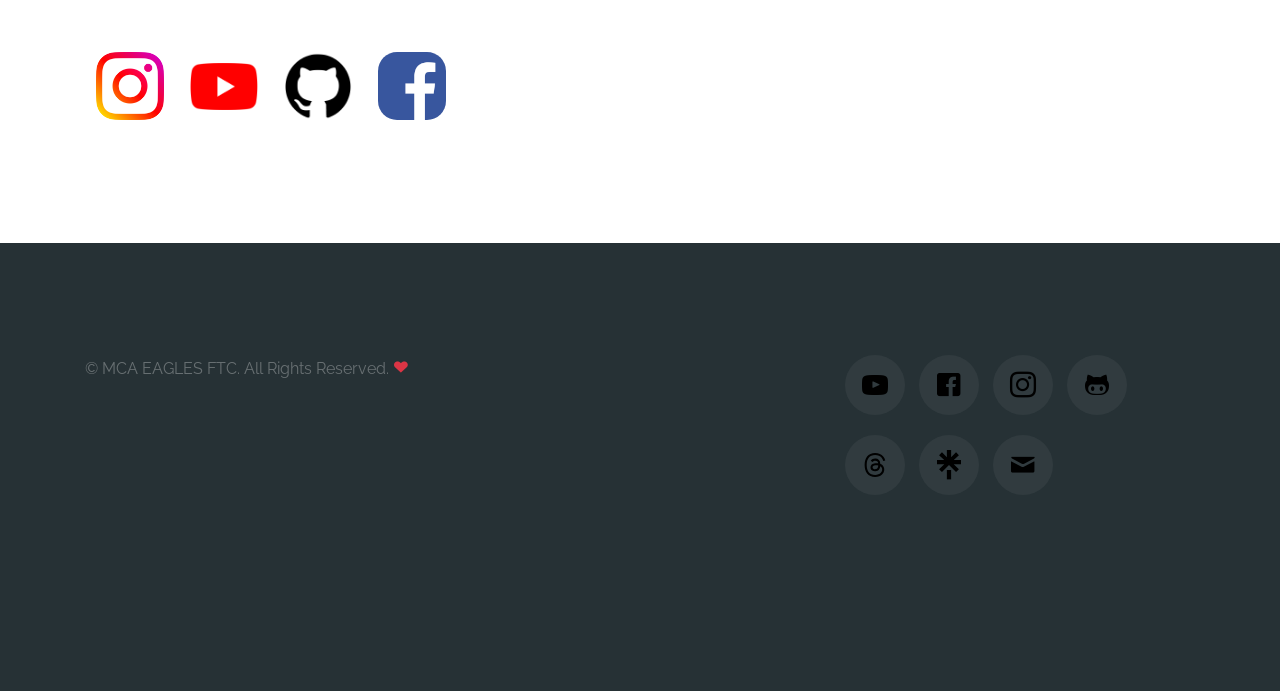
==== commit 3398694b: "Added Facebook, Threads, and Linktree to the end of the page" ====
--- a/index.html
+++ b/index.html
@@ -457,6 +457,11 @@
         <div class="social-icons">
           <a href="https://github.com/orgs/mcaroboticsclub/teams/full-team/members" target="_blank">
             <img src="images/github.png" style="object-fit: scale-down; width: 100%; background: revert;" alt="Github">
+          </a>
+        </div>
+        <div class="social-icons">
+          <a href="https://www.facebook.com/profile.php?id=61567723820878" target="_blank">
+            <img src="images/facebook.png" style="object-fit: scale-down; width: 100%; background: revert;" alt="Github">
           </a>
         </div>
       </div>
@@ -510,9 +515,14 @@
           <div class="ftco-footer-widget mb-4">
             <ul class="ftco-footer-social list-unstyled float-md-right float-lft">
               <li><a href="https://www.youtube.com/@MCAEagles-gf2ph"><span class="icon-youtube"></span></a></li>
-              <li><a href="mailto:mcaroboticsclub@gmail.com"><span class="icon-mail"></span></a></li>
+              <li><a href="https://www.facebook.com/profile.php?id=61567723820878"><span class="icon-facebook"></span></a></li>
               <li><a href="https://www.instagram.com/mca.robotics/"><span class="icon-instagram"></span></a></li>
               <li><a href="https://github.com/orgs/mcaroboticsclub/teams/full-team/members"><span class="icon-github"></span></a></li>
+              <li><a href="https://github.com/orgs/mcaroboticsclub/teams/full-team/members"><svg aria-label="Threads" viewBox="0 0 192 192" xmlns="http://www.w3.org/2000/svg" style="scale: 40%;"><path class="x19hqcy" d="M141.537 88.9883C140.71 88.5919 139.87 88.2104 139.019 87.8451C137.537 60.5382 122.616 44.905 97.5619 44.745C97.4484 44.7443 97.3355 44.7443 97.222 44.7443C82.2364 44.7443 69.7731 51.1409 62.102 62.7807L75.881 72.2328C81.6116 63.5383 90.6052 61.6848 97.2286 61.6848C97.3051 61.6848 97.3819 61.6848 97.4576 61.6855C105.707 61.7381 111.932 64.1366 115.961 68.814C118.893 72.2193 120.854 76.925 121.825 82.8638C114.511 81.6207 106.601 81.2385 98.145 81.7233C74.3247 83.0954 59.0111 96.9879 60.0396 116.292C60.5615 126.084 65.4397 134.508 73.775 140.011C80.8224 144.663 89.899 146.938 99.3323 146.423C111.79 145.74 121.563 140.987 128.381 132.296C133.559 125.696 136.834 117.143 138.28 106.366C144.217 109.949 148.617 114.664 151.047 120.332C155.179 129.967 155.42 145.8 142.501 158.708C131.182 170.016 117.576 174.908 97.0135 175.059C74.2042 174.89 56.9538 167.575 45.7381 153.317C35.2355 139.966 29.8077 120.682 29.6052 96C29.8077 71.3178 35.2355 52.0336 45.7381 38.6827C56.9538 24.4249 74.2039 17.11 97.0132 16.9405C119.988 17.1113 137.539 24.4614 149.184 38.788C154.894 45.8136 159.199 54.6488 162.037 64.9503L178.184 60.6422C174.744 47.9622 169.331 37.0357 161.965 27.974C147.036 9.60668 125.202 0.195148 97.0695 0H96.9569C68.8816 0.19447 47.2921 9.6418 32.7883 28.0793C19.8819 44.4864 13.2244 67.3157 13.0007 95.9325L13 96L13.0007 96.0675C13.2244 124.684 19.8819 147.514 32.7883 163.921C47.2921 182.358 68.8816 191.806 96.9569 192H97.0695C122.03 191.827 139.624 185.292 154.118 170.811C173.081 151.866 172.51 128.119 166.26 113.541C161.776 103.087 153.227 94.5962 141.537 88.9883ZM98.4405 129.507C88.0005 130.095 77.1544 125.409 76.6196 115.372C76.2232 107.93 81.9158 99.626 99.0812 98.6368C101.047 98.5234 102.976 98.468 104.871 98.468C111.106 98.468 116.939 99.0737 122.242 100.233C120.264 124.935 108.662 128.946 98.4405 129.507Z"></path></svg>
+</a></li>
+              <li><a href="https://linktr.ee/MCAEaglesFTC" style="display: flex; align-items: center; justify-content: center;"><svg xmlns="http://www.w3.org/2000/svg" shape-rendering="geometricPrecision" text-rendering="geometricPrecision" image-rendering="optimizeQuality" fill-rule="evenodd" clip-rule="evenodd" viewBox="0 0 417 512.238" style="scale: 40%;"><path fill="#000000" fill-rule="nonzero" d="M171.274 344.942h74.09v167.296h-74.09V344.942zM0 173.468h126.068l-89.622-85.44 49.591-50.985 85.439 87.829V0h74.086v124.872L331 37.243l49.552 50.785-89.58 85.24H417v70.502H290.252l90.183 87.629L331 381.192 208.519 258.11 86.037 381.192l-49.591-49.591 90.218-87.631H0v-70.502z"/></svg></a></li>
+              <li><a href="mailto:mcaroboticsclub@gmail.com"><span class="icon-mail"></span></a></li>
+              
             </ul>
           </div>
         </div>
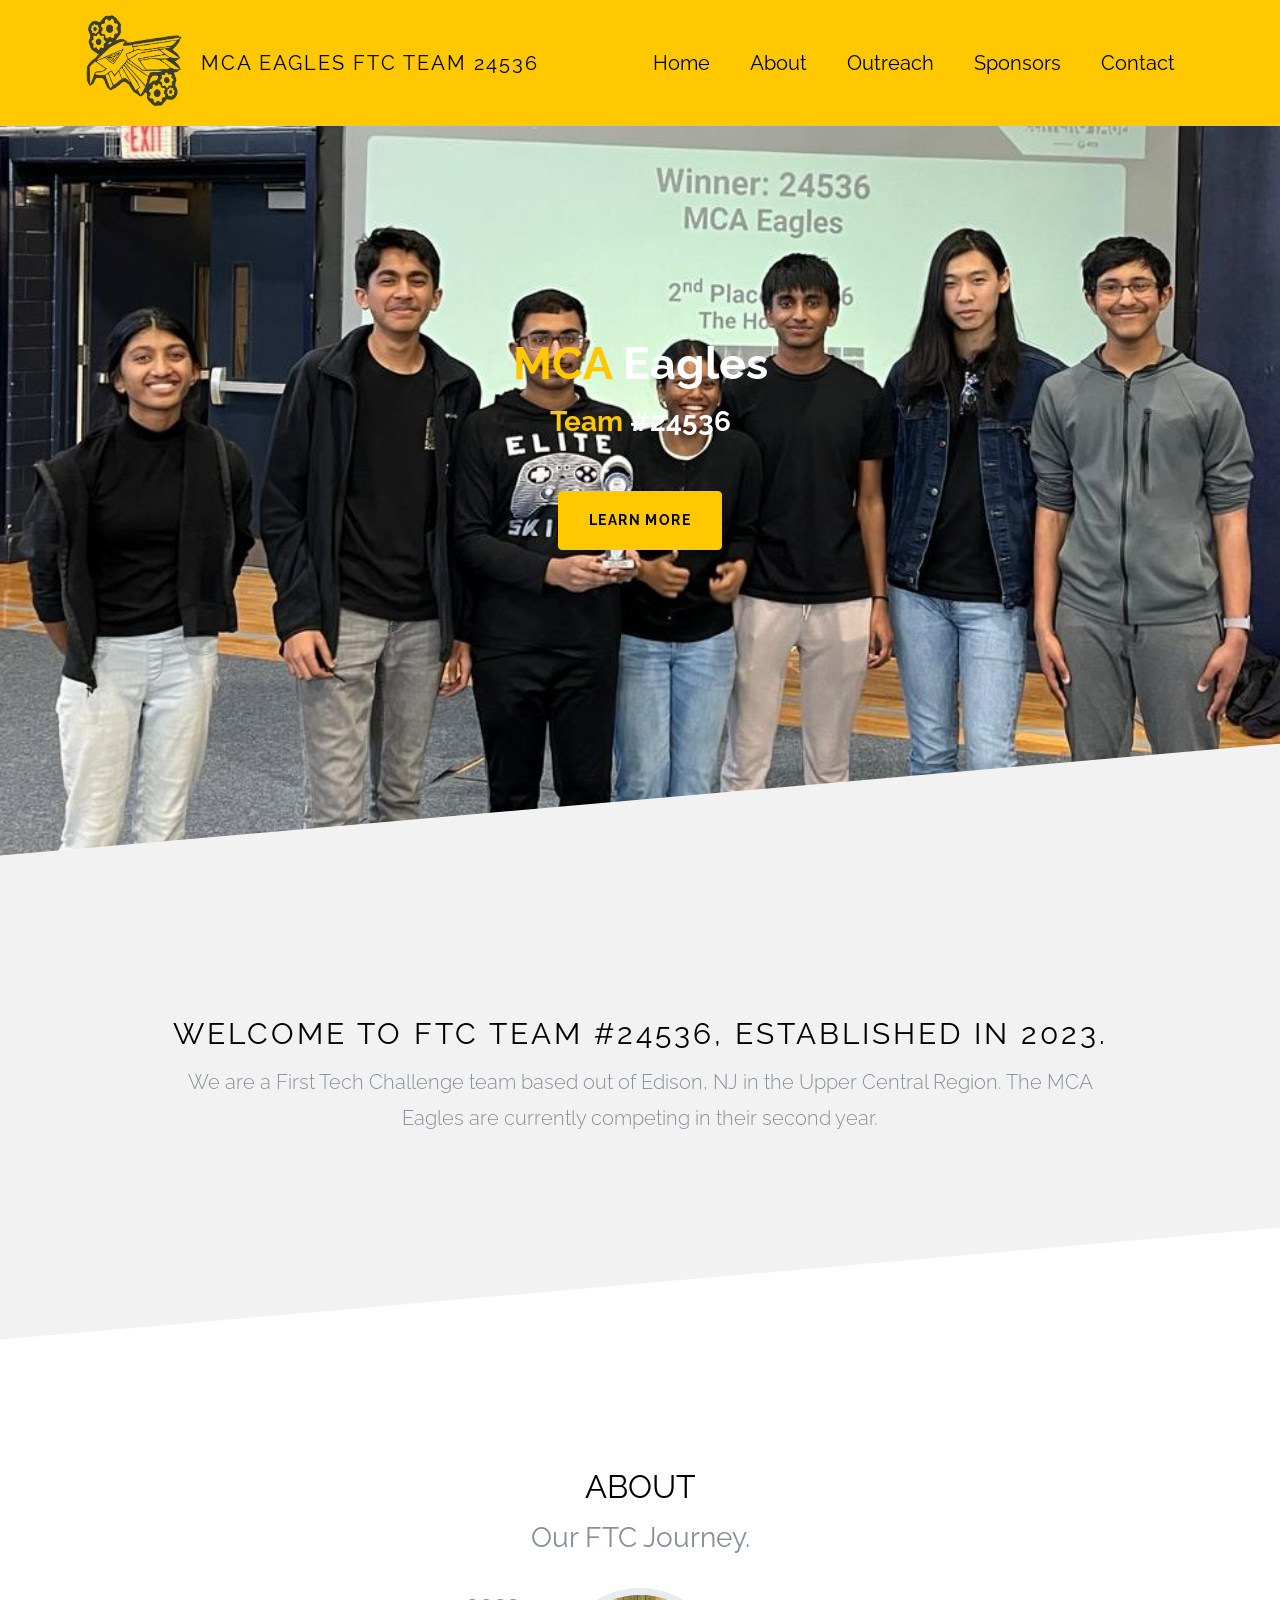
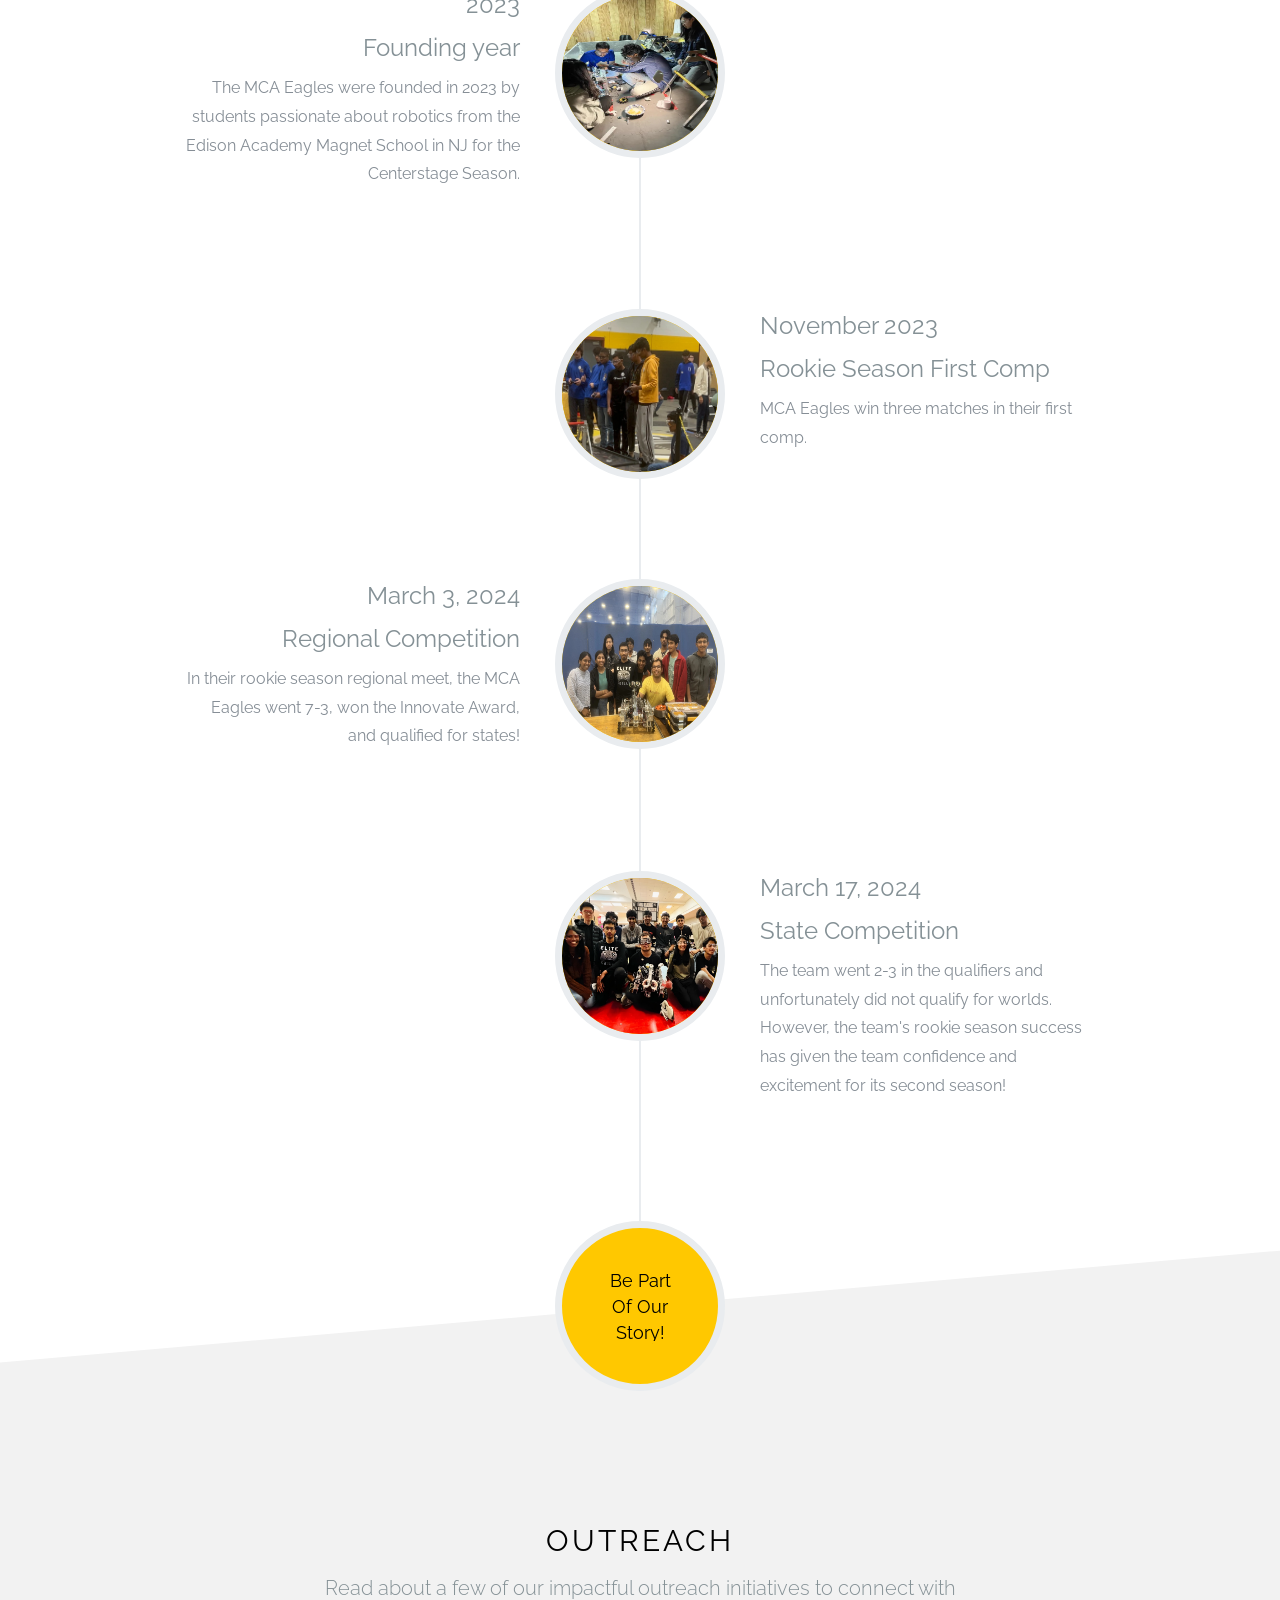
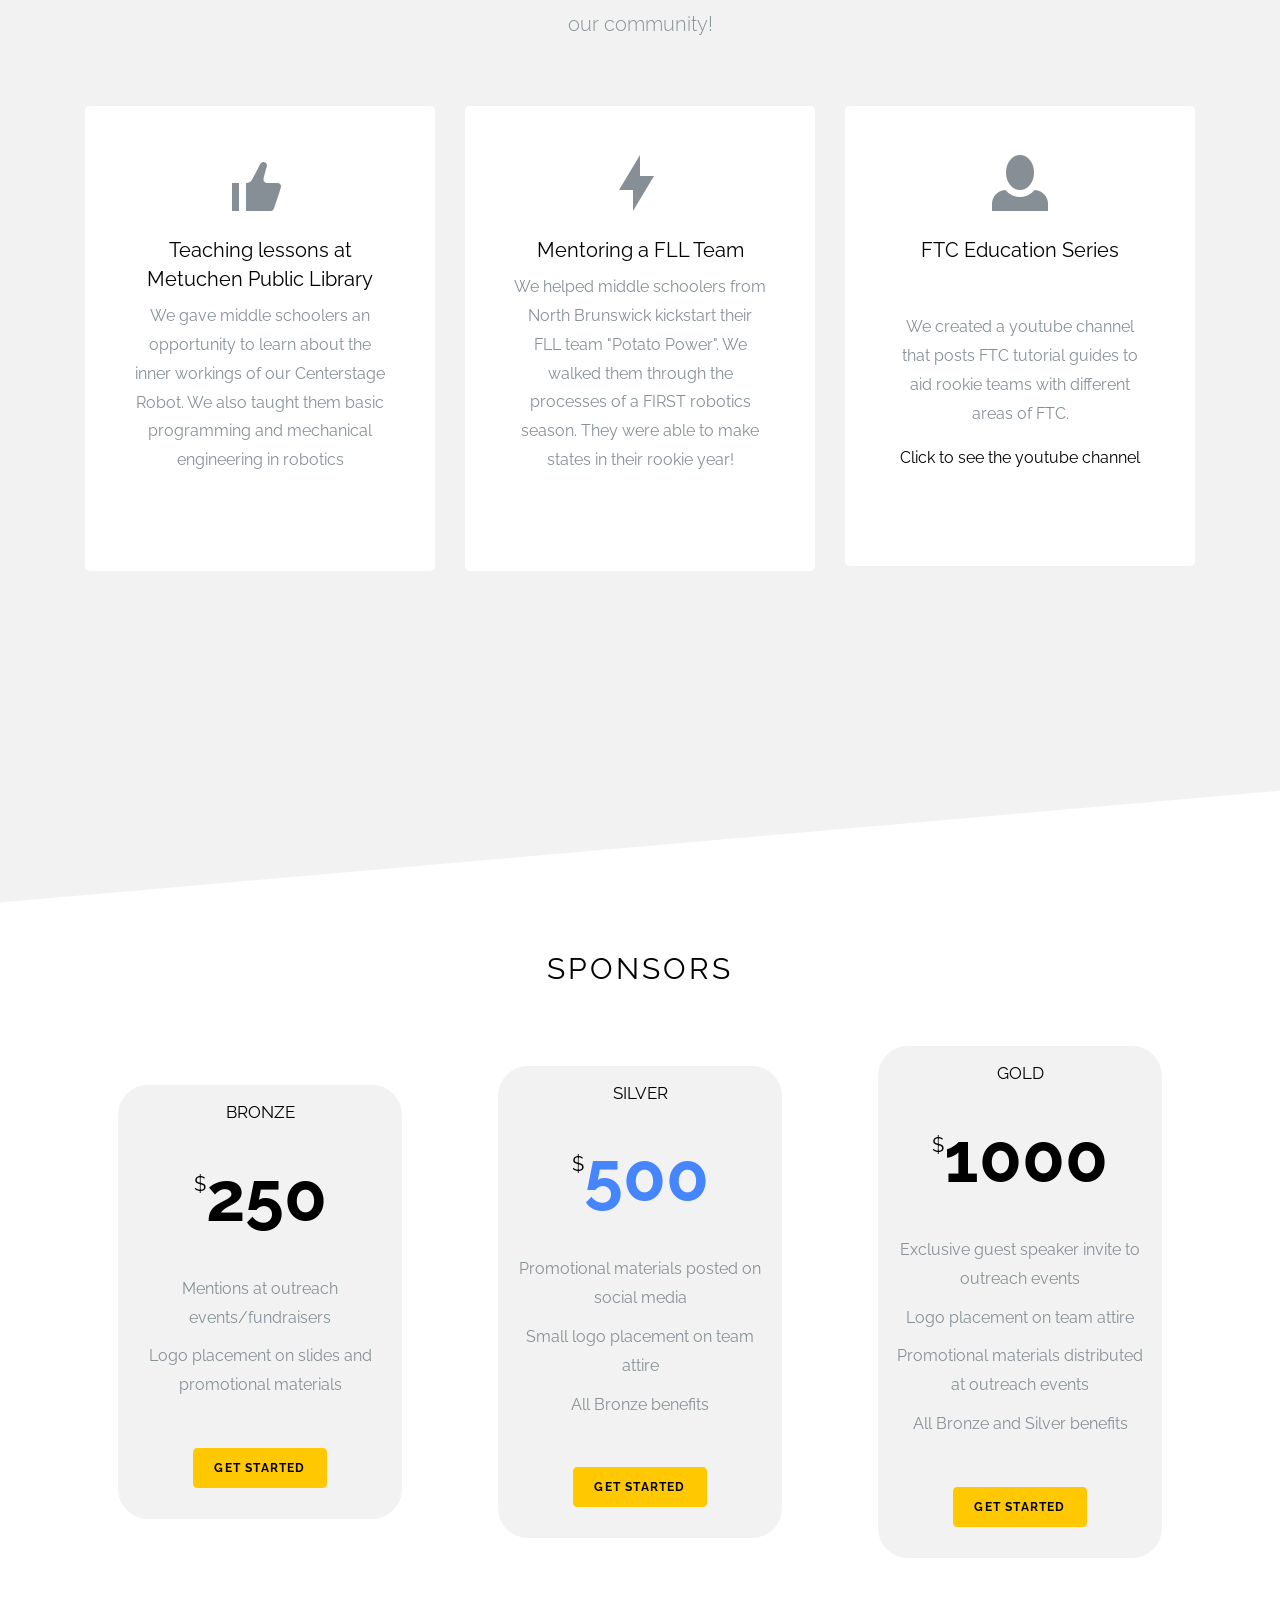
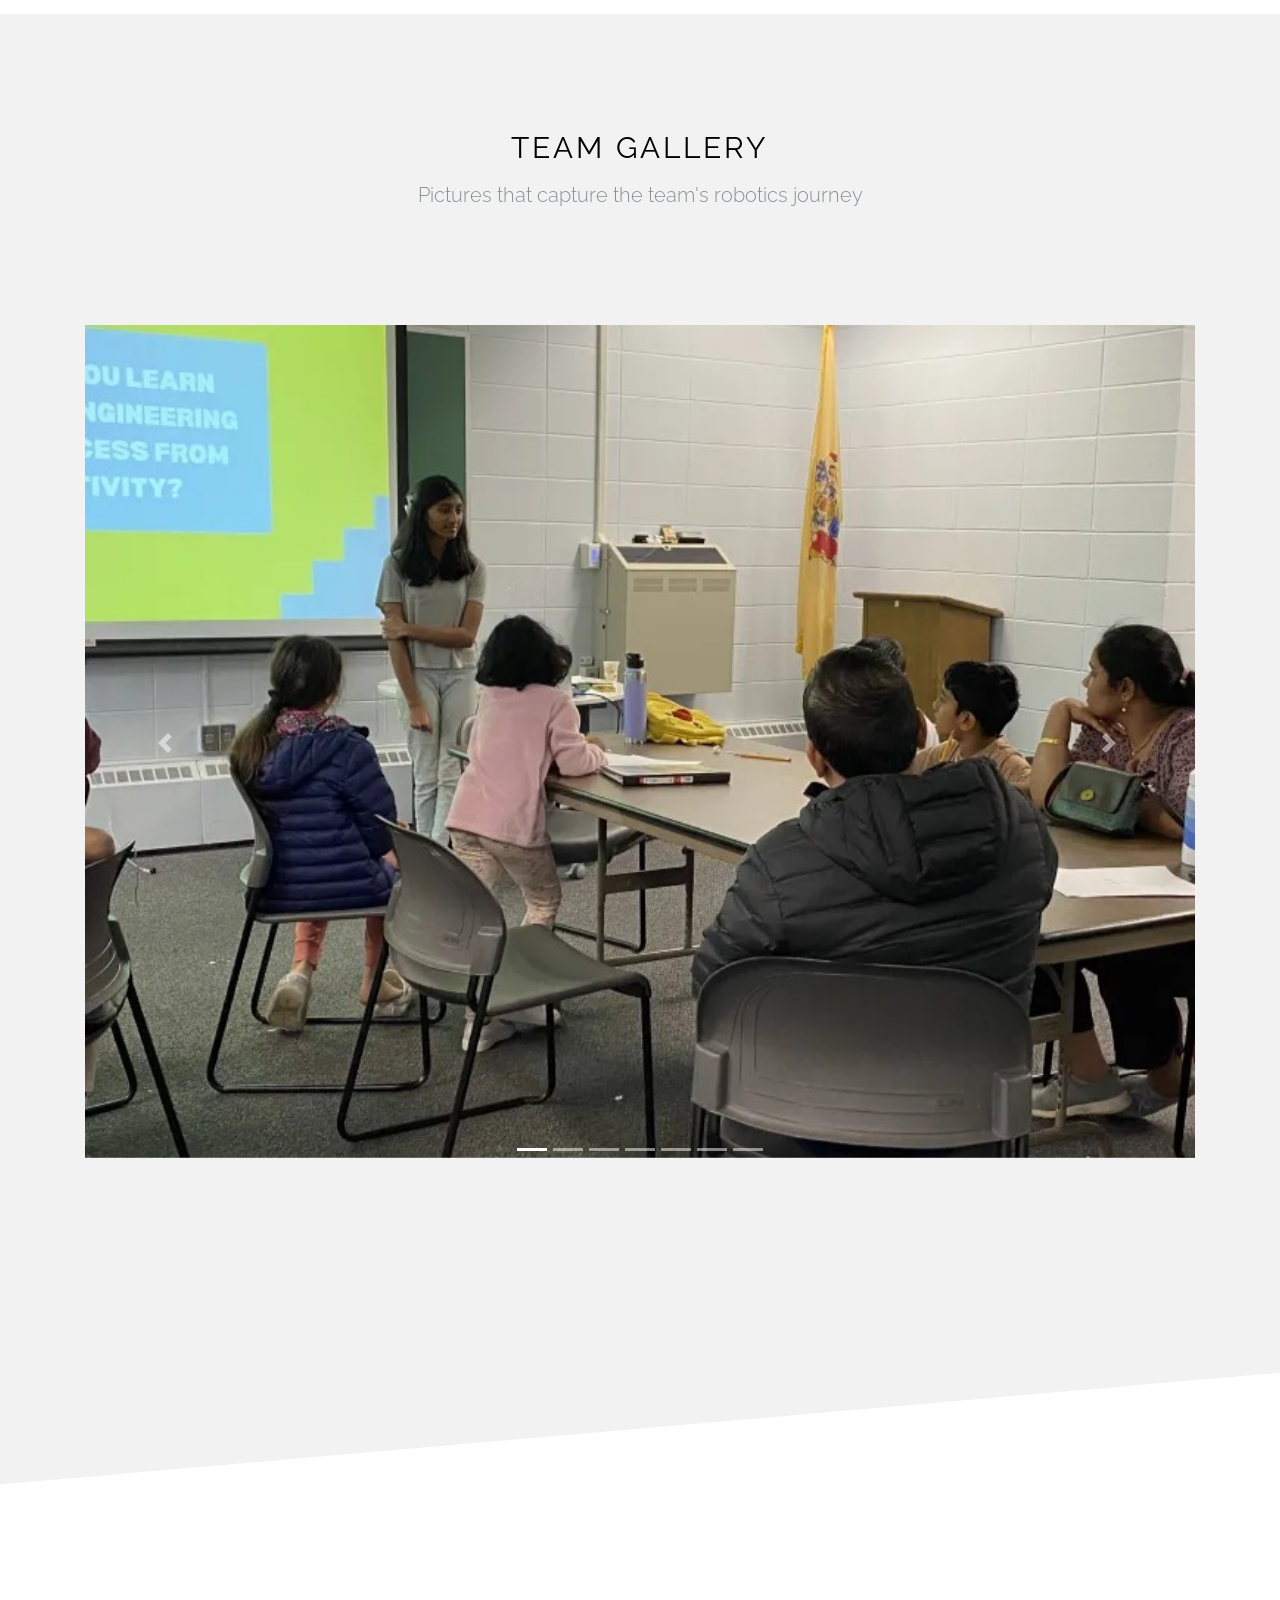
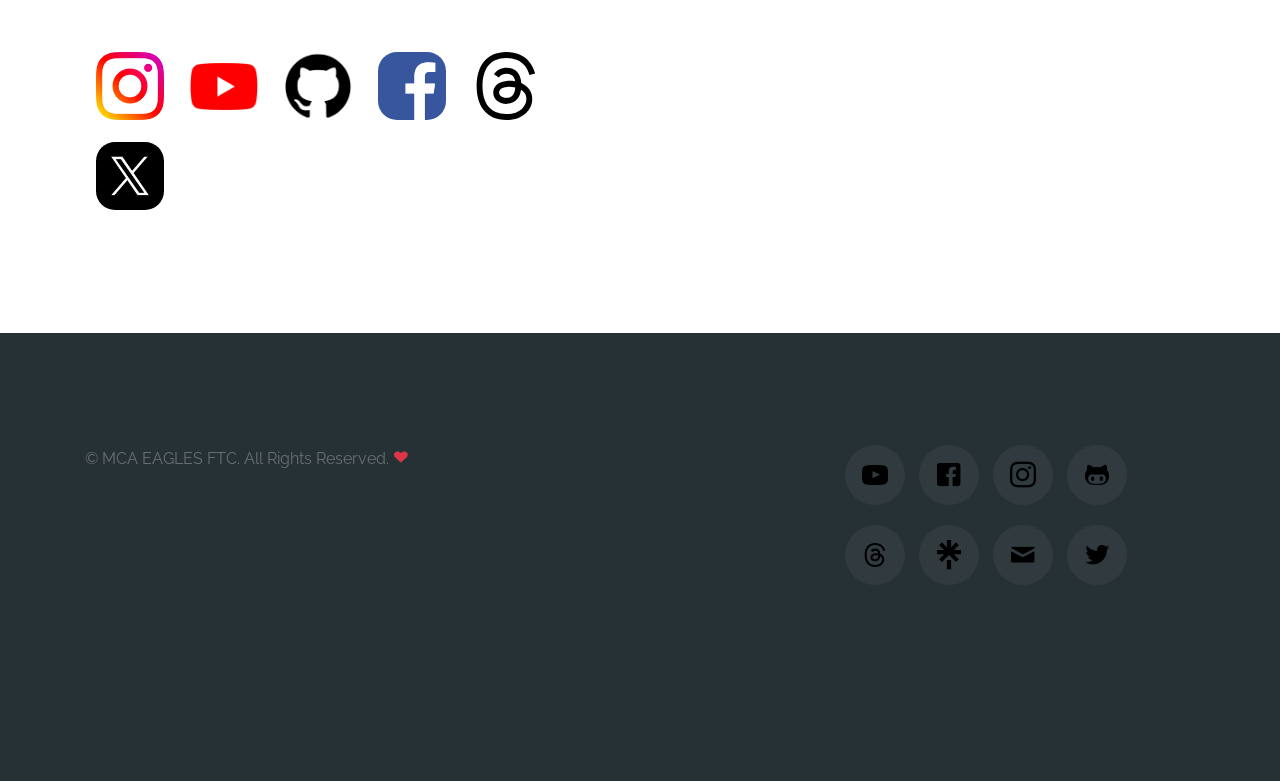
==== commit 9c2fb777: "Compressed some images, added meta data, fixed some image sizing, and other misc. fixes" ====
--- a/index.html
+++ b/index.html
@@ -2,6 +2,9 @@
 <html lang="en">
 
 <head>
+  <meta charset="utf-8">
+  <meta name="viewport" content="width=device-width, initial-scale=1, shrink-to-fit=no">
+  <meta name="description" content="Website of the FTC Robotics Team MCA Eagles with the Team number 24536, based in Edison, NJ.">
   <title>MCA Eagles FTC Team 24536</title>
 
   <link href="https://fonts.googleapis.com/css?family=Raleway" rel="stylesheet">
@@ -59,7 +62,7 @@
   </nav>
   <!-- END nav -->
 
-  <section class="ftco-cover ftco-slant " style="background-image: url(images/MCA_Eagles_winning_picture_v2.png); background-position: initial;" id="section-home">
+  <section class="ftco-cover ftco-slant " style="background-image: url(images/MCA_Eagles_winning_picture_v2_compressed.jpeg); background-position: initial;" id="section-home">
     <div class="overlay"></div>
     <div class="container">
       <div class="row align-items-center justify-content-center text-center ftco-vh-100">
@@ -99,8 +102,8 @@
       </div>
       <ul class="timeline">
         <li>
-          <div class="timeline-image"><img class="rounded-circle img-fluid" src="assets/img/1.jpeg" alt="..."
-              style="aspect-ratio: 1;" />
+          <div class="timeline-image">
+            <img class="rounded-circle img-fluid" src="assets/img/1.jpeg" alt="..." style="aspect-ratio: 1;">
           </div>
           <div class="timeline-panel">
             <div class="timeline-heading">
@@ -115,8 +118,8 @@
           </div>
         </li>
         <li class="timeline-inverted">
-          <div class="timeline-image"><img class="rounded-circle img-fluid" src="assets/img/2.png" alt="..."
-              style="aspect-ratio: 1;" />
+          <div class="timeline-image">
+            <img class="rounded-circle img-fluid" src="assets/img/2.jpeg" alt="..." style="aspect-ratio: 1;">
           </div>
           <div class="timeline-panel">
             <div class="timeline-heading">
@@ -130,8 +133,8 @@
           </div>
         </li>
         <li>
-          <div class="timeline-image"><img class="rounded-circle img-fluid" src="assets/img/3.jpeg" alt="..."
-              style="aspect-ratio: 1;" />
+          <div class="timeline-image">
+            <img class="rounded-circle img-fluid" src="assets/img/3.jpeg" alt="..." style="aspect-ratio: 1;">
           </div>
           <div class="timeline-panel">
             <div class="timeline-heading">
@@ -145,8 +148,8 @@
           </div>
         </li>
         <li class="timeline-inverted">
-          <div class="timeline-image"><img class="rounded-circle img-fluid" src="images/ftchome.png" alt="..."
-              style="aspect-ratio: 1;" />
+          <div class="timeline-image">
+            <img class="rounded-circle img-fluid" src="images/ftchome_compressed_cropped.jpeg" alt="..." style="aspect-ratio: 1;">
           </div>
           <div class="timeline-panel">
             <div class="timeline-heading">
@@ -166,9 +169,9 @@
               <a href="https://hcb.hackclub.com/donations/start/mca-eagles" target="_blank"
                 style="color: inherit; text-decoration: none;">
                 Be Part
-                <br />
+                <br>
                 Of Our
-                <br />
+                <br>
                 Story!
 
               </a>
@@ -359,7 +362,7 @@
           <h2 class="text-uppercase ftco-uppercase">Team Gallery</h2>
           <div class="row justify-content-center mb-5">
             <div class="col-md-7">
-              <p class="lead">Pictures that capture the team's robotic's journey</p>
+              <p class="lead">Pictures that capture the team's robotics journey</p>
             </div>
           </div>
         </div>
@@ -372,17 +375,35 @@
       <!-- Wrapper for slides -->
       <div class="carousel-inner">
         <div class="carousel-item active">
-          <img class="d-block w-100" src="images/gal1.png" alt="Los Angeles">
+          <img class="d-block w-100" src="images/gallery/gal1.jpeg" alt="Los Angeles">
         </div>
         <div class="carousel-item">
-          <img class="d-block w-100" src="images/gal2.png" alt="Chicago">
-        </div>
+          <img class="d-block w-100" src="images/gallery/gal2.jpeg" alt="Chicago">
+        </div>
+        <!-- <div class="carousel-item">
+          <img class="d-block w-100" src="images/gallery/gal3.png" alt="New York">
+        </div> -->
         <div class="carousel-item">
-          <img class="d-block w-100" src="images/gal3.png" alt="New York">
+          <img class="d-block w-100" src="images/gallery/gal4.jpeg" alt="New York">
         </div>
         <div class="carousel-item">
-          <img class="d-block w-100" src="images/gal4.jpeg" alt="New York">
-        </div>
+          <img src="images/gallery/comp_image_1.jpg" alt="" class="d-block w-100">
+        </div>
+        <div class="carousel-item">
+          <img src="images/gallery/comp_image_2.jpg" alt="" class="d-block w-100">
+        </div>
+        <div class="carousel-item">
+          <img src="images/gallery/comp_image_3.jpg" alt="" class="d-block w-100">
+        </div>
+        <!-- <div class="carousel-item">
+          <img src="images/gallery/Innovate_Award_announcement.png" alt="" class="d-block w-100">
+        </div> -->
+        <div class="carousel-item">
+          <img src="images/gallery/workshop_image_1.jpg" alt="" class="d-block w-100">
+        </div>
+        <!-- <div class="carousel-item">
+          <img src="images/gallery/workshop_image_2.png" alt="" class="d-block w-100">
+        </div> -->
       </div>
 
       <!-- Indicators -->
@@ -391,6 +412,9 @@
         <li data-target="#myCarousel" data-slide-to="1"></li>
         <li data-target="#myCarousel" data-slide-to="2"></li>
         <li data-target="#myCarousel" data-slide-to="3"></li>
+        <li data-target="#myCarousel" data-slide-to="4"></li>
+        <li data-target="#myCarousel" data-slide-to="5"></li>
+        <li data-target="#myCarousel" data-slide-to="6"></li>
       </ol>
 
       <!-- Left and right controls -->
@@ -440,17 +464,12 @@
     <div class="row">
       <div class="col-xl-6">
         <div class="social-icons">
-          <a href="https://www.instagram.com/mca.robotics/" target="_blank">
+          <a href="https://instagram.com/mca.robotics/" target="_blank">
             <img src="images/instagram.png" style="object-fit: scale-down; width: 100%; background: revert;" alt="Instagram">
           </a>
         </div>
-        <!-- <div class="social-icons">
-          <a href="javascript:void(0)">
-            <img src="/images/linkedin.png" alt="Linkedin" />
-          </a>
-        </div> -->
         <div class="social-icons">
-          <a href="https://www.youtube.com/@MCAEagles-EdisonNJ" target="_blank">
+          <a href="https://youtube.com/@MCAEagles-EdisonNJ" target="_blank">
             <img src="images/youtube.png" style="object-fit: scale-down; width: 100%; background: revert;" alt="Discord">
           </a>
         </div>
@@ -460,10 +479,20 @@
           </a>
         </div>
         <div class="social-icons">
-          <a href="https://www.facebook.com/profile.php?id=61567723820878" target="_blank">
-            <img src="images/facebook.png" style="object-fit: scale-down; width: 100%; background: revert;" alt="Github">
+          <a href="https://facebook.com/profile.php?id=61567723820878" target="_blank">
+            <img src="images/facebook.png" style="object-fit: scale-down; width: 100%; background: revert;" alt="Facebook">
           </a>
         </div>
+        <div class="social-icons">
+          <a href="https://threads.net/@mca.robotics" target="_blank">
+            <img src="images/threads.svg" style="object-fit: scale-down; width: 100%; background: revert;" alt="Threads">
+          </a>
+        </div>
+        <div class="social-icons">
+          <a href="https://x.com/MCAEaglesFTC" target="_blank">
+          <img src="images/X_logo.jpg" style="object-fit: scale-down; width: 100%; background: revert;" alt="X">
+        </a>
+      </div>
       </div>
     </div>
   </div>
@@ -514,14 +543,15 @@
         <div class="col-md-4">
           <div class="ftco-footer-widget mb-4">
             <ul class="ftco-footer-social list-unstyled float-md-right float-lft">
-              <li><a href="https://www.youtube.com/@MCAEagles-gf2ph"><span class="icon-youtube"></span></a></li>
-              <li><a href="https://www.facebook.com/profile.php?id=61567723820878"><span class="icon-facebook"></span></a></li>
-              <li><a href="https://www.instagram.com/mca.robotics/"><span class="icon-instagram"></span></a></li>
+              <li><a href="https://youtube.com/@MCAEagles-gf2ph"><span class="icon-youtube"></span></a></li>
+              <li><a href="https://facebook.com/profile.php?id=61567723820878"><span class="icon-facebook"></span></a></li>
+              <li><a href="https://instagram.com/mca.robotics/"><span class="icon-instagram"></span></a></li>
               <li><a href="https://github.com/orgs/mcaroboticsclub/teams/full-team/members"><span class="icon-github"></span></a></li>
-              <li><a href="https://github.com/orgs/mcaroboticsclub/teams/full-team/members"><svg aria-label="Threads" viewBox="0 0 192 192" xmlns="http://www.w3.org/2000/svg" style="scale: 40%;"><path class="x19hqcy" d="M141.537 88.9883C140.71 88.5919 139.87 88.2104 139.019 87.8451C137.537 60.5382 122.616 44.905 97.5619 44.745C97.4484 44.7443 97.3355 44.7443 97.222 44.7443C82.2364 44.7443 69.7731 51.1409 62.102 62.7807L75.881 72.2328C81.6116 63.5383 90.6052 61.6848 97.2286 61.6848C97.3051 61.6848 97.3819 61.6848 97.4576 61.6855C105.707 61.7381 111.932 64.1366 115.961 68.814C118.893 72.2193 120.854 76.925 121.825 82.8638C114.511 81.6207 106.601 81.2385 98.145 81.7233C74.3247 83.0954 59.0111 96.9879 60.0396 116.292C60.5615 126.084 65.4397 134.508 73.775 140.011C80.8224 144.663 89.899 146.938 99.3323 146.423C111.79 145.74 121.563 140.987 128.381 132.296C133.559 125.696 136.834 117.143 138.28 106.366C144.217 109.949 148.617 114.664 151.047 120.332C155.179 129.967 155.42 145.8 142.501 158.708C131.182 170.016 117.576 174.908 97.0135 175.059C74.2042 174.89 56.9538 167.575 45.7381 153.317C35.2355 139.966 29.8077 120.682 29.6052 96C29.8077 71.3178 35.2355 52.0336 45.7381 38.6827C56.9538 24.4249 74.2039 17.11 97.0132 16.9405C119.988 17.1113 137.539 24.4614 149.184 38.788C154.894 45.8136 159.199 54.6488 162.037 64.9503L178.184 60.6422C174.744 47.9622 169.331 37.0357 161.965 27.974C147.036 9.60668 125.202 0.195148 97.0695 0H96.9569C68.8816 0.19447 47.2921 9.6418 32.7883 28.0793C19.8819 44.4864 13.2244 67.3157 13.0007 95.9325L13 96L13.0007 96.0675C13.2244 124.684 19.8819 147.514 32.7883 163.921C47.2921 182.358 68.8816 191.806 96.9569 192H97.0695C122.03 191.827 139.624 185.292 154.118 170.811C173.081 151.866 172.51 128.119 166.26 113.541C161.776 103.087 153.227 94.5962 141.537 88.9883ZM98.4405 129.507C88.0005 130.095 77.1544 125.409 76.6196 115.372C76.2232 107.93 81.9158 99.626 99.0812 98.6368C101.047 98.5234 102.976 98.468 104.871 98.468C111.106 98.468 116.939 99.0737 122.242 100.233C120.264 124.935 108.662 128.946 98.4405 129.507Z"></path></svg>
+              <li><a href="https://threads.net/@mca.robotics"><svg aria-label="Threads" viewBox="0 0 192 192" xmlns="http://www.w3.org/2000/svg" style="scale: 40%;"><path class="x19hqcy" d="M141.537 88.9883C140.71 88.5919 139.87 88.2104 139.019 87.8451C137.537 60.5382 122.616 44.905 97.5619 44.745C97.4484 44.7443 97.3355 44.7443 97.222 44.7443C82.2364 44.7443 69.7731 51.1409 62.102 62.7807L75.881 72.2328C81.6116 63.5383 90.6052 61.6848 97.2286 61.6848C97.3051 61.6848 97.3819 61.6848 97.4576 61.6855C105.707 61.7381 111.932 64.1366 115.961 68.814C118.893 72.2193 120.854 76.925 121.825 82.8638C114.511 81.6207 106.601 81.2385 98.145 81.7233C74.3247 83.0954 59.0111 96.9879 60.0396 116.292C60.5615 126.084 65.4397 134.508 73.775 140.011C80.8224 144.663 89.899 146.938 99.3323 146.423C111.79 145.74 121.563 140.987 128.381 132.296C133.559 125.696 136.834 117.143 138.28 106.366C144.217 109.949 148.617 114.664 151.047 120.332C155.179 129.967 155.42 145.8 142.501 158.708C131.182 170.016 117.576 174.908 97.0135 175.059C74.2042 174.89 56.9538 167.575 45.7381 153.317C35.2355 139.966 29.8077 120.682 29.6052 96C29.8077 71.3178 35.2355 52.0336 45.7381 38.6827C56.9538 24.4249 74.2039 17.11 97.0132 16.9405C119.988 17.1113 137.539 24.4614 149.184 38.788C154.894 45.8136 159.199 54.6488 162.037 64.9503L178.184 60.6422C174.744 47.9622 169.331 37.0357 161.965 27.974C147.036 9.60668 125.202 0.195148 97.0695 0H96.9569C68.8816 0.19447 47.2921 9.6418 32.7883 28.0793C19.8819 44.4864 13.2244 67.3157 13.0007 95.9325L13 96L13.0007 96.0675C13.2244 124.684 19.8819 147.514 32.7883 163.921C47.2921 182.358 68.8816 191.806 96.9569 192H97.0695C122.03 191.827 139.624 185.292 154.118 170.811C173.081 151.866 172.51 128.119 166.26 113.541C161.776 103.087 153.227 94.5962 141.537 88.9883ZM98.4405 129.507C88.0005 130.095 77.1544 125.409 76.6196 115.372C76.2232 107.93 81.9158 99.626 99.0812 98.6368C101.047 98.5234 102.976 98.468 104.871 98.468C111.106 98.468 116.939 99.0737 122.242 100.233C120.264 124.935 108.662 128.946 98.4405 129.507Z"></path></svg>
 </a></li>
               <li><a href="https://linktr.ee/MCAEaglesFTC" style="display: flex; align-items: center; justify-content: center;"><svg xmlns="http://www.w3.org/2000/svg" shape-rendering="geometricPrecision" text-rendering="geometricPrecision" image-rendering="optimizeQuality" fill-rule="evenodd" clip-rule="evenodd" viewBox="0 0 417 512.238" style="scale: 40%;"><path fill="#000000" fill-rule="nonzero" d="M171.274 344.942h74.09v167.296h-74.09V344.942zM0 173.468h126.068l-89.622-85.44 49.591-50.985 85.439 87.829V0h74.086v124.872L331 37.243l49.552 50.785-89.58 85.24H417v70.502H290.252l90.183 87.629L331 381.192 208.519 258.11 86.037 381.192l-49.591-49.591 90.218-87.631H0v-70.502z"/></svg></a></li>
               <li><a href="mailto:mcaroboticsclub@gmail.com"><span class="icon-mail"></span></a></li>
+              <li><a href="https://x.com/MCAEaglesFTC"><span class="icon-twitter"></span></a></li>
               
             </ul>
           </div>
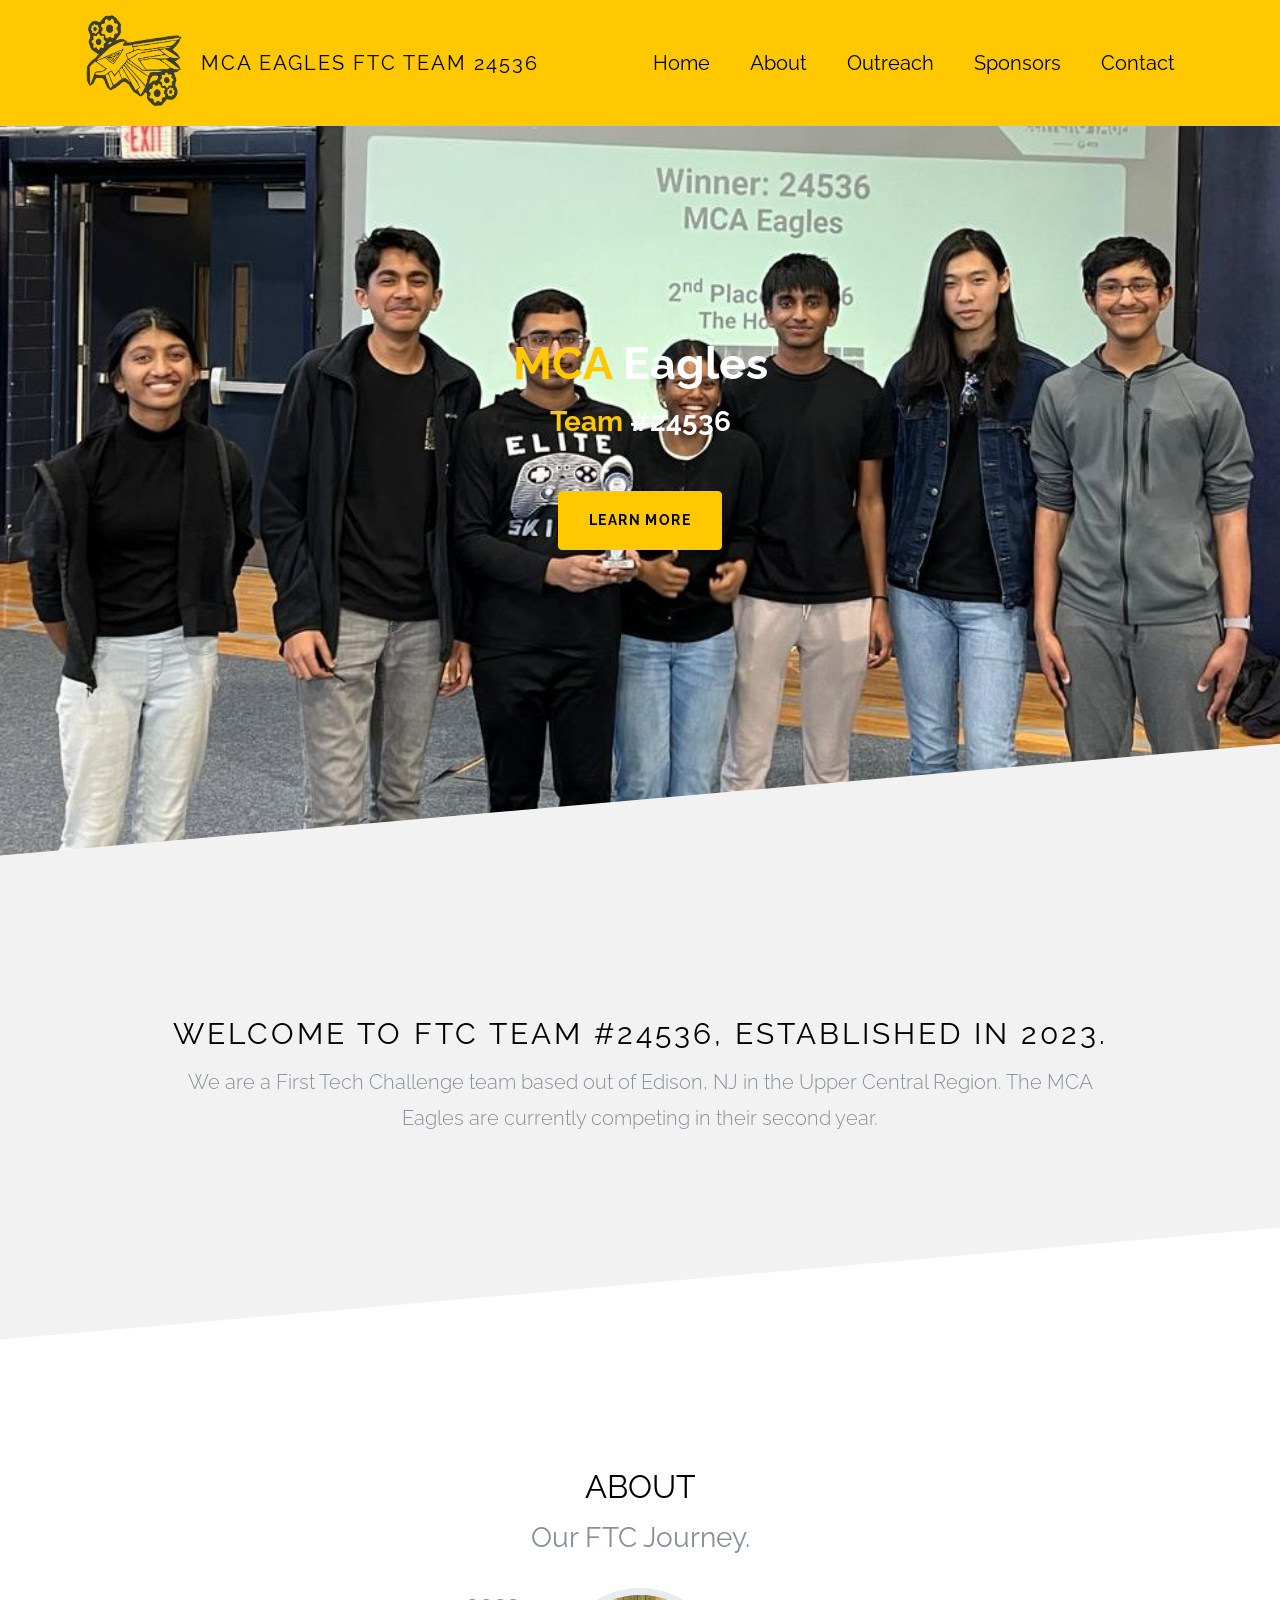
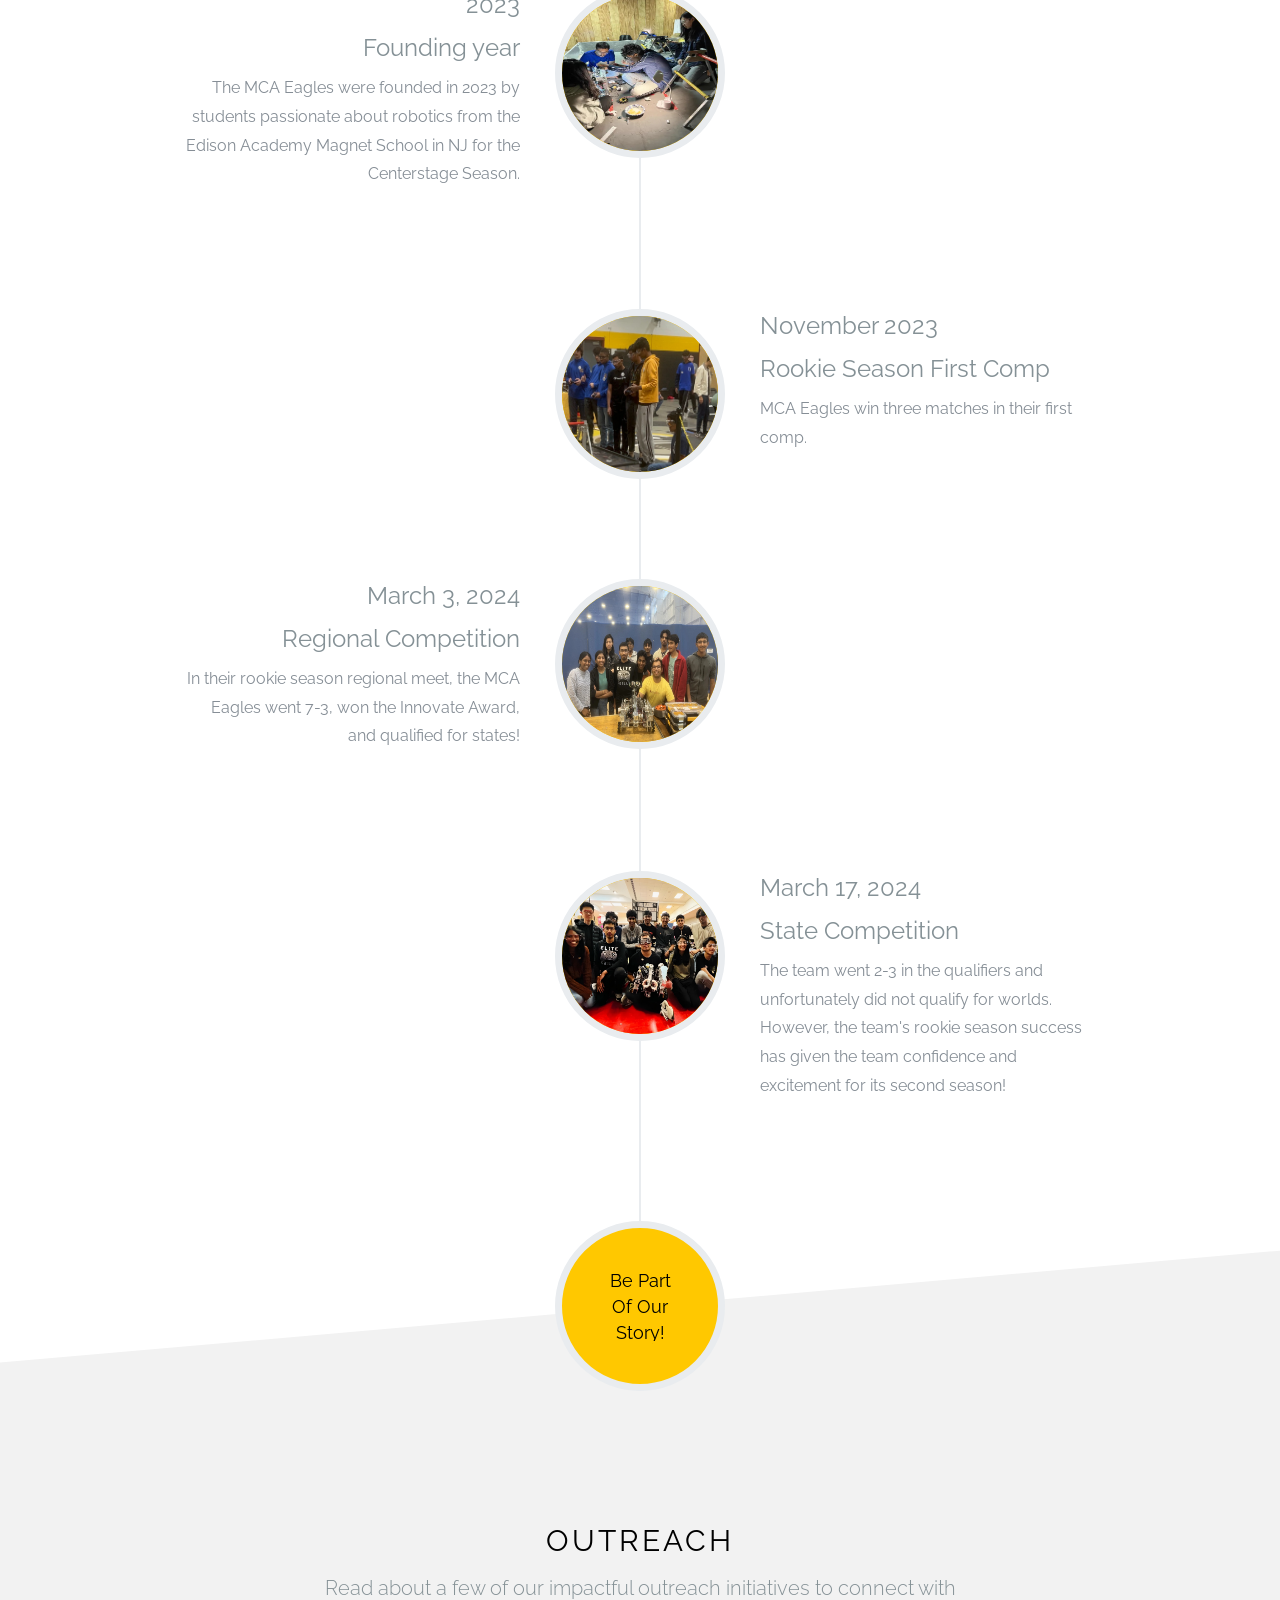
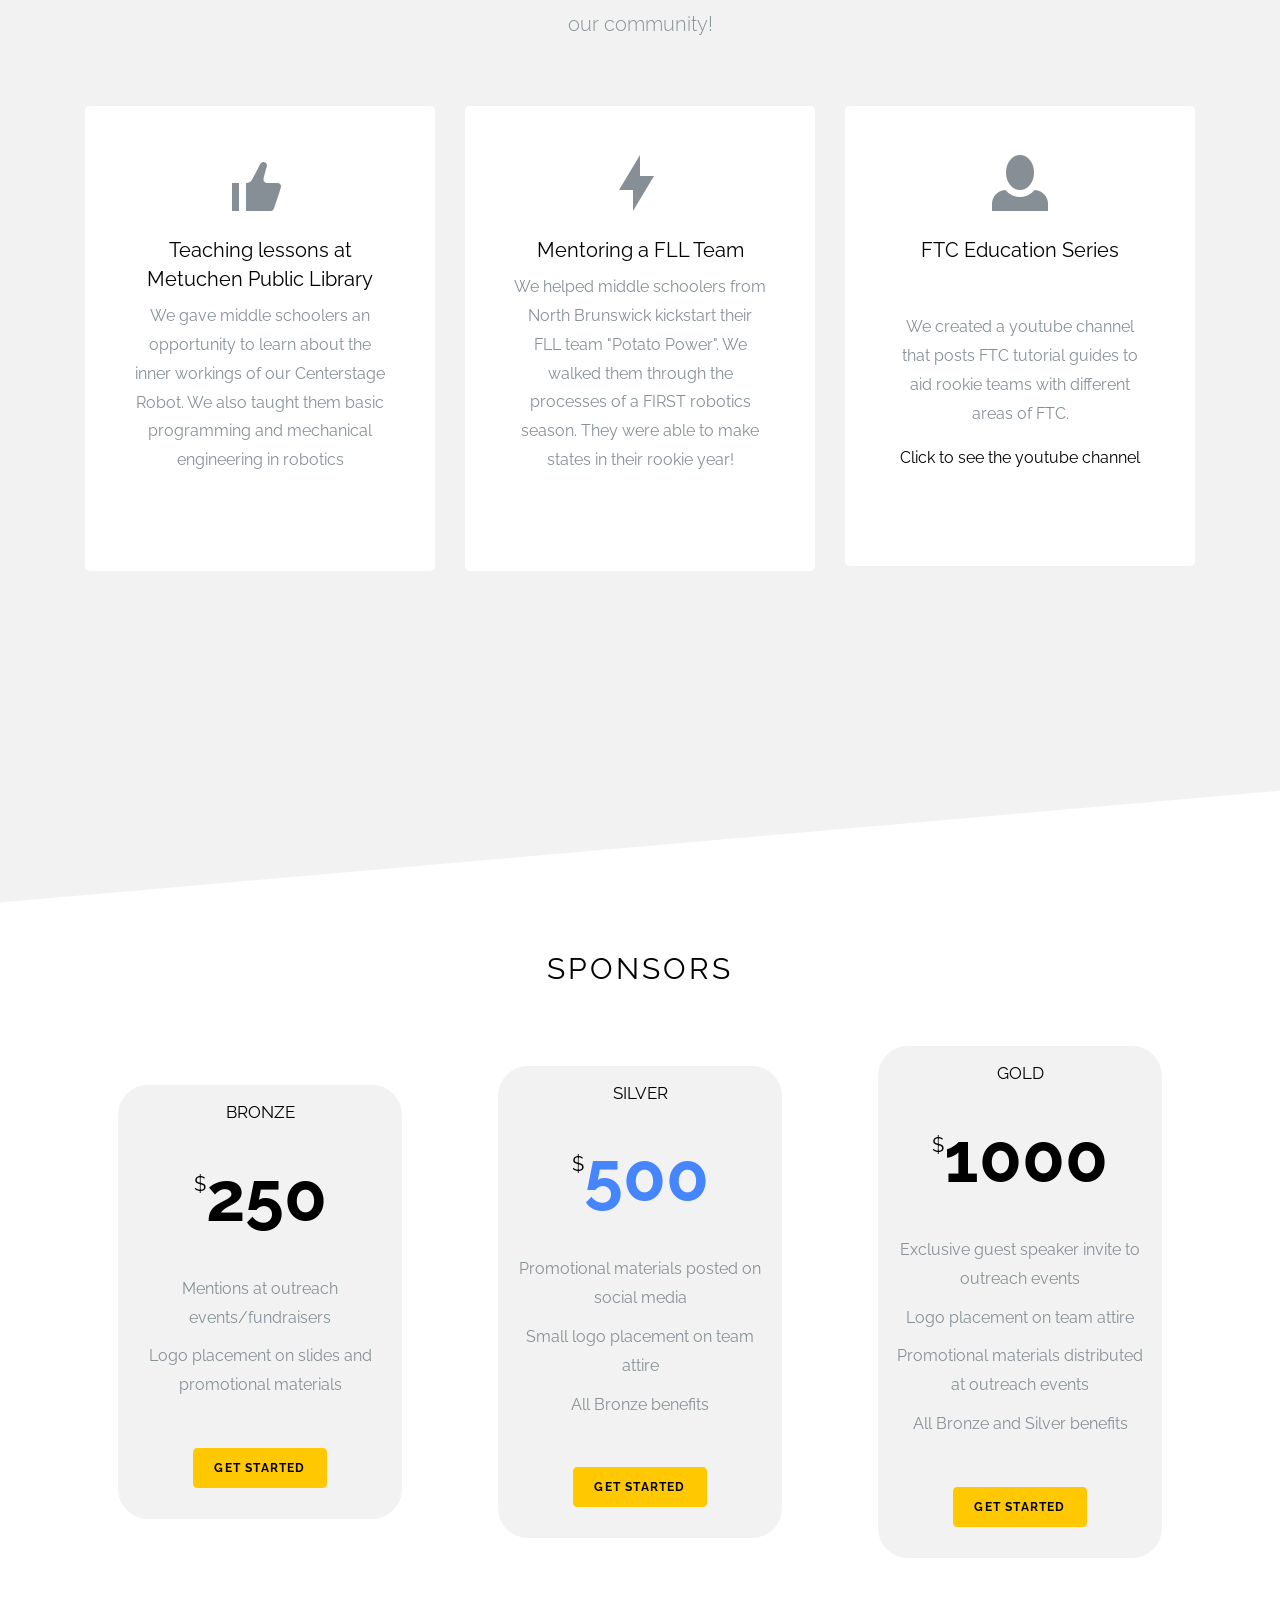
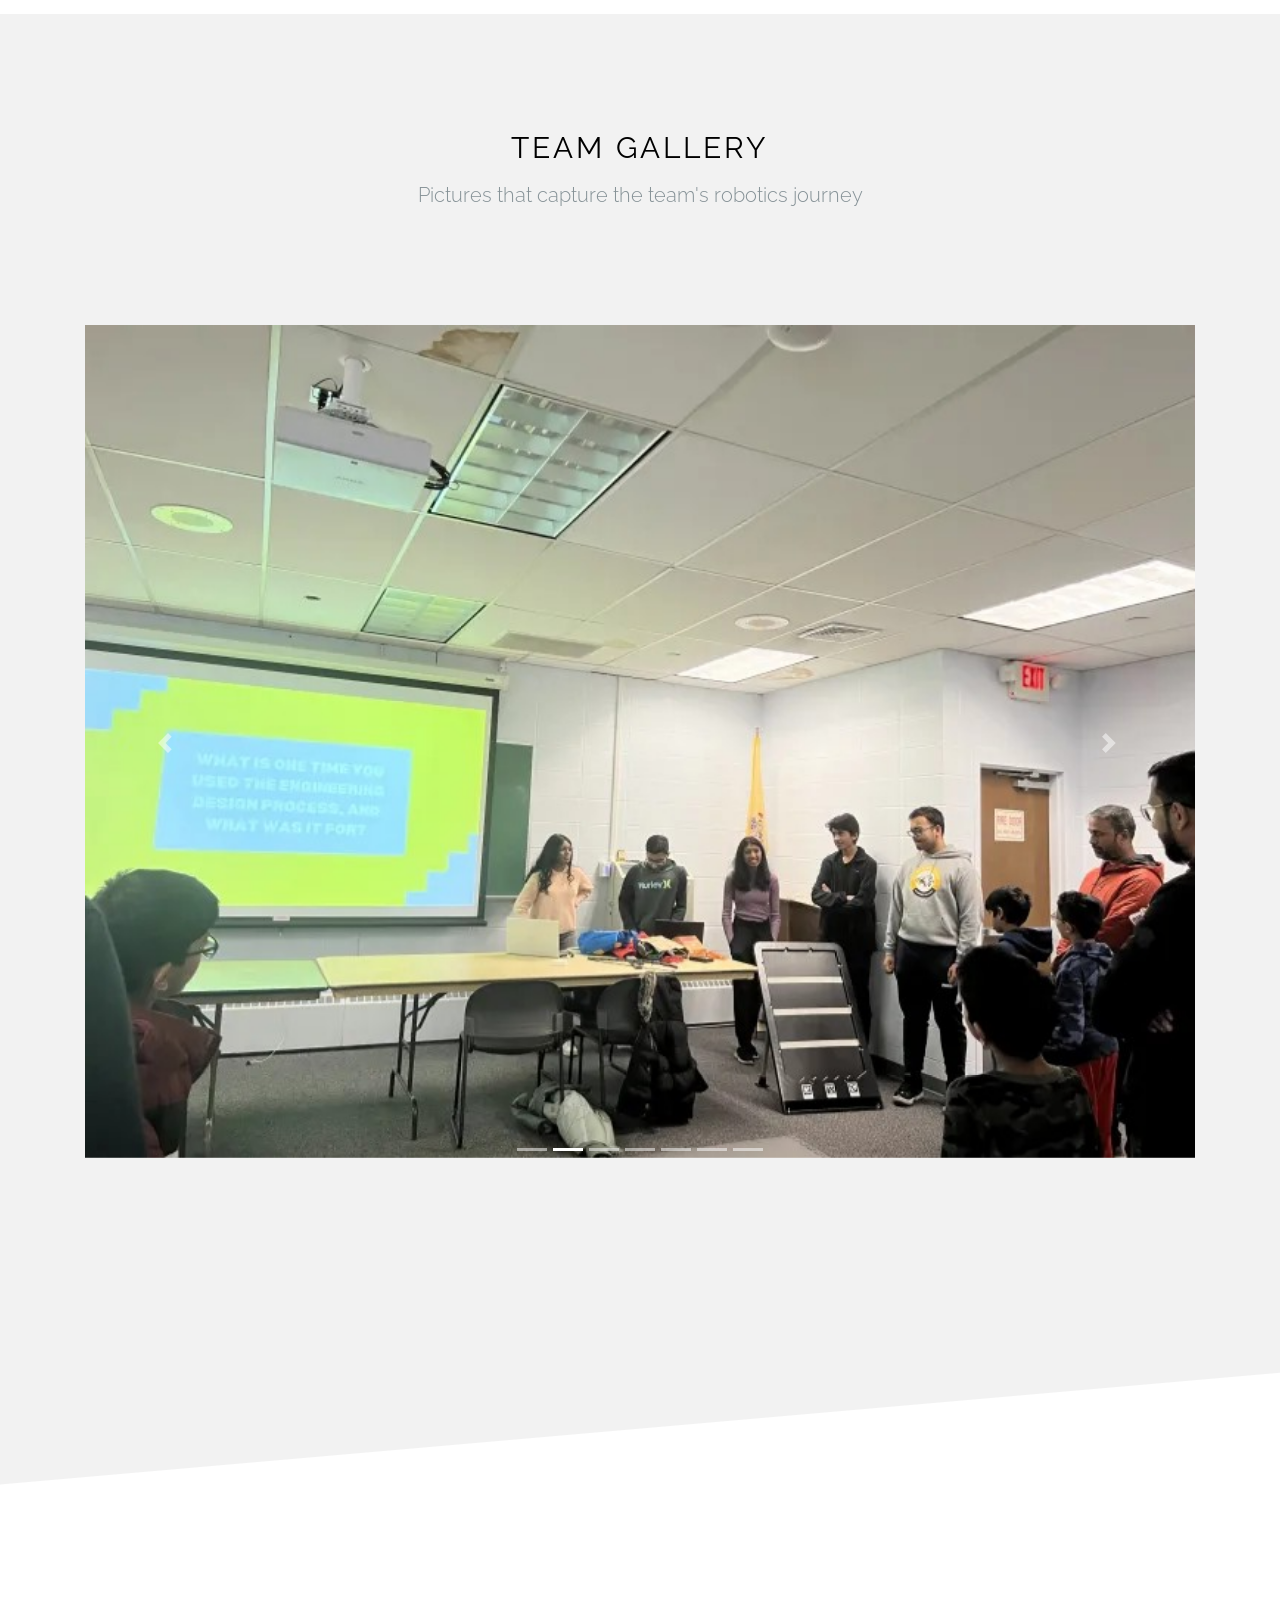
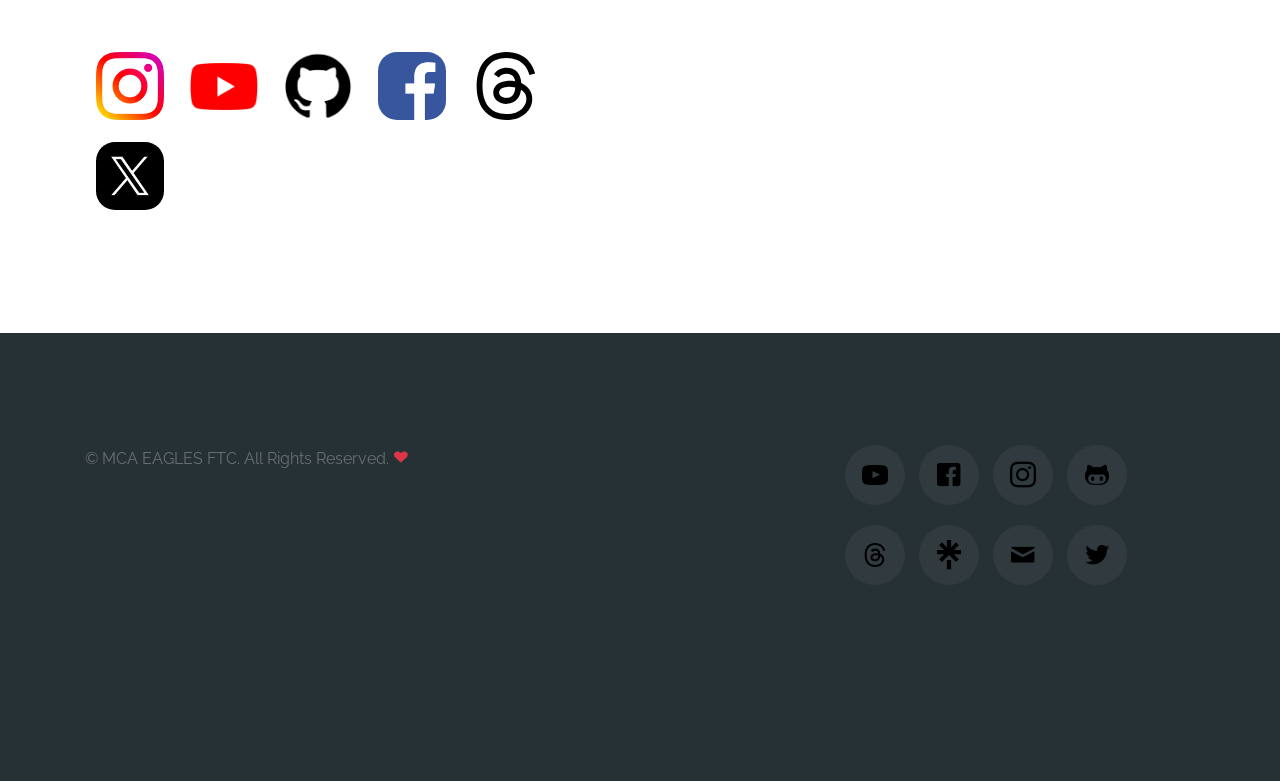
==== commit 3f1faa62: "Added lazy loading for slightly better performance" ====
--- a/index.html
+++ b/index.html
@@ -375,31 +375,31 @@
       <!-- Wrapper for slides -->
       <div class="carousel-inner">
         <div class="carousel-item active">
-          <img class="d-block w-100" src="images/gallery/gal1.jpeg" alt="Los Angeles">
+          <img class="d-block w-100" src="images/gallery/gal1.jpeg" loading="lazy" alt="Los Angeles">
         </div>
         <div class="carousel-item">
-          <img class="d-block w-100" src="images/gallery/gal2.jpeg" alt="Chicago">
+          <img class="d-block w-100" src="images/gallery/gal2.jpeg" loading="lazy" alt="Chicago">
         </div>
         <!-- <div class="carousel-item">
           <img class="d-block w-100" src="images/gallery/gal3.png" alt="New York">
         </div> -->
         <div class="carousel-item">
-          <img class="d-block w-100" src="images/gallery/gal4.jpeg" alt="New York">
+          <img class="d-block w-100" src="images/gallery/gal4.jpeg" loading="lazy" alt="New York">
         </div>
         <div class="carousel-item">
-          <img src="images/gallery/comp_image_1.jpg" alt="" class="d-block w-100">
+          <img src="images/gallery/comp_image_1.jpg" alt="" loading="lazy" class="d-block w-100">
         </div>
         <div class="carousel-item">
-          <img src="images/gallery/comp_image_2.jpg" alt="" class="d-block w-100">
+          <img src="images/gallery/comp_image_2.jpg" alt="" loading="lazy" class="d-block w-100">
         </div>
         <div class="carousel-item">
-          <img src="images/gallery/comp_image_3.jpg" alt="" class="d-block w-100">
+          <img src="images/gallery/comp_image_3.jpg" alt="" loading="lazy" class="d-block w-100">
         </div>
         <!-- <div class="carousel-item">
           <img src="images/gallery/Innovate_Award_announcement.png" alt="" class="d-block w-100">
         </div> -->
         <div class="carousel-item">
-          <img src="images/gallery/workshop_image_1.jpg" alt="" class="d-block w-100">
+          <img src="images/gallery/workshop_image_1.jpg" alt="" loading="lazy" class="d-block w-100">
         </div>
         <!-- <div class="carousel-item">
           <img src="images/gallery/workshop_image_2.png" alt="" class="d-block w-100">
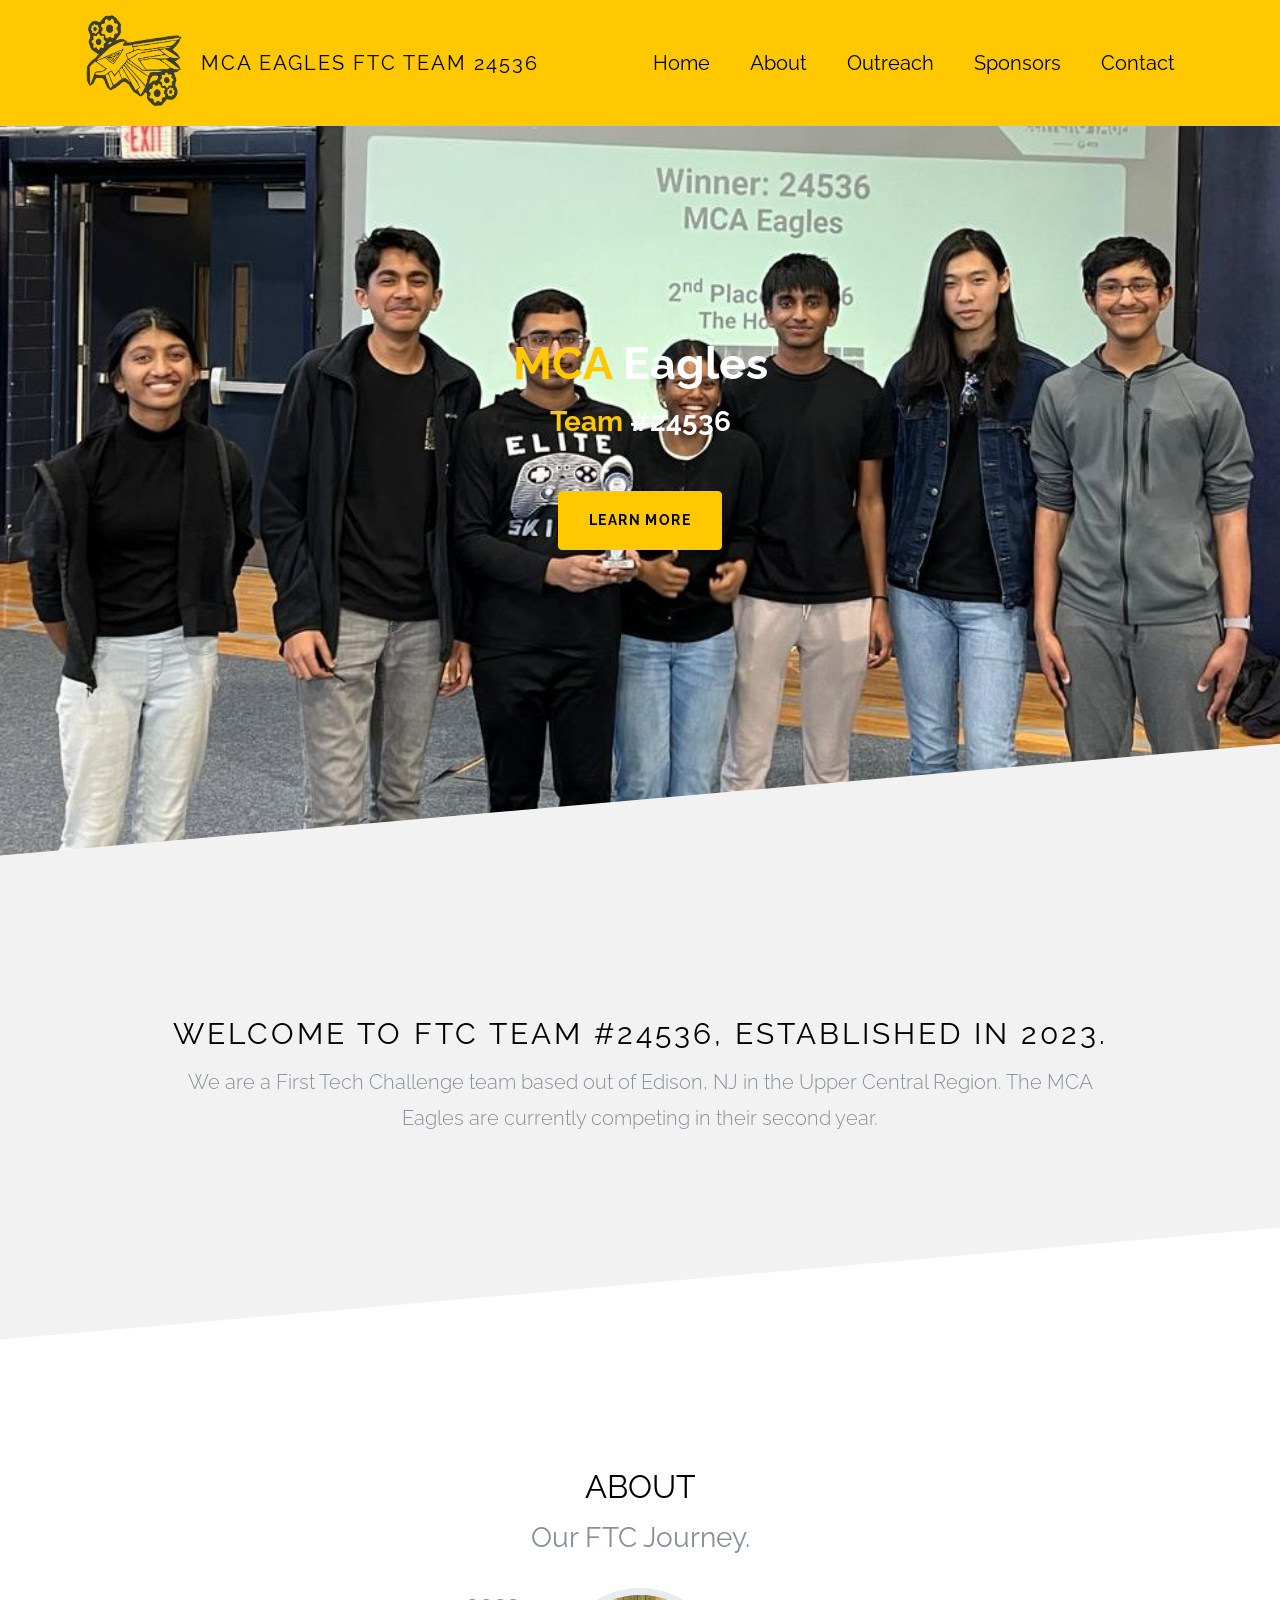
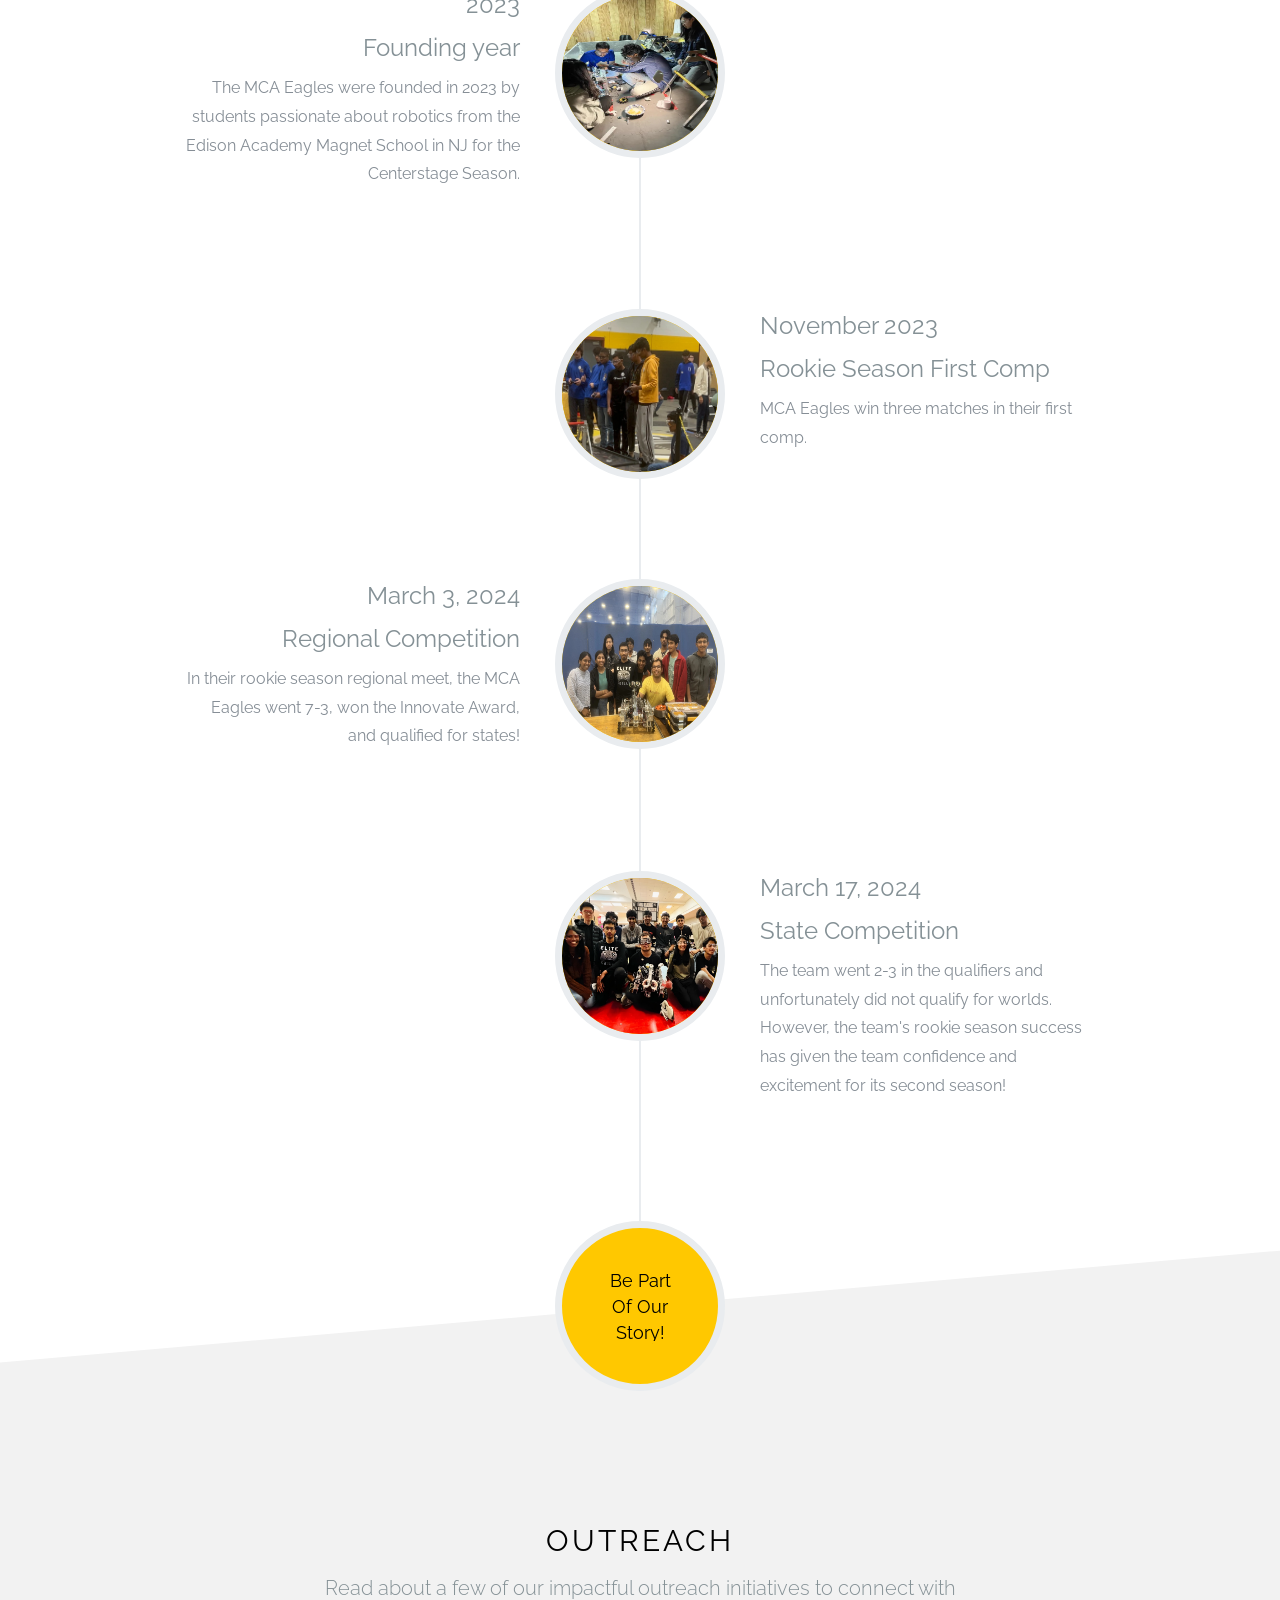
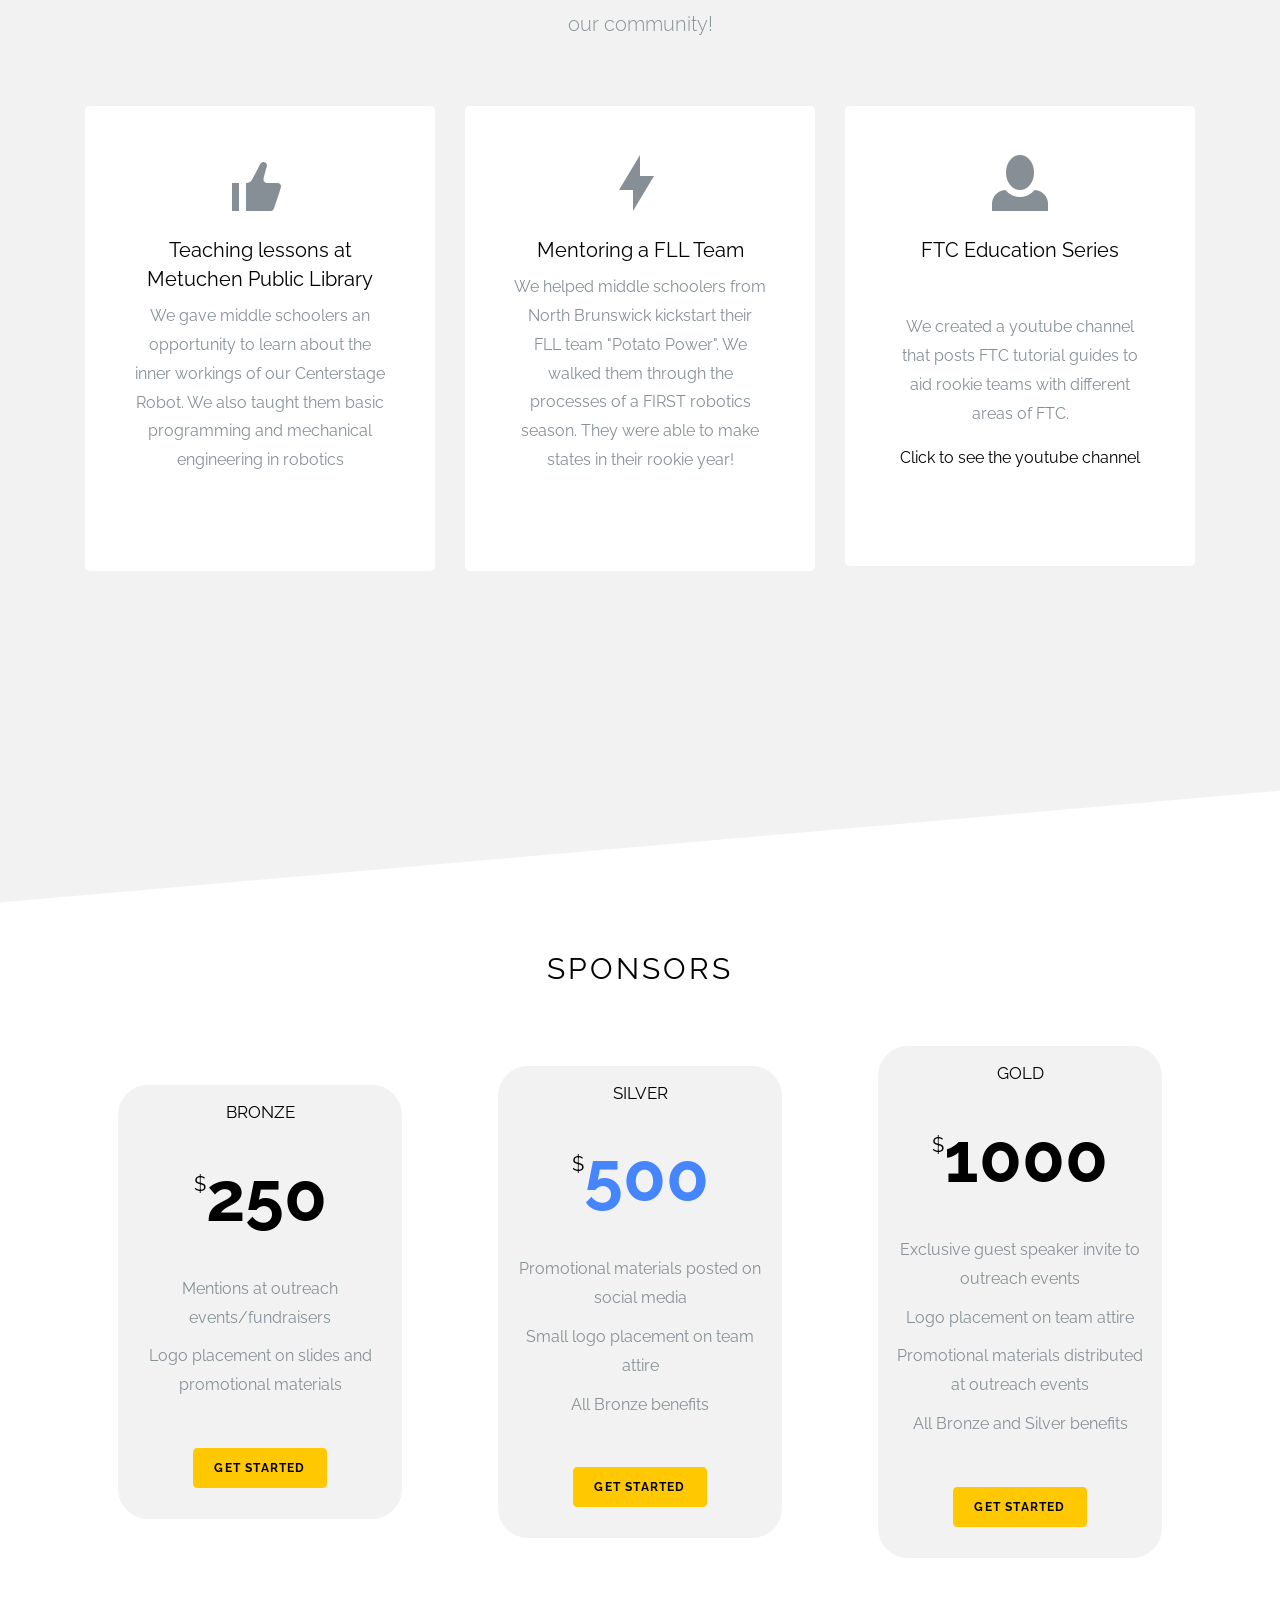
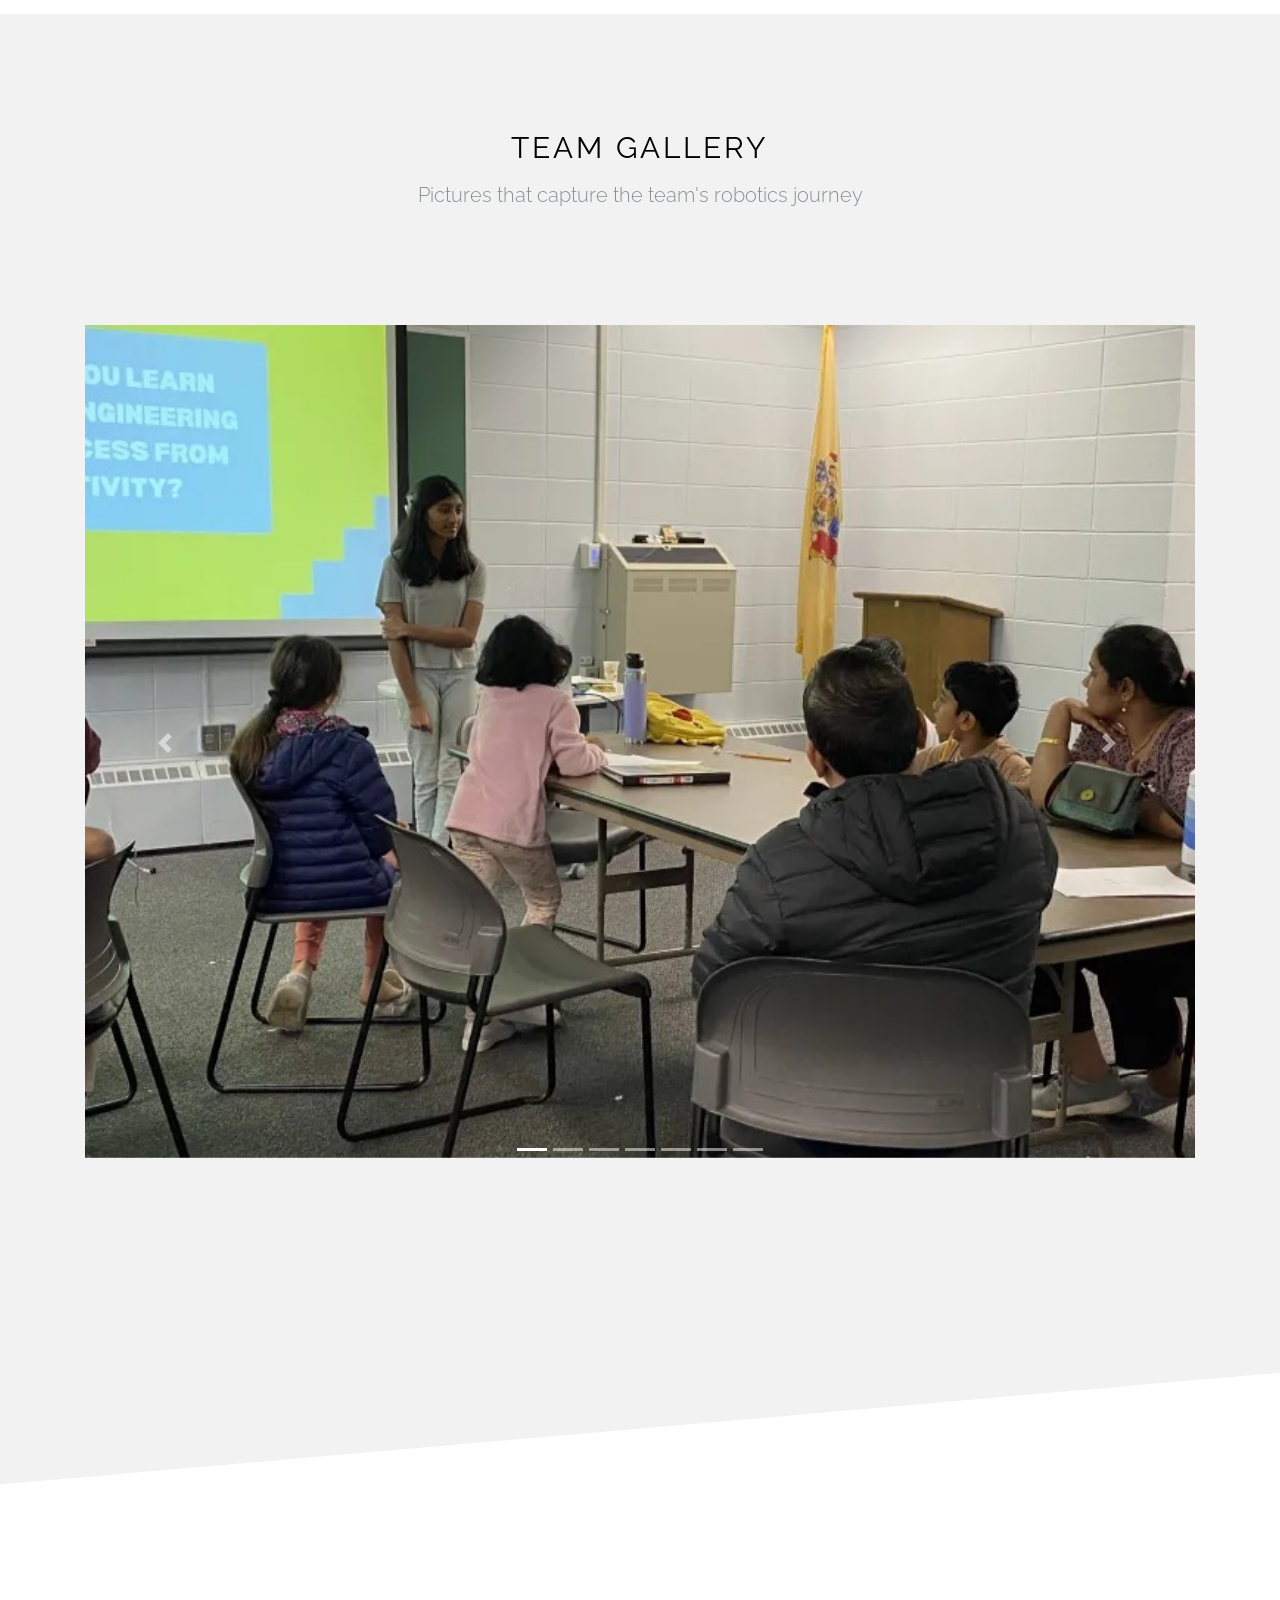
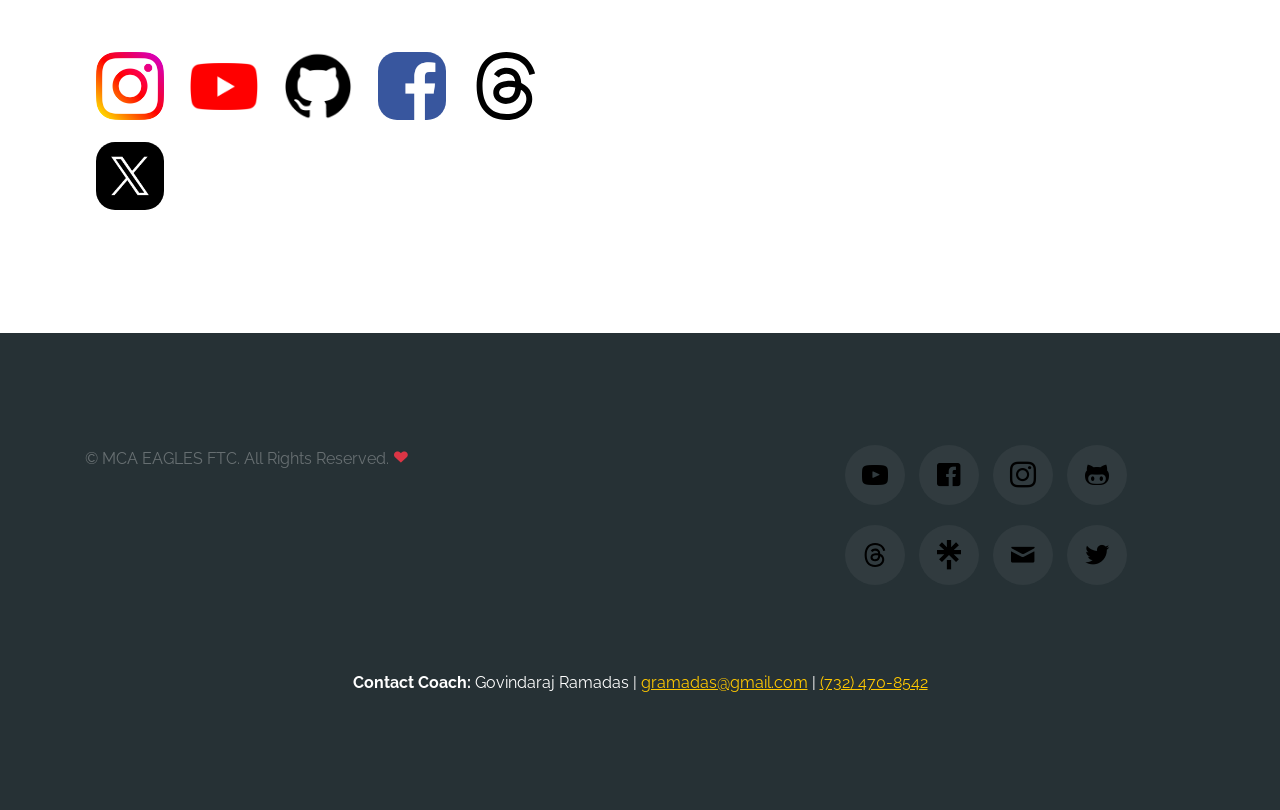
==== commit fd1e4135: "Added Coach Contact Info To Footer" ====
--- a/index.html
+++ b/index.html
@@ -557,6 +557,13 @@
           </div>
         </div>
       </div>
+
+      <p class="coach-contact">
+  <strong>Contact Coach:</strong> Govindaraj Ramadas |
+  <a href="mailto:gramadas@gmail.com">gramadas@gmail.com</a> |
+  <a href="tel:+17324708542">(732) 470-8542</a>
+</p>
+
     </div>
   </footer>
 
--- a/css/custom-styles.css
+++ b/css/custom-styles.css
@@ -4,4 +4,20 @@
 
 .social-icons>img {
     width: 100%;
+}
+
+.ftco-footer .coach-contact {
+  margin-bottom: 0;
+  color: #fff;
+  text-align: center;
+  overflow-wrap: anywhere;
+}
+
+.ftco-footer .coach-contact a {
+  color: #ffc800 !important;
+  text-decoration: underline;
+}
+
+.ftco-footer .coach-contact a:hover {
+  color: #fff !important;
 }
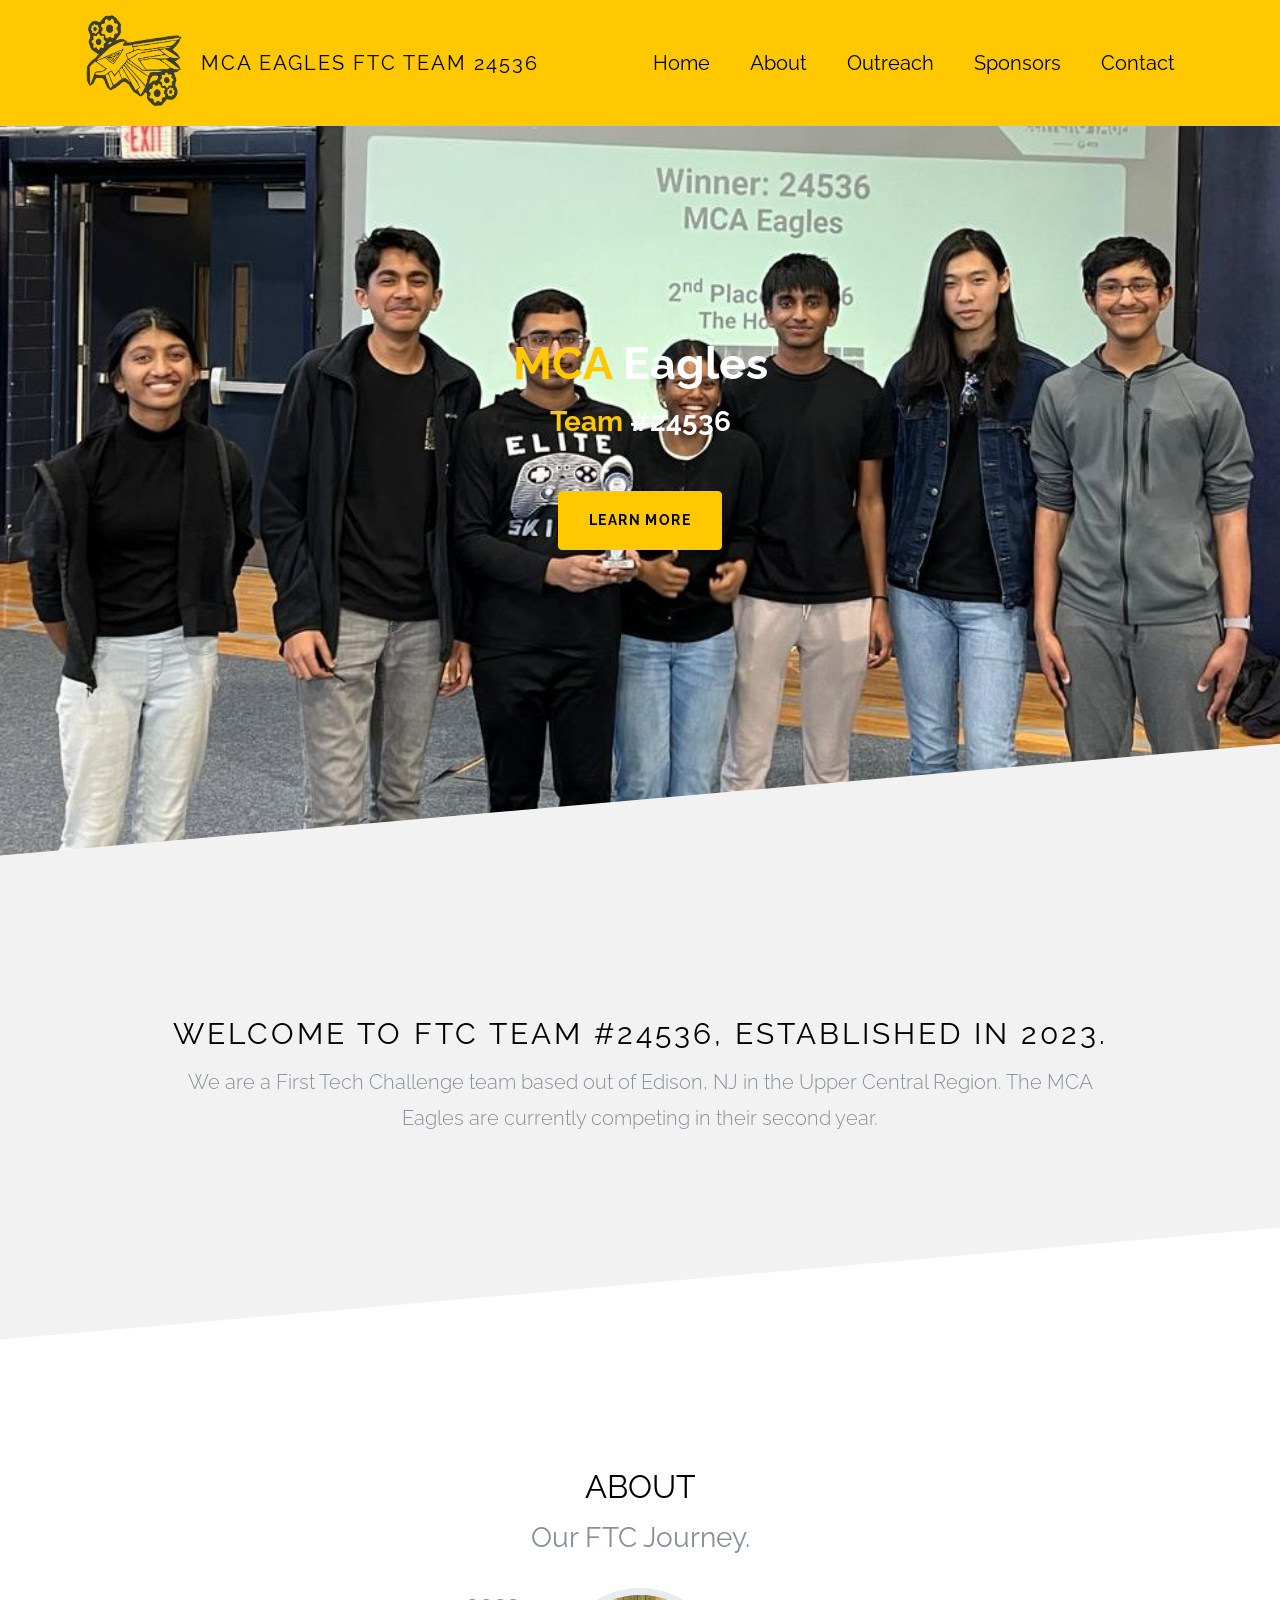
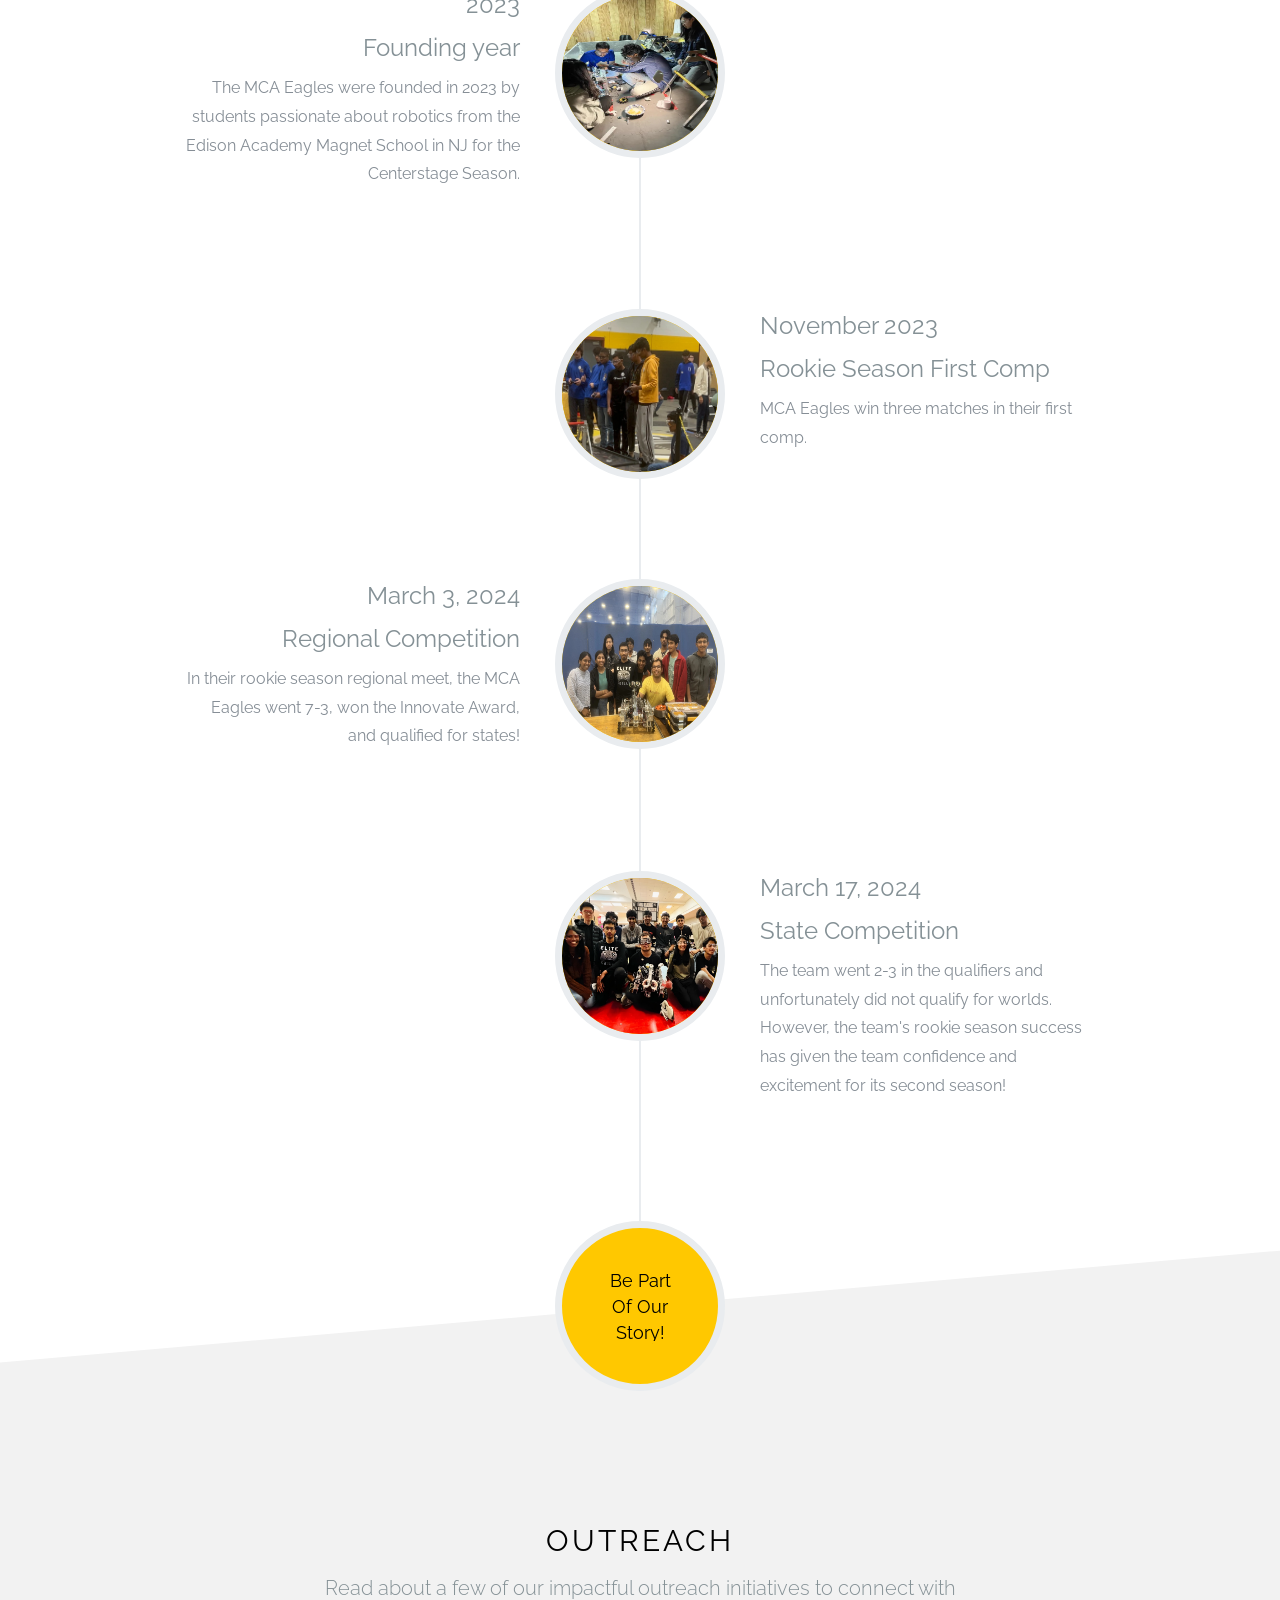
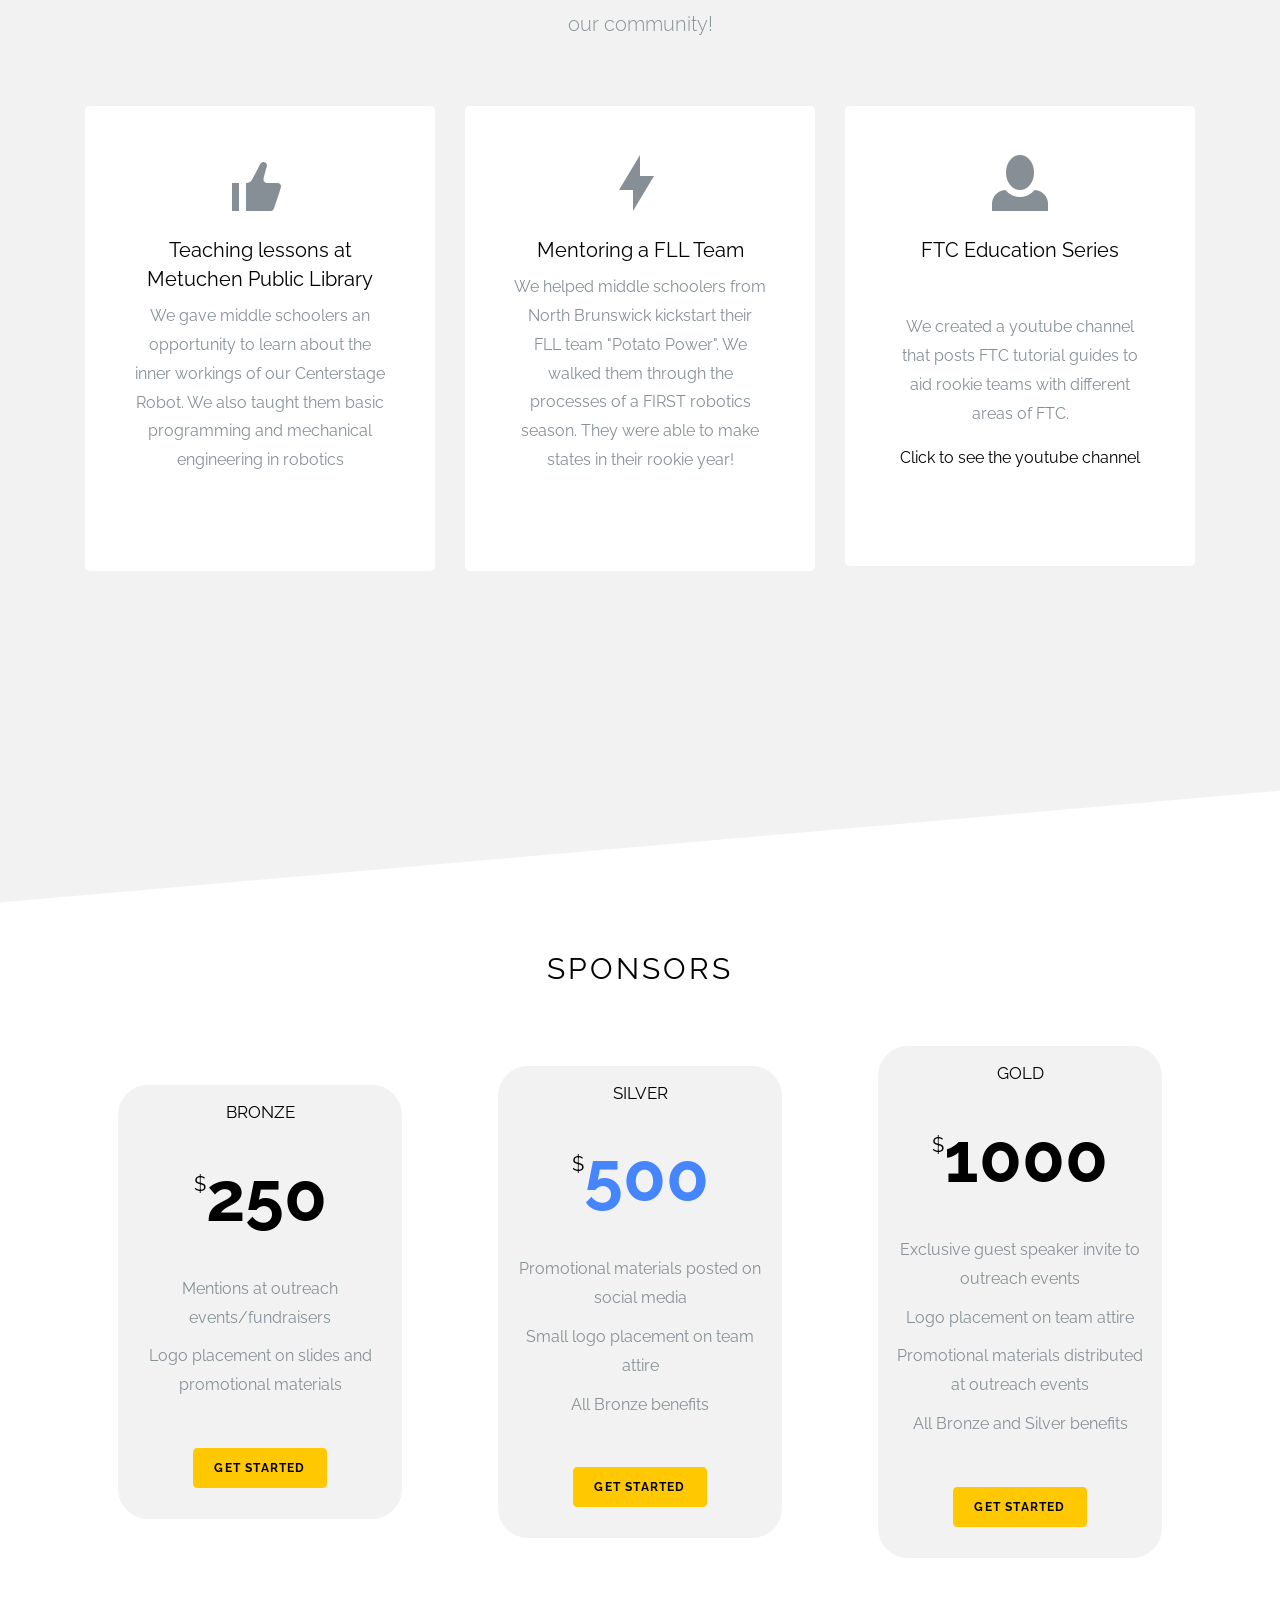
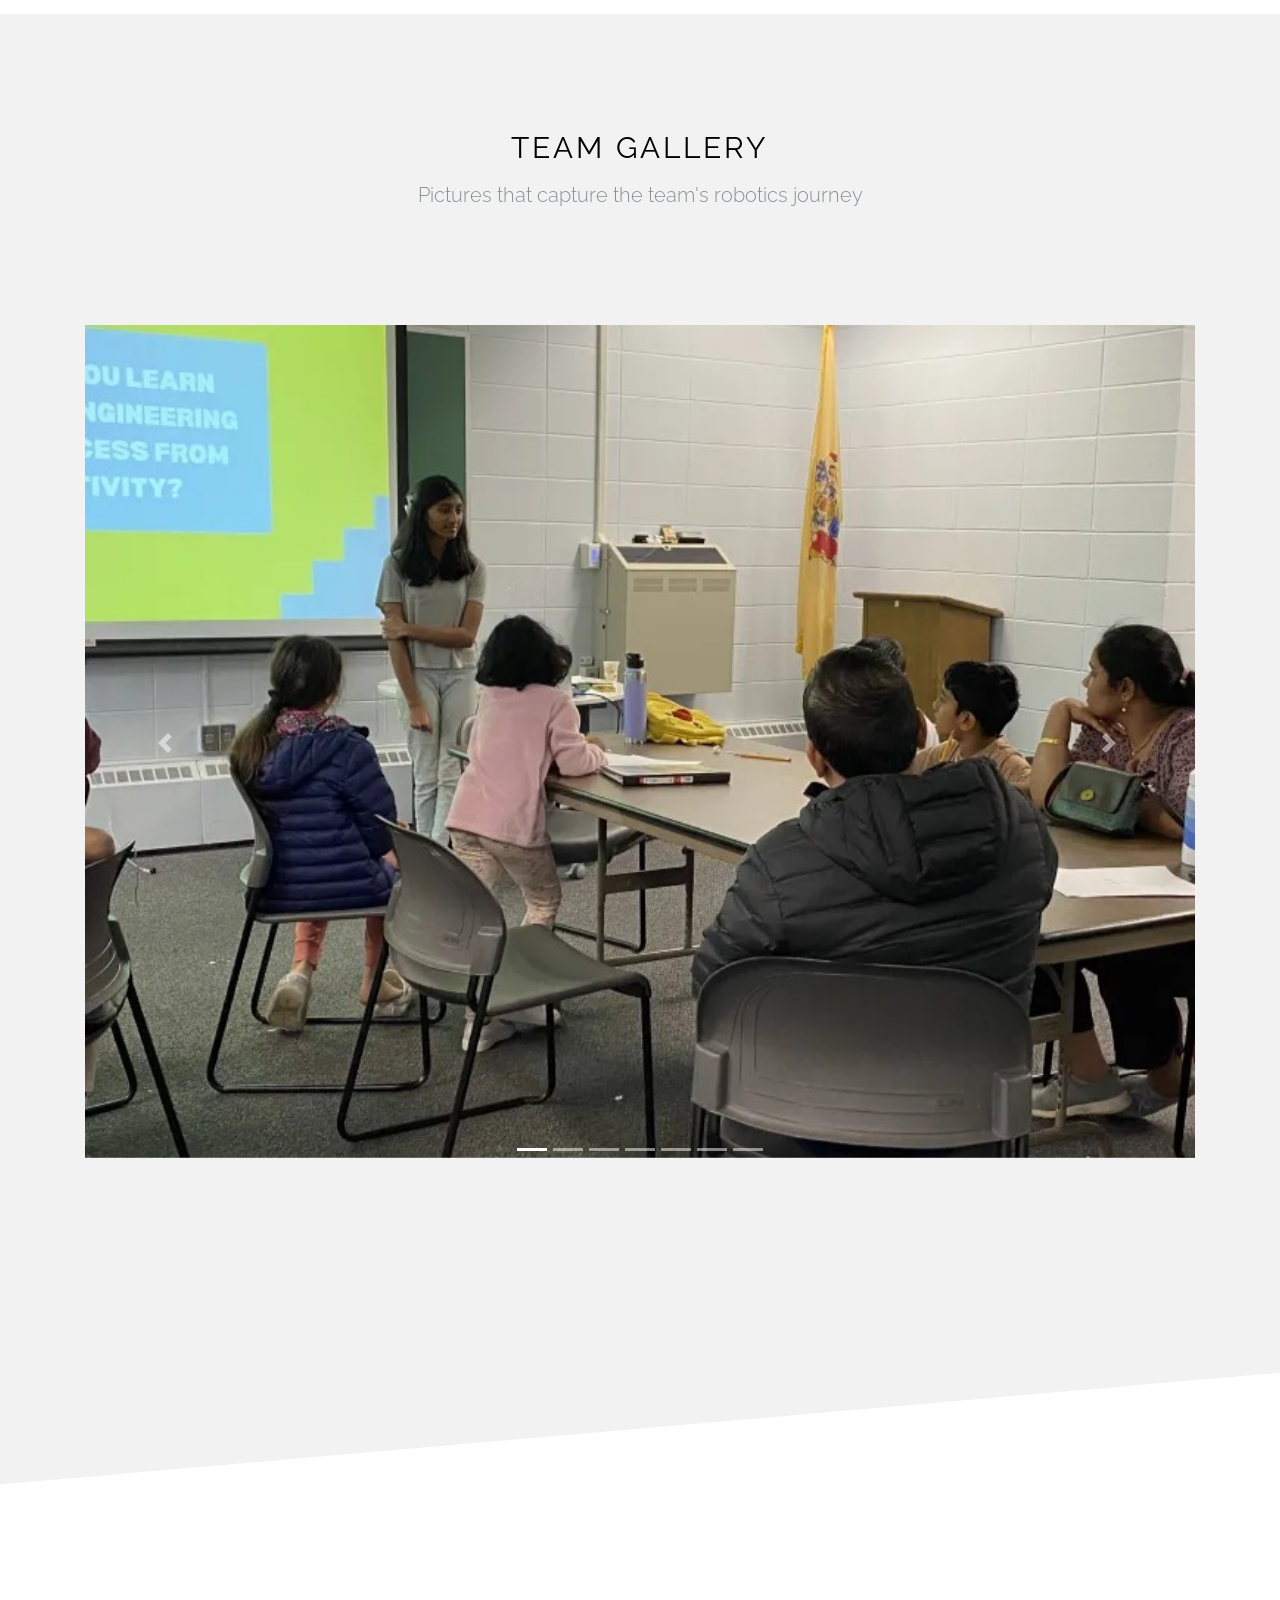
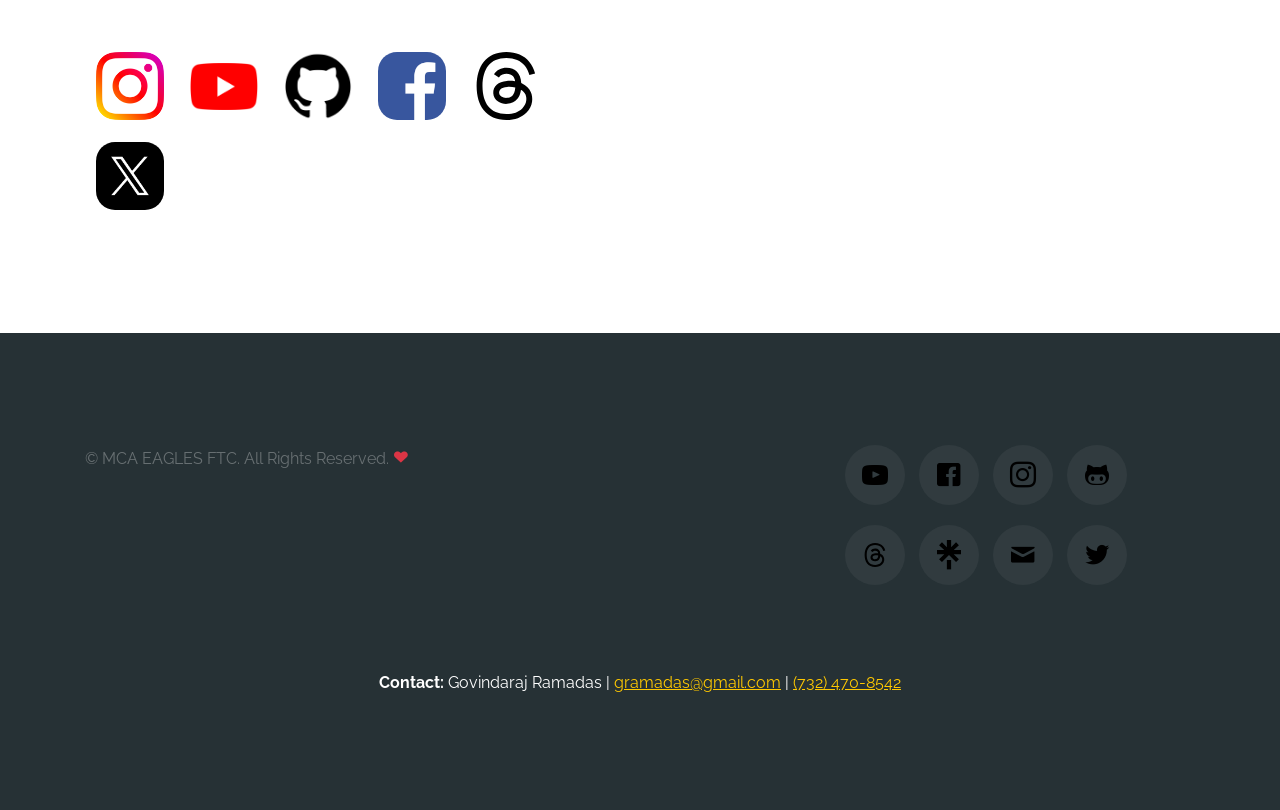
==== commit da8de652: "correction" ====
--- a/index.html
+++ b/index.html
@@ -559,7 +559,7 @@
       </div>
 
       <p class="coach-contact">
-  <strong>Contact Coach:</strong> Govindaraj Ramadas |
+  <strong>Contact:</strong> Govindaraj Ramadas |
   <a href="mailto:gramadas@gmail.com">gramadas@gmail.com</a> |
   <a href="tel:+17324708542">(732) 470-8542</a>
 </p>
